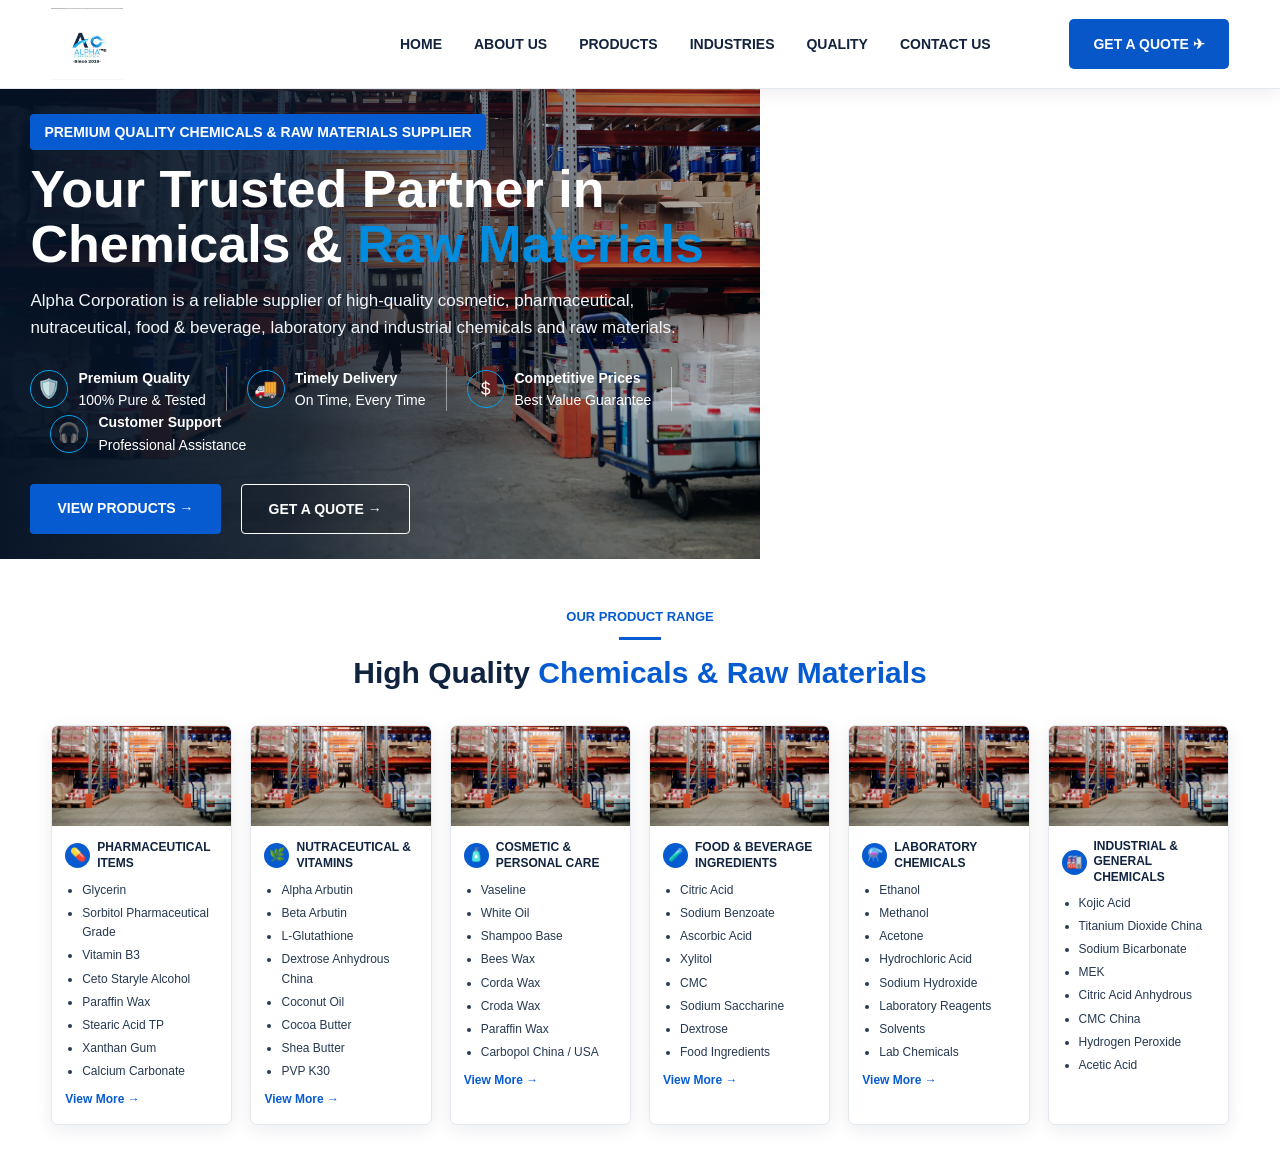
==== index.html @ 0330c271 "Update index.html" ====
<!DOCTYPE html>  
<html lang="en">  
<head>  
  
<meta charset="UTF-8">  
<meta name="viewport" content="width=device-width, initial-scale=1.0">  
  
<title>Alpha Corporation | Chemicals & Raw Materials Supplier</title>  
  
<meta name="description" content="Alpha Corporation is a trusted supplier of Cosmetic, Pharmaceutical, Nutraceutical, Food & Beverage, Laboratory and Industrial Chemicals & Raw Materials in Pakistan.">  
  
<meta name="keywords" content="Alpha Corporation, chemical supplier Pakistan, raw materials supplier, pharmaceutical chemicals, cosmetic chemicals, nutraceutical chemicals, industrial chemicals, Rawalpindi">  
  
<style>  
  
/* =====================================================  
   GLOBAL  
===================================================== */  
  
*{  
    margin:0;  
    padding:0;  
    box-sizing:border-box;  
}  
  
html{  
    scroll-behavior:smooth;  
}  
  
body{  
    font-family:Arial, Helvetica, sans-serif;  
    background:#ffffff;  
    color:#10233f;  
    line-height:1.6;  
}  
  
a{  
    text-decoration:none;  
    color:inherit;  
}  
  
.container{  
    width:92%;  
    max-width:1400px;  
    margin:auto;  
}  
  
  
/* =====================================================  
   HEADER  
===================================================== */  
  
header{  
    position:sticky;  
    top:0;  
    z-index:9999;  
    background:#ffffff;  
    border-bottom:1px solid #e5eaf0;  
    box-shadow:0 3px 18px rgba(0,0,0,0.08);  
}  
  
.navbar{  
    min-height:88px;  
    display:flex;  
    align-items:center;  
    justify-content:space-between;  
    gap:25px;  
}  
  
.logo{  
    display:flex;  
    align-items:center;  
}  
  
.logo img{  
    width:270px;  
    max-width:100%;  
    height:72px;  
    object-fit:contain;  
    object-position:left center;  
}  
  
nav{  
    display:flex;  
    align-items:center;  
    gap:32px;  
}  
  
nav a{  
    font-size:14px;  
    font-weight:700;  
    color:#13233d;  
    transition:0.3s;  
}  
  
nav a:hover{  
    color:#087bd1;  
}  
  
.quote-btn{  
    background:#0757c9;  
    color:#ffffff;  
    padding:14px 24px;  
    border-radius:5px;  
    font-size:14px;  
    font-weight:700;  
    transition:0.3s;  
}  
  
.quote-btn:hover{  
    background:#003e99;  
    transform:translateY(-2px);  
}  
  
  
/* =====================================================  
   HERO  
===================================================== */  
  
.hero{  
  
    min-height:470px;  
  
    display:flex;  
    align-items:center;  
  
    background:  
        linear-gradient(  
            90deg,  
            rgba(4,19,38,0.96) 0%,  
            rgba(4,19,38,0.82) 38%,  
            rgba(4,19,38,0.35) 72%,  
            rgba(4,19,38,0.18) 100%  
        ),  
        url("pexels-tiger-lily-4483774.jpg");  
  
    background-size:cover;  
    background-position:center;  
    <div class="header-premium">  
    PREMIUM QUALITY CHEMICALS & RAW MATERIALS SUPPLIER  
</div>  
    padding:65px 0;  
    max-width:760px;  
    color:#ffffff;  
}  
  
.hero-label{  
    display:inline-block;  
    background:#075bd0;  
    color:#ffffff;  
    padding:7px 14px;  
    border-radius:4px;  
    font-size:14px;  
    font-weight:700;  
    margin-bottom:12px;  
}  
  
.hero h1{  
    font-size:52px;  
    line-height:1.05;  
    font-weight:800;  
    margin-bottom:16px;  
}  
  
.hero h1 span{  
    color:#008de0;  
}  
  
.hero-description{  
    font-size:17px;  
    max-width:700px;  
    margin-bottom:25px;  
    color:#f2f5f8;  
}  
  
.hero-features{  
    display:flex;  
    flex-wrap:wrap;  
    gap:0;  
    margin-bottom:28px;  
}  
  
.hero-feature{  
    display:flex;  
    align-items:center;  
    gap:10px;  
    padding:0 20px;  
    border-right:1px solid rgba(255,255,255,0.45);  
    font-size:14px;  
}  
  
.hero-feature:first-child{  
    padding-left:0;  
}  
  
.hero-feature:last-child{  
    border-right:none;  
}  
  
.feature-icon{  
    width:38px;  
    height:38px;  
    border:1px solid #00a5ed;  
    border-radius:50%;  
    display:flex;  
    align-items:center;  
    justify-content:center;  
    font-size:19px;  
}  
  
.hero-buttons{  
    display:flex;  
    gap:20px;  
}  
  
.btn{  
    display:inline-block;  
    padding:13px 27px;  
    border-radius:4px;  
    font-size:14px;  
    font-weight:700;  
    transition:0.3s;  
}  
  
.btn-primary{  
    background:#075bd0;  
    color:white;  
}  
  
.btn-primary:hover{  
    background:#00439d;  
}  
  
.btn-secondary{  
    border:1px solid white;  
    color:white;  
    background:rgba(0,0,0,0.15);  
}  
  
.btn-secondary:hover{  
    background:#ffffff;  
    color:#075bd0;  
}  
  
  
/* =====================================================  
   PRODUCT SECTION  
===================================================== */  
  
.products{  
    padding:48px 0 25px;  
    background:#ffffff;  
}  
  
.section-heading{  
    text-align:center;  
    margin-bottom:28px;  
}  
  
.section-small{  
    color:#075bd0;  
    font-size:13px;  
    font-weight:800;  
    text-transform:uppercase;  
    margin-bottom:5px;  
}  
  
.section-heading h2{  
    font-size:30px;  
    color:#10233f;  
}  
  
.section-heading h2 span{  
    color:#075bd0;  
}  
  
.heading-line{  
    width:42px;  
    height:3px;  
    background:#075bd0;  
    margin:9px auto;  
}  
  
  
/* =====================================================  
   PRODUCT GRID  
===================================================== */  
  
.product-grid{  
    display:grid;  
    grid-template-columns:repeat(6,1fr);  
    gap:18px;  
}  
  
.product-card{  
    background:#ffffff;  
    border:1px solid #e4e9ef;  
    border-radius:7px;  
    overflow:hidden;  
    box-shadow:0 5px 18px rgba(0,30,70,0.08);  
    transition:0.3s;  
}  
  
.product-card:hover{  
    transform:translateY(-5px);  
    box-shadow:0 12px 28px rgba(0,40,100,0.15);  
}  
  
.product-image{  
    height:100px;  
    overflow:hidden;  
    background:#edf3f8;  
}  
  
.product-image img{  
    width:100%;  
    height:100%;  
    object-fit:cover;  
    display:block;  
}  
  
.product-content{  
    padding:13px;  
}  
  
.product-title{  
    display:flex;  
    align-items:center;  
    gap:7px;  
    color:#10233f;  
    font-size:12px;  
    font-weight:800;  
    line-height:1.3;  
    min-height:34px;  
    margin-bottom:8px;  
}  
  
.product-icon{  
    width:25px;  
    height:25px;  
    min-width:25px;  
    border-radius:50%;  
    background:#075bd0;  
    color:#ffffff;  
    display:flex;  
    align-items:center;  
    justify-content:center;  
    font-size:13px;  
}  
  
.product-card ul{  
    padding-left:17px;  
    min-height:105px;  
}  
  
.product-card li{  
    font-size:12px;  
    color:#263952;  
    margin-bottom:4px;  
}  
  
.view-more{  
    color:#075bd0;  
    font-size:12px;  
    font-weight:800;  
}  
  
  
/* =====================================================  
   STATS  
===================================================== */  
  
.stats{  
    margin:10px 0 0;  
    background:#f4f7fc;  
    border-radius:8px;  
    padding:16px 20px;  
}  
  
.stats-grid{  
    display:grid;  
    grid-template-columns:repeat(5,1fr);  
}  
  
.stat{  
    display:flex;  
    align-items:center;  
    justify-content:center;  
    gap:12px;  
    border-right:1px solid #aebbd0;  
}  
  
.stat:last-child{  
    border-right:none;  
}  
  
.stat-icon{  
    font-size:27px;  
    color:#075bd0;  
}  
  
.stat-number{  
    color:#075bd0;  
    font-size:21px;  
    font-weight:800;  
}  
  
.stat-text{  
    font-size:11px;  
    color:#1b2e48;  
    font-weight:600;  
}  
  
  
/* =====================================================  
   ABOUT  
===================================================== */  
  
.about{  
    padding:65px 0;  
    background:#ffffff;  
}  
  
.about-grid{  
    display:grid;  
    grid-template-columns:1fr 1fr;  
    gap:50px;  
    align-items:center;  
}  
  
.about h2{  
    font-size:36px;  
    color:#10233f;  
    margin-bottom:18px;  
}  
  
.about h2 span{  
    color:#075bd0;  
}  
  
.about p{  
    color:#596b80;  
    font-size:16px;  
    margin-bottom:15px;  
}  
  
.about-box{  
    background:#f5f8fc;  
    border-left:5px solid #075bd0;  
    padding:32px;  
    border-radius:7px;  
}  
  
.about-box h3{  
    color:#075bd0;  
    font-size:23px;  
    margin-bottom:12px;  
}  
  
  
/* =====================================================  
   INDUSTRIES  
===================================================== */  
  
.industries{  
    padding:55px 0;  
    background:#f5f8fc;  
}  
  
.industry-grid{  
    display:grid;  
    grid-template-columns:repeat(3,1fr);  
    gap:20px;  
}  
  
.industry-card{  
    background:#ffffff;  
    padding:25px;  
    border-radius:8px;  
    border:1px solid #e1e8f0;  
    box-shadow:0 5px 18px rgba(0,40,80,0.07);  
}  
  
.industry-card h3{  
    color:#075bd0;  
    font-size:18px;  
    margin-bottom:8px;  
}  
  
.industry-card p{  
    color:#617286;  
    font-size:14px;  
}  
  
  
/* =====================================================  
   CONTACT  
===================================================== */  
  
.contact{  
    background:linear-gradient(90deg,#031d3b,#052b56);  
    color:#ffffff;  
    padding:27px 0 16px;  
}  
  
.contact-grid{  
    display:grid;  
    grid-template-columns:repeat(3,1fr);  
    gap:25px;  
}  
  
.contact-item{  
    display:flex;  
    align-items:center;  
    gap:15px;  
    padding:8px 25px;  
    border-right:1px solid rgba(255,255,255,0.35);  
}  
  
.contact-item:last-child{  
    border-right:none;  
}  
  
.contact-icon{  
    width:47px;  
    height:47px;  
    min-width:47px;  
    border-radius:50%;  
    background:#075bd0;  
    display:flex;  
    align-items:center;  
    justify-content:center;  
    font-size:22px;  
}  
  
.contact-item h4{  
    font-size:12px;  
    color:#bcd0e8;  
    margin-bottom:2px;  
}  
  
.contact-item p,  
.contact-item a{  
    font-size:16px;  
    color:#ffffff;  
}  
  
.whatsapp-icon{  
    background:#20b85a;  
}  
  
  
/* =====================================================  
   FOOTER  
===================================================== */  
  
footer{  
    background:#03172d;  
    color:#ffffff;  
    text-align:center;  
    padding:14px 0;  
}  
  
footer p{  
    font-size:12px;  
    color:#d5e0ec;  
    margin:2px 0;  
}  
  
  
/* =====================================================  
   MOBILE  
===================================================== */  
  
@media(max-width:1100px){  
  
    nav{  
        display:none;  
    }  
  
    .product-grid{  
        grid-template-columns:repeat(3,1fr);  
    }  
  
    .stats-grid{  
        grid-template-columns:repeat(3,1fr);  
        gap:15px;  
    }  
  
    .stat{  
        border-right:none;  
    }  
}  
  
  
@media(max-width:750px){  
  
    .navbar{  
        min-height:75px;  
    }  
  
    .logo img{  
        width:190px;  
        height:60px;  
    }  
  
    .quote-btn{  
        padding:10px 13px;  
        font-size:11px;  
    }  
  
    .hero{  
        min-height:560px;  
        background-position:center;  
    }  
  
    .hero-content{  
        padding:50px 0;  
    }  
  
    .hero h1{  
        font-size:40px;  
    }  
  
    .hero-description{  
        font-size:15px;  
    }  
  
    .hero-features{  
        display:grid;  
        grid-template-columns:1fr 1fr;  
        gap:12px;  
    }  
  
    .hero-feature{  
        border-right:none;  
        padding:0;  
        font-size:12px;  
    }  
  
    .hero-feature:first-child{  
        padding-left:0;  
    }  
  
    .hero-buttons{  
        flex-direction:column;  
        align-items:flex-start;  
    }  
  
    .btn{  
        width:100%;  
        text-align:center;  
    }  
  
    .product-grid{  
        grid-template-columns:1fr 1fr;  
    }  
  
    .stats-grid{  
        grid-template-columns:1fr 1fr;  
    }  
  
    .about-grid{  
        grid-template-columns:1fr;  
    }  
  
    .industry-grid{  
        grid-template-columns:1fr;  
    }  
  
    .contact-grid{  
        grid-template-columns:1fr;  
    }  
  
    .contact-item{  
        border-right:none;  
        border-bottom:1px solid rgba(255,255,255,0.2);  
        padding:15px 5px;  
    }  
  
    .contact-item:last-child{  
        border-bottom:none;  
    }  
}  
  
  
@media(max-width:480px){  
  
    .logo img{  
        width:165px;  
        height:55px;  
    }  
  
    .quote-btn{  
        padding:9px 10px;  
        font-size:10px;  
    }  
  
    .hero h1{  
        font-size:34px;  
    }  
  
    .hero-label{  
        font-size:11px;  
    }  
  
    .product-grid{  
        grid-template-columns:1fr;  
    }  
  
    .stats-grid{  
        grid-template-columns:1fr;  
    }  
  
    .stat{  
        justify-content:flex-start;  
    }  
  
    .section-heading h2{  
        font-size:25px;  
    }  
  
    .about h2{  
        font-size:29px;  
    }  
}  
  
</style>  
</head>  
  
  
<body>  
  
  
<!-- =====================================================  
     HEADER  
===================================================== -->  
  
<header>  
  
<div class="container navbar">  
  
<a href="#home" class="logo">  
  
<img  
src="IMG-20250917-WA1735.jpg"  
alt="Alpha Corporation Logo">  
  
</a>  
  
  
<nav>  
  
<a href="#home">HOME</a>  
  
<a href="#about">ABOUT US</a>  
  
<a href="#products">PRODUCTS</a>  
  
<a href="#industries">INDUSTRIES</a>  
  
<a href="#quality">QUALITY</a>  
  
<a href="#contact">CONTACT US</a>  
  
</nav>  
  
  
<a  
class="quote-btn"  
href="https://wa.me/923129336471?text=Hello%20Alpha%20Corporation%2C%20I%20need%20a%20quotation."  
target="_blank">  
  
GET A QUOTE ✈  
  
</a>  
  
</div>  
  
</header>  
  
  
  
<!-- =====================================================  
     HERO  
===================================================== -->  
  
<section id="home" class="hero">  
  
<div class="container hero-content">  
  
  
<div class="hero-label">  
  
PREMIUM QUALITY CHEMICALS & RAW MATERIALS SUPPLIER  
  
</div>  
  
  
<h1>  
  
Your Trusted Partner in  
<br>  
  
Chemicals & <span>Raw Materials</span>  
  
</h1>  
  
  
<p class="hero-description">  
  
Alpha Corporation is a reliable supplier of high-quality  
cosmetic, pharmaceutical, nutraceutical, food & beverage,  
laboratory and industrial chemicals and raw materials.  
  
</p>  
  
  
<div class="hero-features">  
  
  
<div class="hero-feature">  
  
<span class="feature-icon">🛡️</span>  
  
<div>  
<strong>Premium Quality</strong><br>  
100% Pure & Tested  
</div>  
  
</div>  
  
  
<div class="hero-feature">  
  
<span class="feature-icon">🚚</span>  
  
<div>  
<strong>Timely Delivery</strong><br>  
On Time, Every Time  
</div>  
  
</div>  
  
  
<div class="hero-feature">  
  
<span class="feature-icon">＄</span>  
  
<div>  
<strong>Competitive Prices</strong><br>  
Best Value Guarantee  
</div>  
  
</div>  
  
  
<div class="hero-feature">  
  
<span class="feature-icon">🎧</span>  
  
<div>  
<strong>Customer Support</strong><br>  
Professional Assistance  
</div>  
  
</div>  
  
  
</div>  
  
  
<div class="hero-buttons">  
  
<a  
href="#products"  
class="btn btn-primary">  
  
VIEW PRODUCTS →  
  
</a>  
  
  
<a  
href="https://wa.me/923129336471?text=Hello%20Alpha%20Corporation%2C%20I%20need%20a%20quotation."  
target="_blank"  
class="btn btn-secondary">  
  
GET A QUOTE →  
  
</a>  
  
</div>  
  
  
</div>  
  
</section>  
  
  
  
<!-- =====================================================  
     PRODUCTS  
===================================================== -->  
  
<section id="products" class="products">  
  
<div class="container">  
  
  
<div class="section-heading">  
  
<div class="section-small">  
OUR PRODUCT RANGE  
</div>  
  
<div class="heading-line"></div>  
  
<h2>  
High Quality <span>Chemicals & Raw Materials</span>  
</h2>  
  
</div>  
  
  
  
<div class="product-grid">  
  
  
<!-- PHARMACEUTICAL -->  
  
<div class="product-card">  
  
<div class="product-image">  
  
<img  
src="pexels-tiger-lily-4483774.jpg"  
alt="Pharmaceutical Chemicals">  
  
</div>  
  
<div class="product-content">  
  
<div class="product-title">  
  
<span class="product-icon">💊</span>  
  
PHARMACEUTICAL ITEMS  
  
</div>  
  
<ul>  
  
<li>Glycerin</li>  
<li>Sorbitol Pharmaceutical Grade</li>  
<li>Vitamin B3</li>  
<li>Ceto Staryle Alcohol</li>  
<li>Paraffin Wax</li>  
<li>Stearic Acid TP</li>  
<li>Xanthan Gum</li>  
<li>Calcium Carbonate</li>  
  
</ul>  
  
<a href="#contact" class="view-more">  
View More →  
</a>  
  
</div>  
  
</div>  
  
  
  
<!-- NUTRACEUTICAL -->  
  
<div class="product-card">  
  
<div class="product-image">  
  
<img  
src="pexels-tiger-lily-4483774.jpg"  
alt="Nutraceutical Raw Materials">  
  
</div>  
  
<div class="product-content">  
  
<div class="product-title">  
  
<span class="product-icon">🌿</span>  
  
NUTRACEUTICAL & VITAMINS  
  
</div>  
  
<ul>  
  
<li>Alpha Arbutin</li>  
<li>Beta Arbutin</li>  
<li>L-Glutathione</li>  
<li>Dextrose Anhydrous China</li>  
<li>Coconut Oil</li>  
<li>Cocoa Butter</li>  
<li>Shea Butter</li>  
<li>PVP K30</li>  
  
</ul>  
  
<a href="#contact" class="view-more">  
View More →  
</a>  
  
</div>  
  
</div>  
  
  
  
<!-- COSMETIC -->  
  
<div class="product-card">  
  
<div class="product-image">  
  
<img  
src="pexels-tiger-lily-4483774.jpg"  
alt="Cosmetic Raw Materials">  
  
</div>  
  
<div class="product-content">  
  
<div class="product-title">  
  
<span class="product-icon">🧴</span>  
  
COSMETIC & PERSONAL CARE  
  
</div>  
  
<ul>  
  
<li>Vaseline</li>  
<li>White Oil</li>  
<li>Shampoo Base</li>  
<li>Bees Wax</li>  
<li>Corda Wax</li>  
<li>Croda Wax</li>  
<li>Paraffin Wax</li>  
<li>Carbopol China / USA</li>  
  
</ul>  
  
<a href="#contact" class="view-more">  
View More →  
</a>  
  
</div>  
  
</div>  
  
  
  
<!-- FOOD -->  
  
<div class="product-card">  
  
<div class="product-image">  
  
<img  
src="pexels-tiger-lily-4483774.jpg"  
alt="Food Beverage Ingredients">  
  
</div>  
  
<div class="product-content">  
  
<div class="product-title">  
  
<span class="product-icon">🧪</span>  
  
FOOD & BEVERAGE INGREDIENTS  
  
</div>  
  
<ul>  
  
<li>Citric Acid</li>  
<li>Sodium Benzoate</li>  
<li>Ascorbic Acid</li>  
<li>Xylitol</li>  
<li>CMC</li>  
<li>Sodium Saccharine</li>  
<li>Dextrose</li>  
<li>Food Ingredients</li>  
  
</ul>  
  
<a href="#contact" class="view-more">  
View More →  
</a>  
  
</div>  
  
</div>  
  
  
  
<!-- LABORATORY -->  
  
<div class="product-card">  
  
<div class="product-image">  
  
<img  
src="pexels-tiger-lily-4483774.jpg"  
alt="Laboratory Chemicals">  
  
</div>  
  
<div class="product-content">  
  
<div class="product-title">  
  
<span class="product-icon">⚗️</span>  
  
LABORATORY CHEMICALS  
  
</div>  
  
<ul>  
  
<li>Ethanol</li>  
<li>Methanol</li>  
<li>Acetone</li>  
<li>Hydrochloric Acid</li>  
<li>Sodium Hydroxide</li>  
<li>Laboratory Reagents</li>  
<li>Solvents</li>  
<li>Lab Chemicals</li>  
  
</ul>  
  
<a href="#contact" class="view-more">  
View More →  
</a>  
  
</div>  
  
</div>  
  
  
  
<!-- INDUSTRIAL -->  
  
<div class="product-card">  
  
<div class="product-image">  
  
<img  
src="pexels-tiger-lily-4483774.jpg"  
alt="Industrial Chemicals">  
  
</div>  
  
<div class="product-content">  
  
<div class="product-title">  
  
<span class="product-icon">🏭</span>  
  
INDUSTRIAL & GENERAL CHEMICALS  
  
</div>  
  
<ul>  
  
<li>Kojic Acid</li>  
<li>Titanium Dioxide China</li>  
<li>Sodium Bicarbonate</li>  
<li>MEK</li>  
<li>Citric Acid Anhydrous</li>  
<li>CMC China</li>  
<li>Hydrogen Peroxide</li>  
<li>Acetic Acid</li>  
  
</ul>  
  
<a href="#
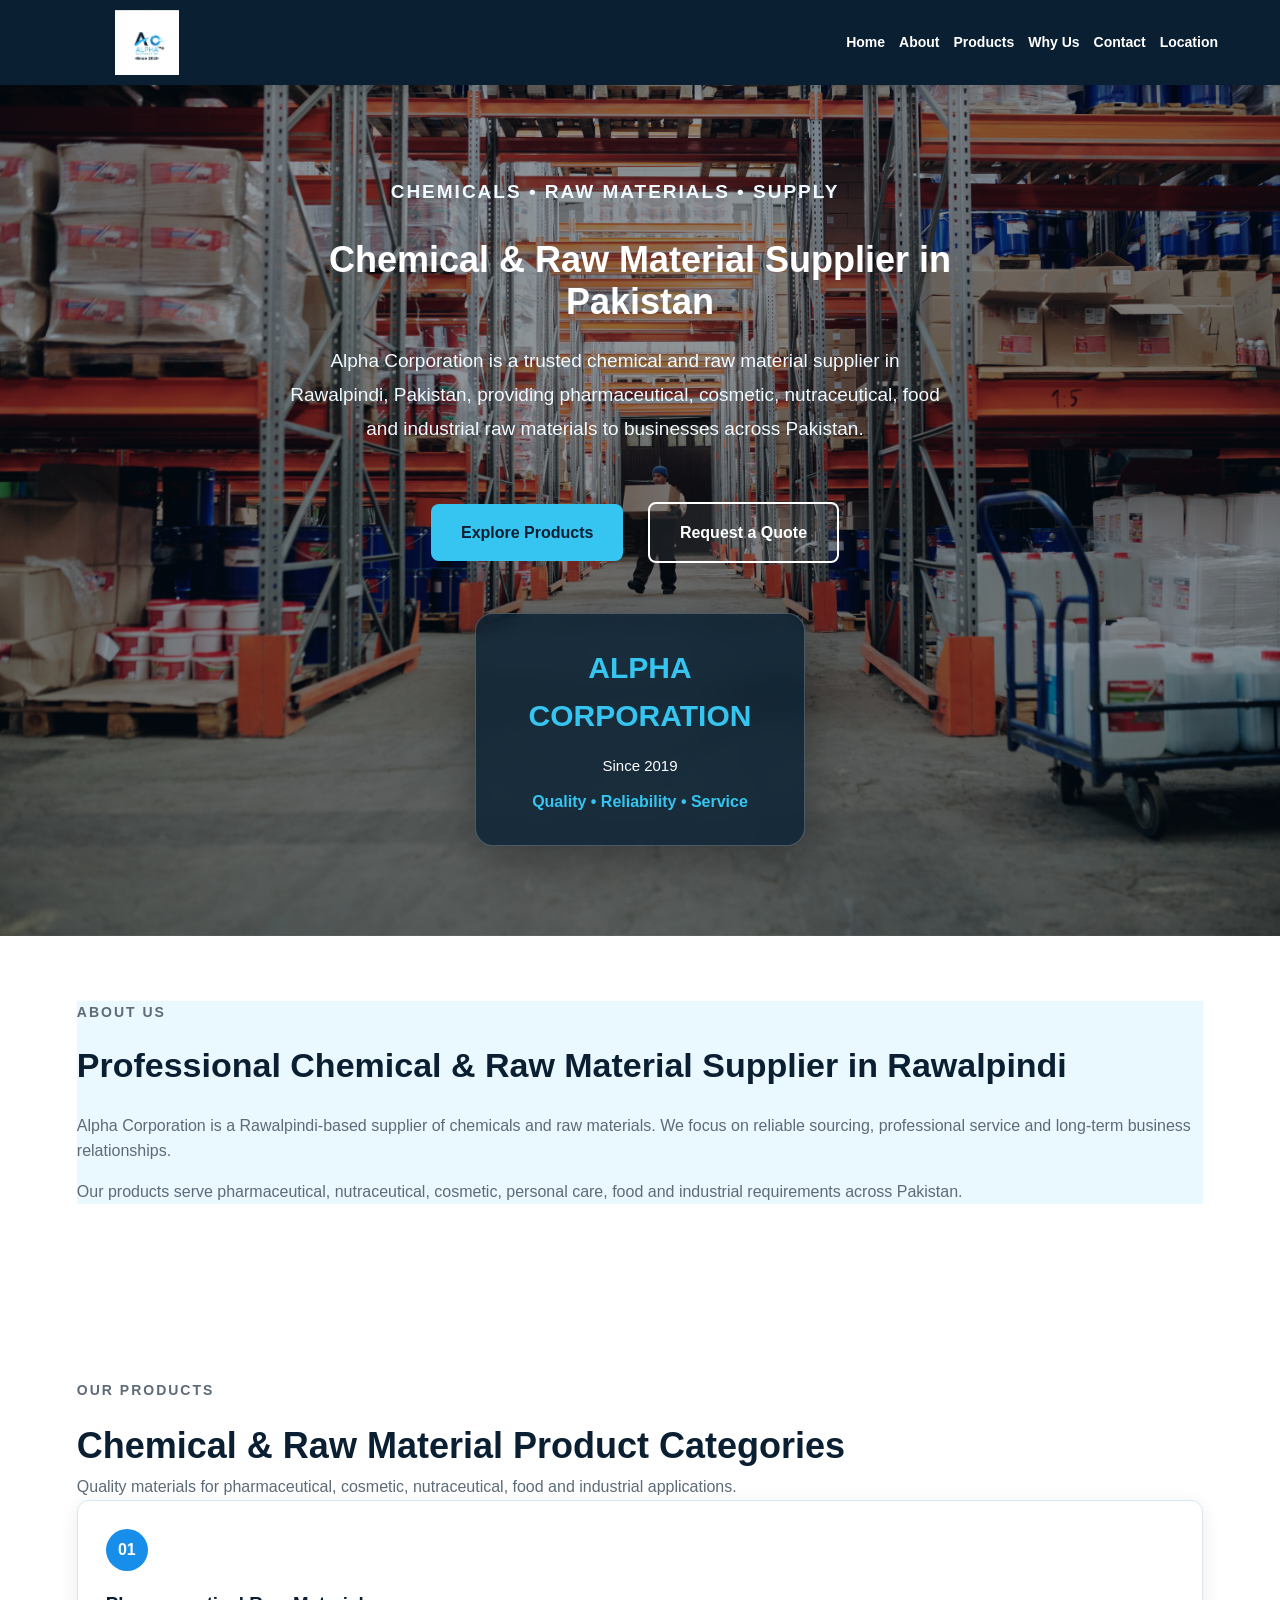
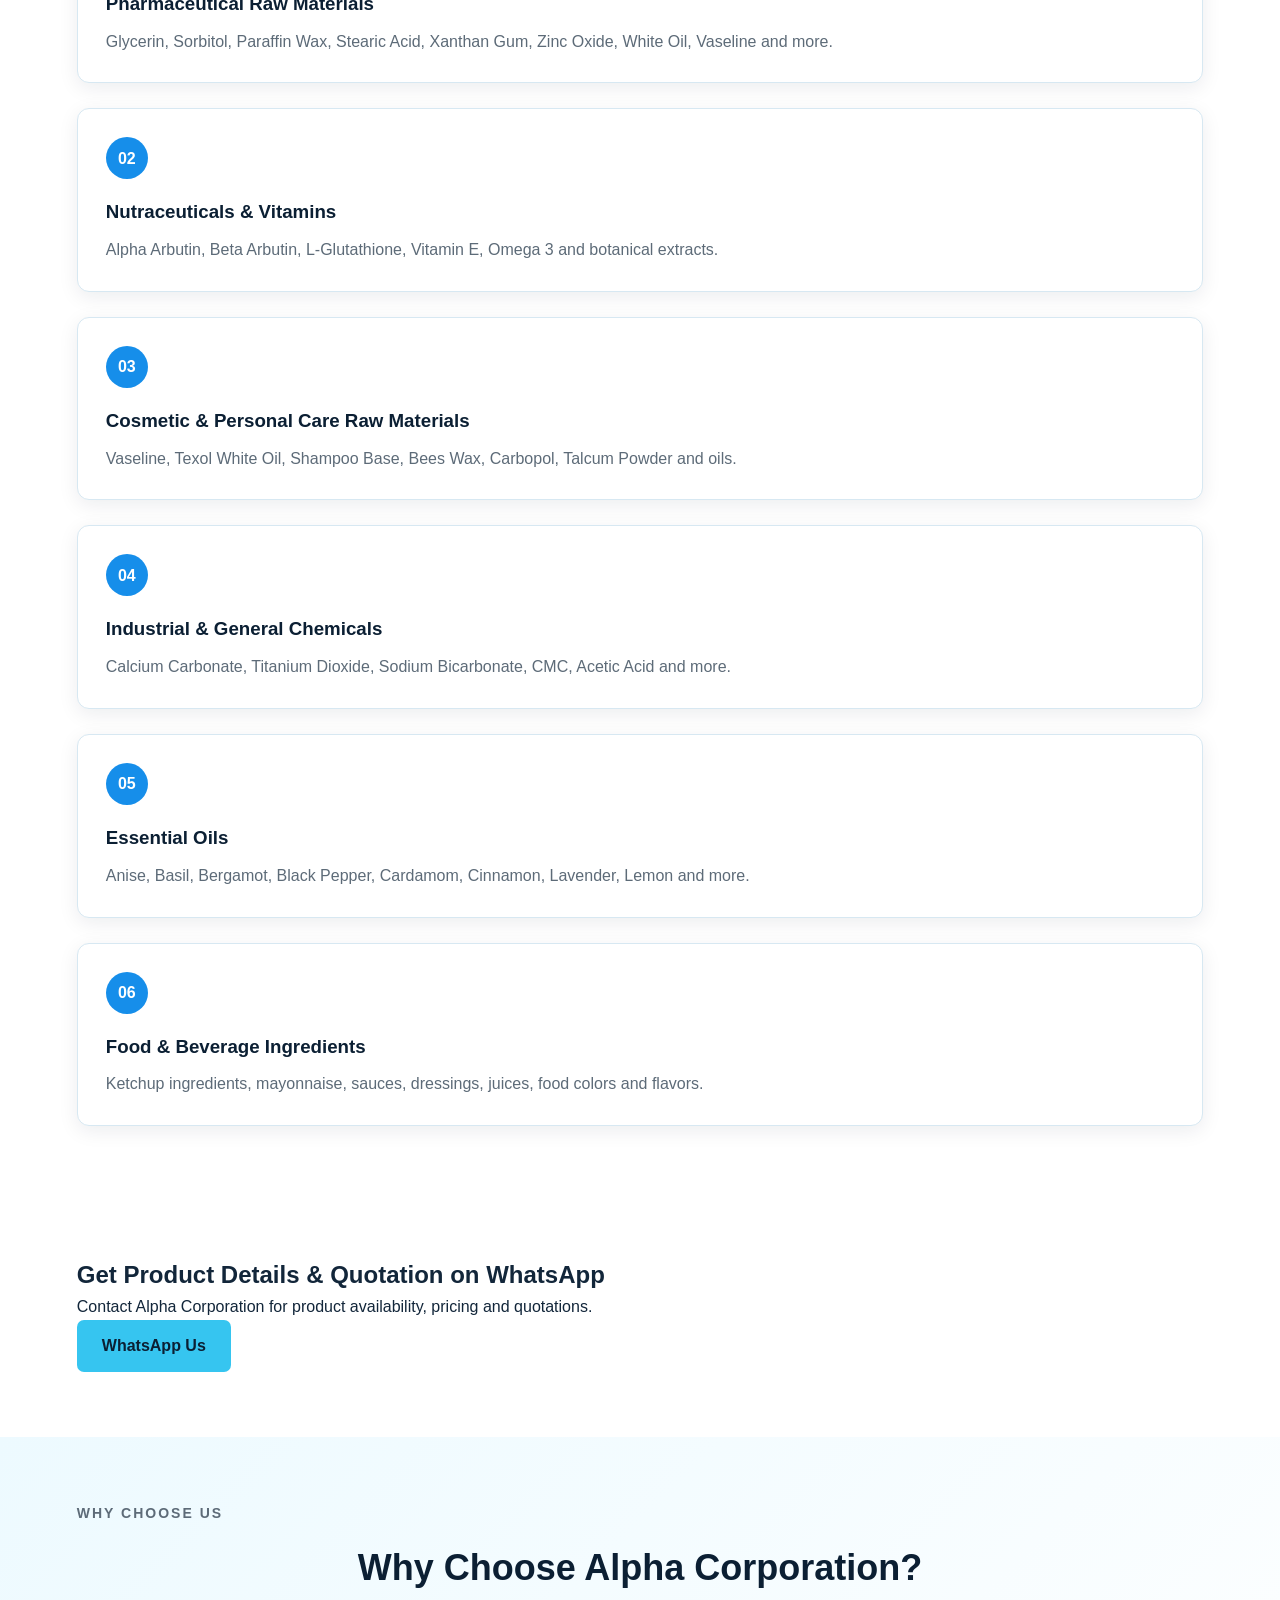
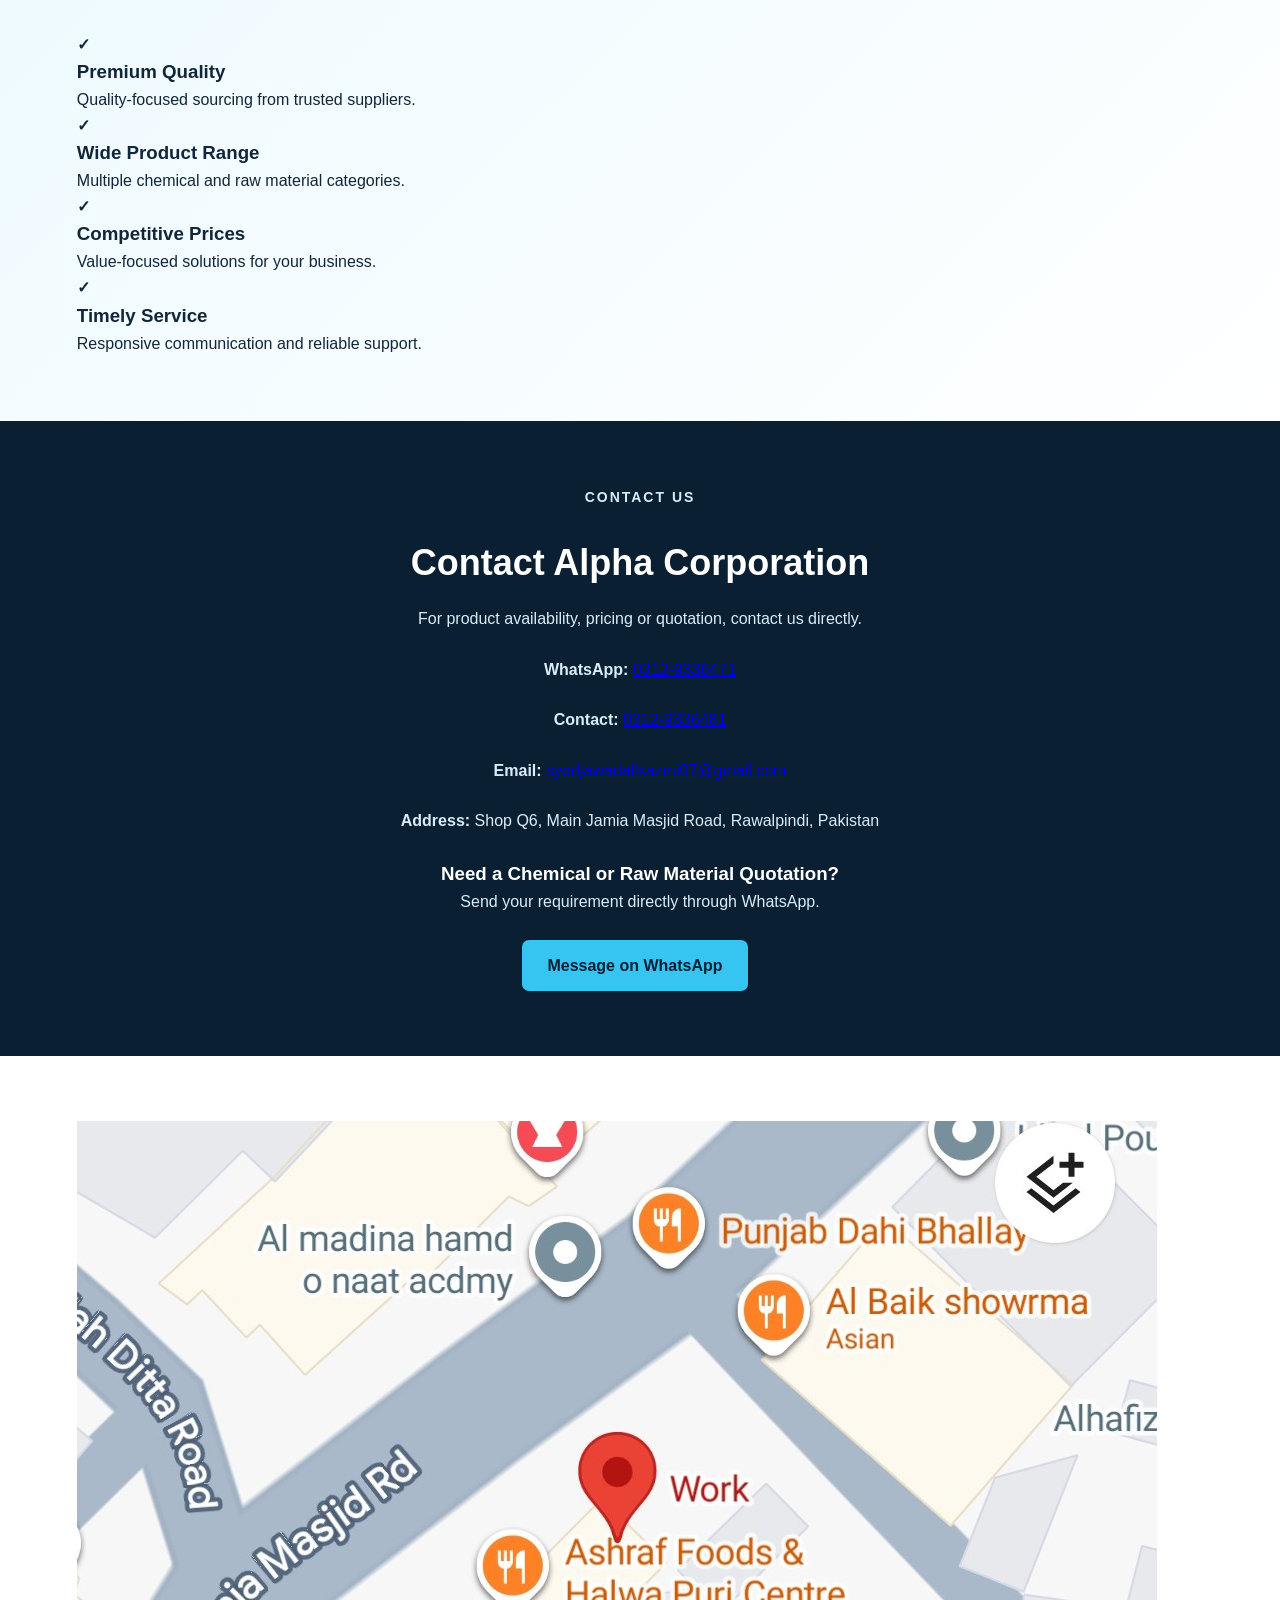
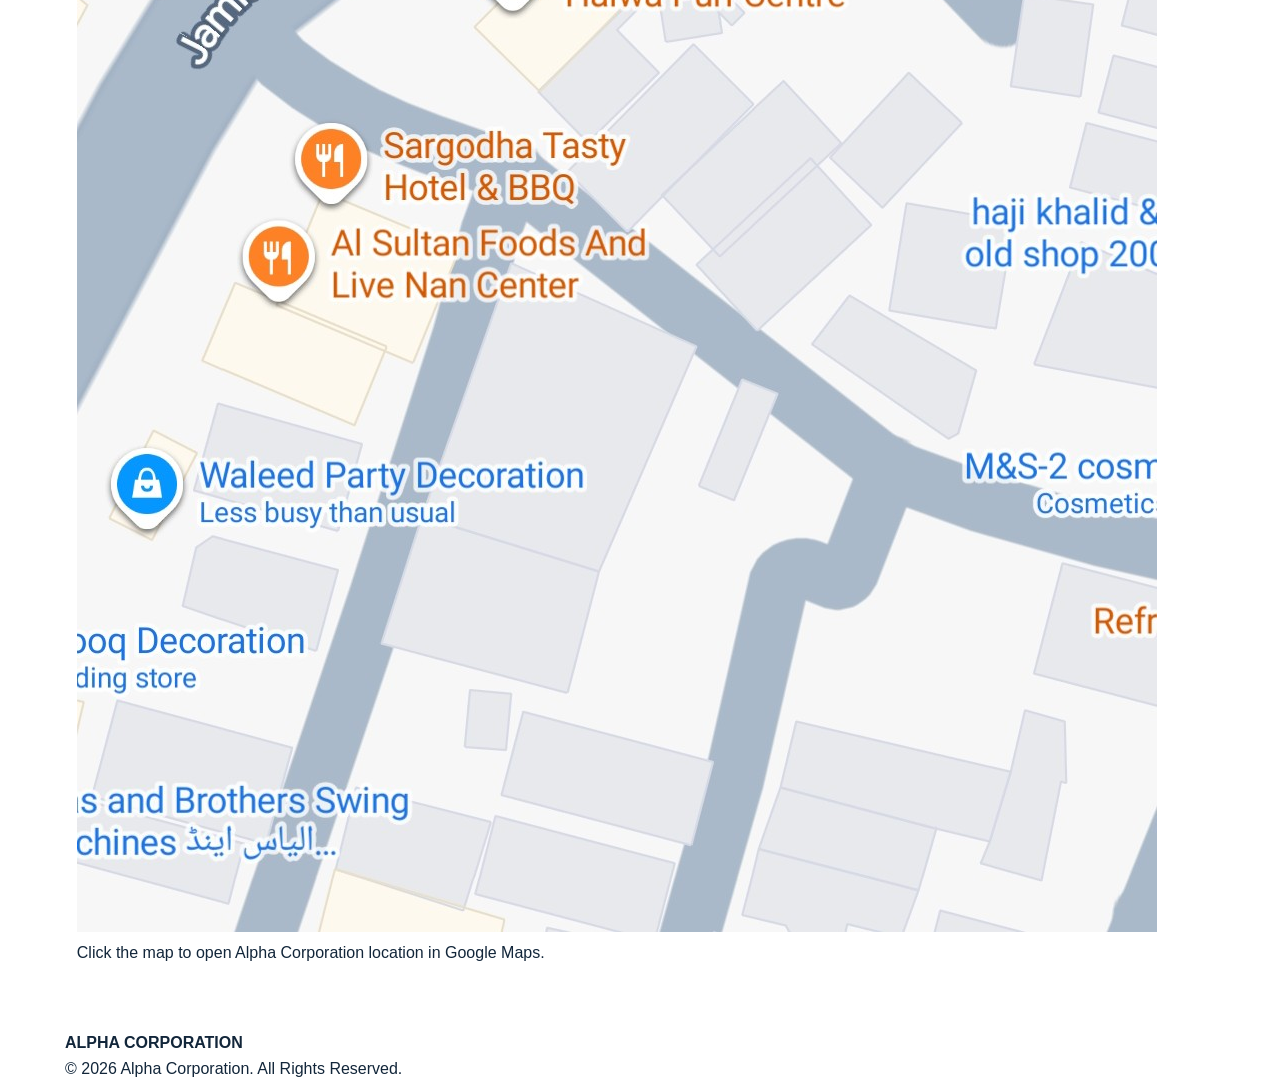
==== commit 3d381687: "Update index.html" ====
--- a/index.html
+++ b/index.html
@@ -1,1190 +1,521 @@
-<!DOCTYPE html>  
-<html lang="en">  
-<head>  
-  
-<meta charset="UTF-8">  
-<meta name="viewport" content="width=device-width, initial-scale=1.0">  
-  
-<title>Alpha Corporation | Chemicals & Raw Materials Supplier</title>  
-  
-<meta name="description" content="Alpha Corporation is a trusted supplier of Cosmetic, Pharmaceutical, Nutraceutical, Food & Beverage, Laboratory and Industrial Chemicals & Raw Materials in Pakistan.">  
-  
-<meta name="keywords" content="Alpha Corporation, chemical supplier Pakistan, raw materials supplier, pharmaceutical chemicals, cosmetic chemicals, nutraceutical chemicals, industrial chemicals, Rawalpindi">  
-  
-<style>  
-  
-/* =====================================================  
-   GLOBAL  
-===================================================== */  
-  
-*{  
-    margin:0;  
-    padding:0;  
-    box-sizing:border-box;  
-}  
-  
-html{  
-    scroll-behavior:smooth;  
-}  
-  
-body{  
-    font-family:Arial, Helvetica, sans-serif;  
-    background:#ffffff;  
-    color:#10233f;  
-    line-height:1.6;  
-}  
-  
-a{  
-    text-decoration:none;  
-    color:inherit;  
-}  
-  
-.container{  
-    width:92%;  
-    max-width:1400px;  
-    margin:auto;  
-}  
-  
-  
-/* =====================================================  
-   HEADER  
-===================================================== */  
-  
-header{  
-    position:sticky;  
-    top:0;  
-    z-index:9999;  
-    background:#ffffff;  
-    border-bottom:1px solid #e5eaf0;  
-    box-shadow:0 3px 18px rgba(0,0,0,0.08);  
-}  
-  
-.navbar{  
-    min-height:88px;  
-    display:flex;  
-    align-items:center;  
-    justify-content:space-between;  
-    gap:25px;  
-}  
-  
-.logo{  
-    display:flex;  
-    align-items:center;  
-}  
-  
-.logo img{  
-    width:270px;  
-    max-width:100%;  
-    height:72px;  
-    object-fit:contain;  
-    object-position:left center;  
-}  
-  
-nav{  
-    display:flex;  
-    align-items:center;  
-    gap:32px;  
-}  
-  
-nav a{  
-    font-size:14px;  
-    font-weight:700;  
-    color:#13233d;  
-    transition:0.3s;  
-}  
-  
-nav a:hover{  
-    color:#087bd1;  
-}  
-  
-.quote-btn{  
-    background:#0757c9;  
-    color:#ffffff;  
-    padding:14px 24px;  
-    border-radius:5px;  
-    font-size:14px;  
-    font-weight:700;  
-    transition:0.3s;  
-}  
-  
-.quote-btn:hover{  
-    background:#003e99;  
-    transform:translateY(-2px);  
-}  
-  
-  
-/* =====================================================  
-   HERO  
-===================================================== */  
-  
-.hero{  
-  
-    min-height:470px;  
-  
-    display:flex;  
-    align-items:center;  
-  
-    background:  
-        linear-gradient(  
-            90deg,  
-            rgba(4,19,38,0.96) 0%,  
-            rgba(4,19,38,0.82) 38%,  
-            rgba(4,19,38,0.35) 72%,  
-            rgba(4,19,38,0.18) 100%  
-        ),  
-        url("pexels-tiger-lily-4483774.jpg");  
-  
-    background-size:cover;  
-    background-position:center;  
-    <div class="header-premium">  
-    PREMIUM QUALITY CHEMICALS & RAW MATERIALS SUPPLIER  
-</div>  
-    padding:65px 0;  
-    max-width:760px;  
-    color:#ffffff;  
-}  
-  
-.hero-label{  
-    display:inline-block;  
-    background:#075bd0;  
-    color:#ffffff;  
-    padding:7px 14px;  
-    border-radius:4px;  
-    font-size:14px;  
-    font-weight:700;  
-    margin-bottom:12px;  
-}  
-  
-.hero h1{  
-    font-size:52px;  
-    line-height:1.05;  
-    font-weight:800;  
-    margin-bottom:16px;  
-}  
-  
-.hero h1 span{  
-    color:#008de0;  
-}  
-  
-.hero-description{  
-    font-size:17px;  
-    max-width:700px;  
-    margin-bottom:25px;  
-    color:#f2f5f8;  
-}  
-  
-.hero-features{  
-    display:flex;  
-    flex-wrap:wrap;  
-    gap:0;  
-    margin-bottom:28px;  
-}  
-  
-.hero-feature{  
-    display:flex;  
-    align-items:center;  
-    gap:10px;  
-    padding:0 20px;  
-    border-right:1px solid rgba(255,255,255,0.45);  
-    font-size:14px;  
-}  
-  
-.hero-feature:first-child{  
-    padding-left:0;  
-}  
-  
-.hero-feature:last-child{  
-    border-right:none;  
-}  
-  
-.feature-icon{  
-    width:38px;  
-    height:38px;  
-    border:1px solid #00a5ed;  
-    border-radius:50%;  
-    display:flex;  
-    align-items:center;  
-    justify-content:center;  
-    font-size:19px;  
-}  
-  
-.hero-buttons{  
-    display:flex;  
-    gap:20px;  
-}  
-  
-.btn{  
-    display:inline-block;  
-    padding:13px 27px;  
-    border-radius:4px;  
-    font-size:14px;  
-    font-weight:700;  
-    transition:0.3s;  
-}  
-  
-.btn-primary{  
-    background:#075bd0;  
-    color:white;  
-}  
-  
-.btn-primary:hover{  
-    background:#00439d;  
-}  
-  
-.btn-secondary{  
-    border:1px solid white;  
-    color:white;  
-    background:rgba(0,0,0,0.15);  
-}  
-  
-.btn-secondary:hover{  
-    background:#ffffff;  
-    color:#075bd0;  
-}  
-  
-  
-/* =====================================================  
-   PRODUCT SECTION  
-===================================================== */  
-  
-.products{  
-    padding:48px 0 25px;  
-    background:#ffffff;  
-}  
-  
-.section-heading{  
-    text-align:center;  
-    margin-bottom:28px;  
-}  
-  
-.section-small{  
-    color:#075bd0;  
-    font-size:13px;  
-    font-weight:800;  
-    text-transform:uppercase;  
-    margin-bottom:5px;  
-}  
-  
-.section-heading h2{  
-    font-size:30px;  
-    color:#10233f;  
-}  
-  
-.section-heading h2 span{  
-    color:#075bd0;  
-}  
-  
-.heading-line{  
-    width:42px;  
-    height:3px;  
-    background:#075bd0;  
-    margin:9px auto;  
-}  
-  
-  
-/* =====================================================  
-   PRODUCT GRID  
-===================================================== */  
-  
-.product-grid{  
-    display:grid;  
-    grid-template-columns:repeat(6,1fr);  
-    gap:18px;  
-}  
-  
-.product-card{  
-    background:#ffffff;  
-    border:1px solid #e4e9ef;  
-    border-radius:7px;  
-    overflow:hidden;  
-    box-shadow:0 5px 18px rgba(0,30,70,0.08);  
-    transition:0.3s;  
-}  
-  
-.product-card:hover{  
-    transform:translateY(-5px);  
-    box-shadow:0 12px 28px rgba(0,40,100,0.15);  
-}  
-  
-.product-image{  
-    height:100px;  
-    overflow:hidden;  
-    background:#edf3f8;  
-}  
-  
-.product-image img{  
-    width:100%;  
-    height:100%;  
-    object-fit:cover;  
-    display:block;  
-}  
-  
-.product-content{  
-    padding:13px;  
-}  
-  
-.product-title{  
-    display:flex;  
-    align-items:center;  
-    gap:7px;  
-    color:#10233f;  
-    font-size:12px;  
-    font-weight:800;  
-    line-height:1.3;  
-    min-height:34px;  
-    margin-bottom:8px;  
-}  
-  
-.product-icon{  
-    width:25px;  
-    height:25px;  
-    min-width:25px;  
-    border-radius:50%;  
-    background:#075bd0;  
-    color:#ffffff;  
-    display:flex;  
-    align-items:center;  
-    justify-content:center;  
-    font-size:13px;  
-}  
-  
-.product-card ul{  
-    padding-left:17px;  
-    min-height:105px;  
-}  
-  
-.product-card li{  
-    font-size:12px;  
-    color:#263952;  
-    margin-bottom:4px;  
-}  
-  
-.view-more{  
-    color:#075bd0;  
-    font-size:12px;  
-    font-weight:800;  
-}  
-  
-  
-/* =====================================================  
-   STATS  
-===================================================== */  
-  
-.stats{  
-    margin:10px 0 0;  
-    background:#f4f7fc;  
-    border-radius:8px;  
-    padding:16px 20px;  
-}  
-  
-.stats-grid{  
-    display:grid;  
-    grid-template-columns:repeat(5,1fr);  
-}  
-  
-.stat{  
-    display:flex;  
-    align-items:center;  
-    justify-content:center;  
-    gap:12px;  
-    border-right:1px solid #aebbd0;  
-}  
-  
-.stat:last-child{  
-    border-right:none;  
-}  
-  
-.stat-icon{  
-    font-size:27px;  
-    color:#075bd0;  
-}  
-  
-.stat-number{  
-    color:#075bd0;  
-    font-size:21px;  
-    font-weight:800;  
-}  
-  
-.stat-text{  
-    font-size:11px;  
-    color:#1b2e48;  
-    font-weight:600;  
-}  
-  
-  
-/* =====================================================  
-   ABOUT  
-===================================================== */  
-  
-.about{  
-    padding:65px 0;  
-    background:#ffffff;  
-}  
-  
-.about-grid{  
-    display:grid;  
-    grid-template-columns:1fr 1fr;  
-    gap:50px;  
-    align-items:center;  
-}  
-  
-.about h2{  
-    font-size:36px;  
-    color:#10233f;  
-    margin-bottom:18px;  
-}  
-  
-.about h2 span{  
-    color:#075bd0;  
-}  
-  
-.about p{  
-    color:#596b80;  
-    font-size:16px;  
-    margin-bottom:15px;  
-}  
-  
-.about-box{  
-    background:#f5f8fc;  
-    border-left:5px solid #075bd0;  
-    padding:32px;  
-    border-radius:7px;  
-}  
-  
-.about-box h3{  
-    color:#075bd0;  
-    font-size:23px;  
-    margin-bottom:12px;  
-}  
-  
-  
-/* =====================================================  
-   INDUSTRIES  
-===================================================== */  
-  
-.industries{  
-    padding:55px 0;  
-    background:#f5f8fc;  
-}  
-  
-.industry-grid{  
-    display:grid;  
-    grid-template-columns:repeat(3,1fr);  
-    gap:20px;  
-}  
-  
-.industry-card{  
-    background:#ffffff;  
-    padding:25px;  
-    border-radius:8px;  
-    border:1px solid #e1e8f0;  
-    box-shadow:0 5px 18px rgba(0,40,80,0.07);  
-}  
-  
-.industry-card h3{  
-    color:#075bd0;  
-    font-size:18px;  
-    margin-bottom:8px;  
-}  
-  
-.industry-card p{  
-    color:#617286;  
-    font-size:14px;  
-}  
-  
-  
-/* =====================================================  
-   CONTACT  
-===================================================== */  
-  
-.contact{  
-    background:linear-gradient(90deg,#031d3b,#052b56);  
-    color:#ffffff;  
-    padding:27px 0 16px;  
-}  
-  
-.contact-grid{  
-    display:grid;  
-    grid-template-columns:repeat(3,1fr);  
-    gap:25px;  
-}  
-  
-.contact-item{  
-    display:flex;  
-    align-items:center;  
-    gap:15px;  
-    padding:8px 25px;  
-    border-right:1px solid rgba(255,255,255,0.35);  
-}  
-  
-.contact-item:last-child{  
-    border-right:none;  
-}  
-  
-.contact-icon{  
-    width:47px;  
-    height:47px;  
-    min-width:47px;  
-    border-radius:50%;  
-    background:#075bd0;  
-    display:flex;  
-    align-items:center;  
-    justify-content:center;  
-    font-size:22px;  
-}  
-  
-.contact-item h4{  
-    font-size:12px;  
-    color:#bcd0e8;  
-    margin-bottom:2px;  
-}  
-  
-.contact-item p,  
-.contact-item a{  
-    font-size:16px;  
-    color:#ffffff;  
-}  
-  
-.whatsapp-icon{  
-    background:#20b85a;  
-}  
-  
-  
-/* =====================================================  
-   FOOTER  
-===================================================== */  
-  
-footer{  
-    background:#03172d;  
-    color:#ffffff;  
-    text-align:center;  
-    padding:14px 0;  
-}  
-  
-footer p{  
-    font-size:12px;  
-    color:#d5e0ec;  
-    margin:2px 0;  
-}  
-  
-  
-/* =====================================================  
-   MOBILE  
-===================================================== */  
-  
-@media(max-width:1100px){  
-  
-    nav{  
-        display:none;  
-    }  
-  
-    .product-grid{  
-        grid-template-columns:repeat(3,1fr);  
-    }  
-  
-    .stats-grid{  
-        grid-template-columns:repeat(3,1fr);  
-        gap:15px;  
-    }  
-  
-    .stat{  
-        border-right:none;  
-    }  
-}  
-  
-  
-@media(max-width:750px){  
-  
-    .navbar{  
-        min-height:75px;  
-    }  
-  
-    .logo img{  
-        width:190px;  
-        height:60px;  
-    }  
-  
-    .quote-btn{  
-        padding:10px 13px;  
-        font-size:11px;  
-    }  
-  
-    .hero{  
-        min-height:560px;  
-        background-position:center;  
-    }  
-  
-    .hero-content{  
-        padding:50px 0;  
-    }  
-  
-    .hero h1{  
-        font-size:40px;  
-    }  
-  
-    .hero-description{  
-        font-size:15px;  
-    }  
-  
-    .hero-features{  
-        display:grid;  
-        grid-template-columns:1fr 1fr;  
-        gap:12px;  
-    }  
-  
-    .hero-feature{  
-        border-right:none;  
-        padding:0;  
-        font-size:12px;  
-    }  
-  
-    .hero-feature:first-child{  
-        padding-left:0;  
-    }  
-  
-    .hero-buttons{  
-        flex-direction:column;  
-        align-items:flex-start;  
-    }  
-  
-    .btn{  
-        width:100%;  
-        text-align:center;  
-    }  
-  
-    .product-grid{  
-        grid-template-columns:1fr 1fr;  
-    }  
-  
-    .stats-grid{  
-        grid-template-columns:1fr 1fr;  
-    }  
-  
-    .about-grid{  
-        grid-template-columns:1fr;  
-    }  
-  
-    .industry-grid{  
-        grid-template-columns:1fr;  
-    }  
-  
-    .contact-grid{  
-        grid-template-columns:1fr;  
-    }  
-  
-    .contact-item{  
-        border-right:none;  
-        border-bottom:1px solid rgba(255,255,255,0.2);  
-        padding:15px 5px;  
-    }  
-  
-    .contact-item:last-child{  
-        border-bottom:none;  
-    }  
-}  
-  
-  
-@media(max-width:480px){  
-  
-    .logo img{  
-        width:165px;  
-        height:55px;  
-    }  
-  
-    .quote-btn{  
-        padding:9px 10px;  
-        font-size:10px;  
-    }  
-  
-    .hero h1{  
-        font-size:34px;  
-    }  
-  
-    .hero-label{  
-        font-size:11px;  
-    }  
-  
-    .product-grid{  
-        grid-template-columns:1fr;  
-    }  
-  
-    .stats-grid{  
-        grid-template-columns:1fr;  
-    }  
-  
-    .stat{  
-        justify-content:flex-start;  
-    }  
-  
-    .section-heading h2{  
-        font-size:25px;  
-    }  
-  
-    .about h2{  
-        font-size:29px;  
-    }  
-}  
-  
-</style>  
-</head>  
-  
-  
-<body>  
-  
-  
-<!-- =====================================================  
-     HEADER  
-===================================================== -->  
-  
-<header>  
-  
-<div class="container navbar">  
-  
-<a href="#home" class="logo">  
-  
-<img  
-src="IMG-20250917-WA1735.jpg"  
-alt="Alpha Corporation Logo">  
-  
-</a>  
-  
-  
-<nav>  
-  
-<a href="#home">HOME</a>  
-  
-<a href="#about">ABOUT US</a>  
-  
-<a href="#products">PRODUCTS</a>  
-  
-<a href="#industries">INDUSTRIES</a>  
-  
-<a href="#quality">QUALITY</a>  
-  
-<a href="#contact">CONTACT US</a>  
-  
-</nav>  
-  
-  
-<a  
-class="quote-btn"  
-href="https://wa.me/923129336471?text=Hello%20Alpha%20Corporation%2C%20I%20need%20a%20quotation."  
-target="_blank">  
-  
-GET A QUOTE ✈  
-  
-</a>  
-  
-</div>  
-  
-</header>  
-  
-  
-  
-<!-- =====================================================  
-     HERO  
-===================================================== -->  
-  
-<section id="home" class="hero">  
-  
-<div class="container hero-content">  
-  
-  
-<div class="hero-label">  
-  
-PREMIUM QUALITY CHEMICALS & RAW MATERIALS SUPPLIER  
-  
-</div>  
-  
-  
-<h1>  
-  
-Your Trusted Partner in  
-<br>  
-  
-Chemicals & <span>Raw Materials</span>  
-  
-</h1>  
-  
-  
-<p class="hero-description">  
-  
-Alpha Corporation is a reliable supplier of high-quality  
-cosmetic, pharmaceutical, nutraceutical, food & beverage,  
-laboratory and industrial chemicals and raw materials.  
-  
-</p>  
-  
-  
-<div class="hero-features">  
-  
-  
-<div class="hero-feature">  
-  
-<span class="feature-icon">🛡️</span>  
-  
-<div>  
-<strong>Premium Quality</strong><br>  
-100% Pure & Tested  
-</div>  
-  
-</div>  
-  
-  
-<div class="hero-feature">  
-  
-<span class="feature-icon">🚚</span>  
-  
-<div>  
-<strong>Timely Delivery</strong><br>  
-On Time, Every Time  
-</div>  
-  
-</div>  
-  
-  
-<div class="hero-feature">  
-  
-<span class="feature-icon">＄</span>  
-  
-<div>  
-<strong>Competitive Prices</strong><br>  
-Best Value Guarantee  
-</div>  
-  
-</div>  
-  
-  
-<div class="hero-feature">  
-  
-<span class="feature-icon">🎧</span>  
-  
-<div>  
-<strong>Customer Support</strong><br>  
-Professional Assistance  
-</div>  
-  
-</div>  
-  
-  
-</div>  
-  
-  
-<div class="hero-buttons">  
-  
-<a  
-href="#products"  
-class="btn btn-primary">  
-  
-VIEW PRODUCTS →  
-  
-</a>  
-  
-  
-<a  
-href="https://wa.me/923129336471?text=Hello%20Alpha%20Corporation%2C%20I%20need%20a%20quotation."  
-target="_blank"  
-class="btn btn-secondary">  
-  
-GET A QUOTE →  
-  
-</a>  
-  
-</div>  
-  
-  
-</div>  
-  
-</section>  
-  
-  
-  
-<!-- =====================================================  
-     PRODUCTS  
-===================================================== -->  
-  
-<section id="products" class="products">  
-  
-<div class="container">  
-  
-  
-<div class="section-heading">  
-  
-<div class="section-small">  
-OUR PRODUCT RANGE  
-</div>  
-  
-<div class="heading-line"></div>  
-  
-<h2>  
-High Quality <span>Chemicals & Raw Materials</span>  
-</h2>  
-  
-</div>  
-  
-  
-  
-<div class="product-grid">  
-  
-  
-<!-- PHARMACEUTICAL -->  
-  
-<div class="product-card">  
-  
-<div class="product-image">  
-  
-<img  
-src="pexels-tiger-lily-4483774.jpg"  
-alt="Pharmaceutical Chemicals">  
-  
-</div>  
-  
-<div class="product-content">  
-  
-<div class="product-title">  
-  
-<span class="product-icon">💊</span>  
-  
-PHARMACEUTICAL ITEMS  
-  
-</div>  
-  
-<ul>  
-  
-<li>Glycerin</li>  
-<li>Sorbitol Pharmaceutical Grade</li>  
-<li>Vitamin B3</li>  
-<li>Ceto Staryle Alcohol</li>  
-<li>Paraffin Wax</li>  
-<li>Stearic Acid TP</li>  
-<li>Xanthan Gum</li>  
-<li>Calcium Carbonate</li>  
-  
-</ul>  
-  
-<a href="#contact" class="view-more">  
-View More →  
-</a>  
-  
-</div>  
-  
-</div>  
-  
-  
-  
-<!-- NUTRACEUTICAL -->  
-  
-<div class="product-card">  
-  
-<div class="product-image">  
-  
-<img  
-src="pexels-tiger-lily-4483774.jpg"  
-alt="Nutraceutical Raw Materials">  
-  
-</div>  
-  
-<div class="product-content">  
-  
-<div class="product-title">  
-  
-<span class="product-icon">🌿</span>  
-  
-NUTRACEUTICAL & VITAMINS  
-  
-</div>  
-  
-<ul>  
-  
-<li>Alpha Arbutin</li>  
-<li>Beta Arbutin</li>  
-<li>L-Glutathione</li>  
-<li>Dextrose Anhydrous China</li>  
-<li>Coconut Oil</li>  
-<li>Cocoa Butter</li>  
-<li>Shea Butter</li>  
-<li>PVP K30</li>  
-  
-</ul>  
-  
-<a href="#contact" class="view-more">  
-View More →  
-</a>  
-  
-</div>  
-  
-</div>  
-  
-  
-  
-<!-- COSMETIC -->  
-  
-<div class="product-card">  
-  
-<div class="product-image">  
-  
-<img  
-src="pexels-tiger-lily-4483774.jpg"  
-alt="Cosmetic Raw Materials">  
-  
-</div>  
-  
-<div class="product-content">  
-  
-<div class="product-title">  
-  
-<span class="product-icon">🧴</span>  
-  
-COSMETIC & PERSONAL CARE  
-  
-</div>  
-  
-<ul>  
-  
-<li>Vaseline</li>  
-<li>White Oil</li>  
-<li>Shampoo Base</li>  
-<li>Bees Wax</li>  
-<li>Corda Wax</li>  
-<li>Croda Wax</li>  
-<li>Paraffin Wax</li>  
-<li>Carbopol China / USA</li>  
-  
-</ul>  
-  
-<a href="#contact" class="view-more">  
-View More →  
-</a>  
-  
-</div>  
-  
-</div>  
-  
-  
-  
-<!-- FOOD -->  
-  
-<div class="product-card">  
-  
-<div class="product-image">  
-  
-<img  
-src="pexels-tiger-lily-4483774.jpg"  
-alt="Food Beverage Ingredients">  
-  
-</div>  
-  
-<div class="product-content">  
-  
-<div class="product-title">  
-  
-<span class="product-icon">🧪</span>  
-  
-FOOD & BEVERAGE INGREDIENTS  
-  
-</div>  
-  
-<ul>  
-  
-<li>Citric Acid</li>  
-<li>Sodium Benzoate</li>  
-<li>Ascorbic Acid</li>  
-<li>Xylitol</li>  
-<li>CMC</li>  
-<li>Sodium Saccharine</li>  
-<li>Dextrose</li>  
-<li>Food Ingredients</li>  
-  
-</ul>  
-  
-<a href="#contact" class="view-more">  
-View More →  
-</a>  
-  
-</div>  
-  
-</div>  
-  
-  
-  
-<!-- LABORATORY -->  
-  
-<div class="product-card">  
-  
-<div class="product-image">  
-  
-<img  
-src="pexels-tiger-lily-4483774.jpg"  
-alt="Laboratory Chemicals">  
-  
-</div>  
-  
-<div class="product-content">  
-  
-<div class="product-title">  
-  
-<span class="product-icon">⚗️</span>  
-  
-LABORATORY CHEMICALS  
-  
-</div>  
-  
-<ul>  
-  
-<li>Ethanol</li>  
-<li>Methanol</li>  
-<li>Acetone</li>  
-<li>Hydrochloric Acid</li>  
-<li>Sodium Hydroxide</li>  
-<li>Laboratory Reagents</li>  
-<li>Solvents</li>  
-<li>Lab Chemicals</li>  
-  
-</ul>  
-  
-<a href="#contact" class="view-more">  
-View More →  
-</a>  
-  
-</div>  
-  
-</div>  
-  
-  
-  
-<!-- INDUSTRIAL -->  
-  
-<div class="product-card">  
-  
-<div class="product-image">  
-  
-<img  
-src="pexels-tiger-lily-4483774.jpg"  
-alt="Industrial Chemicals">  
-  
-</div>  
-  
-<div class="product-content">  
-  
-<div class="product-title">  
-  
-<span class="product-icon">🏭</span>  
-  
-INDUSTRIAL & GENERAL CHEMICALS  
-  
-</div>  
-  
-<ul>  
-  
-<li>Kojic Acid</li>  
-<li>Titanium Dioxide China</li>  
-<li>Sodium Bicarbonate</li>  
-<li>MEK</li>  
-<li>Citric Acid Anhydrous</li>  
-<li>CMC China</li>  
-<li>Hydrogen Peroxide</li>  
-<li>Acetic Acid</li>  
-  
-</ul>  
-  
-<a href="#
+<!DOCTYPE html>
+<html lang="en">
+
+<head>
+
+<meta charset="UTF-8">
+
+<meta name="viewport" content="width=device-width, initial-scale=1.0">
+
+<title>Alpha Corporation | Chemical & Raw Material Supplier in Pakistan</title>
+
+<meta name="description" content="Alpha Corporation is a chemical and raw material supplier in Rawalpindi, Pakistan, providing pharmaceutical, cosmetic, nutraceutical, food and industrial raw materials.">
+
+<meta name="keywords" content="chemical supplier Pakistan, chemical supplier Rawalpindi, raw material supplier Pakistan, raw material supplier Rawalpindi, pharmaceutical raw materials Pakistan, cosmetic raw materials Pakistan, industrial chemicals Pakistan, Alpha Corporation">
+
+<meta name="robots" content="index, follow">
+
+<link rel="canonical" href="https://syedjawadalikazmi334-arch.github.io/Alpha-Corporation-/">
+
+<meta property="og:title" content="Alpha Corporation | Chemical & Raw Material Supplier in Pakistan">
+
+<meta property="og:description" content="Chemical and raw material supplier in Rawalpindi, Pakistan for pharmaceutical, cosmetic, nutraceutical, food and industrial applications.">
+
+<meta property="og:type" content="website">
+
+<meta property="og:url" content="https://syedjawadalikazmi334-arch.github.io/Alpha-Corporation-/">
+
+<meta property="og:image" content="https://syedjawadalikazmi334-arch.github.io/Alpha-Corporation-/IMG-20250917-WA1735.jpg">
+
+<meta name="twitter:card" content="summary_large_image">
+
+<meta name="twitter:title" content="Alpha Corporation | Chemical & Raw Material Supplier in Pakistan">
+
+<meta name="twitter:description" content="Chemical and raw material supplier in Rawalpindi, Pakistan.">
+
+<meta name="twitter:image" content="https://syedjawadalikazmi334-arch.github.io/Alpha-Corporation-/IMG-20250917-WA1735.jpg">
+
+<link rel="stylesheet" href="style.css">
+
+
+<script type="application/ld+json">
+{
+  "@context": "https://schema.org",
+  "@type": "Organization",
+  "name": "Alpha Corporation",
+  "url": "https://syedjawadalikazmi334-arch.github.io/Alpha-Corporation-/",
+  "logo": "https://syedjawadalikazmi334-arch.github.io/Alpha-Corporation-/IMG-20250917-WA1735.jpg",
+  "email": "mailto:syedjawadalikazmi07@gmail.com",
+  "telephone": "+923129336471",
+  "address": {
+    "@type": "PostalAddress",
+    "streetAddress": "Shop Q6, Main Jamia Masjid Road",
+    "addressLocality": "Rawalpindi",
+    "addressCountry": "PK"
+  },
+  "areaServed": "Pakistan"
+}
+</script>
+
+</head>
+
+
+<body>
+
+<header>
+
+  <div class="nav">
+
+    <div class="logo">
+
+      <a href="#home" aria-label="Alpha Corporation Home">
+
+        <img
+          src="IMG-20250917-WA1735.jpg"
+          alt="Alpha Corporation chemical and raw material supplier logo"
+        >
+
+      </a>
+
+    </div>
+
+
+    <nav aria-label="Main navigation">
+
+      <a href="#home">Home</a>
+
+      <a href="#about">About</a>
+
+      <a href="#products">Products</a>
+
+      <a href="#why">Why Us</a>
+
+      <a href="#contact">Contact</a>
+
+      <a
+        href="https://maps.app.goo.gl/xp9v2DKht1eU6k8r5"
+        target="_blank"
+        rel="noopener"
+      >
+        Location
+      </a>
+
+    </nav>
+
+  </div>
+
+</header>
+
+
+<main>
+
+
+<section id="home" class="hero">
+
+  <div class="hero-text">
+
+    <p class="tag">CHEMICALS • RAW MATERIALS • SUPPLY</p>
+
+    <h1>Chemical & Raw Material Supplier in Pakistan</h1>
+
+    <p>
+      Alpha Corporation is a trusted chemical and raw material supplier
+      in Rawalpindi, Pakistan, providing pharmaceutical, cosmetic,
+      nutraceutical, food and industrial raw materials to businesses
+      across Pakistan.
+    </p>
+
+    <a class="btn" href="#products">
+      Explore Products
+    </a>
+
+    <a class="btn outline" href="https://wa.me/923129336471">
+      Request a Quote
+    </a>
+
+  </div>
+
+
+  <div class="hero-card">
+
+    <h2>ALPHA<br>CORPORATION</h2>
+
+    <p>Since 2019</p>
+
+    <strong>Quality • Reliability • Service</strong>
+
+  </div>
+
+</section>
+
+
+
+<section id="about">
+
+  <div class="container about">
+
+    <div>
+
+      <p class="tag">ABOUT US</p>
+
+      <h2>Professional Chemical & Raw Material Supplier in Rawalpindi</h2>
+
+    </div>
+
+
+    <div>
+
+      <p>
+        Alpha Corporation is a Rawalpindi-based supplier of chemicals
+        and raw materials. We focus on reliable sourcing, professional
+        service and long-term business relationships.
+      </p>
+
+      <p>
+        Our products serve pharmaceutical, nutraceutical, cosmetic,
+        personal care, food and industrial requirements across Pakistan.
+      </p>
+
+    </div>
+
+  </div>
+
+</section>
+
+
+
+<section id="products" class="products">
+
+  <div class="container">
+
+    <div class="heading">
+
+      <p class="tag">OUR PRODUCTS</p>
+
+      <h2>Chemical & Raw Material Product Categories</h2>
+
+      <p>
+        Quality materials for pharmaceutical, cosmetic, nutraceutical,
+        food and industrial applications.
+      </p>
+
+    </div>
+
+
+    <div class="cards">
+
+
+      <div class="card">
+
+        <div class="number">01</div>
+
+        <h3>Pharmaceutical Raw Materials</h3>
+
+        <p>
+          Glycerin, Sorbitol, Paraffin Wax, Stearic Acid,
+          Xanthan Gum, Zinc Oxide, White Oil, Vaseline and more.
+        </p>
+
+      </div>
+
+
+      <div class="card">
+
+        <div class="number">02</div>
+
+        <h3>Nutraceuticals & Vitamins</h3>
+
+        <p>
+          Alpha Arbutin, Beta Arbutin, L-Glutathione,
+          Vitamin E, Omega 3 and botanical extracts.
+        </p>
+
+      </div>
+
+
+      <div class="card">
+
+        <div class="number">03</div>
+
+        <h3>Cosmetic & Personal Care Raw Materials</h3>
+
+        <p>
+          Vaseline, Texol White Oil, Shampoo Base, Bees Wax,
+          Carbopol, Talcum Powder and oils.
+        </p>
+
+      </div>
+
+
+      <div class="card">
+
+        <div class="number">04</div>
+
+        <h3>Industrial & General Chemicals</h3>
+
+        <p>
+          Calcium Carbonate, Titanium Dioxide, Sodium Bicarbonate,
+          CMC, Acetic Acid and more.
+        </p>
+
+      </div>
+
+
+      <div class="card">
+
+        <div class="number">05</div>
+
+        <h3>Essential Oils</h3>
+
+        <p>
+          Anise, Basil, Bergamot, Black Pepper, Cardamom,
+          Cinnamon, Lavender, Lemon and more.
+        </p>
+
+      </div>
+
+
+      <div class="card">
+
+        <div class="number">06</div>
+
+        <h3>Food & Beverage Ingredients</h3>
+
+        <p>
+          Ketchup ingredients, mayonnaise, sauces, dressings,
+          juices, food colors and flavors.
+        </p>
+
+      </div>
+
+
+    </div>
+
+  </div>
+
+</section>
+
+
+
+<section id="product-whatsapp" class="product-whatsapp">
+
+  <div class="container">
+
+    <h2>Get Product Details & Quotation on WhatsApp</h2>
+
+    <p>
+      Contact Alpha Corporation for product availability,
+      pricing and quotations.
+    </p>
+
+    <a
+      class="btn"
+      href="https://wa.me/923129336471?text=Hello%20Alpha%20Corporation%2C%20I%20want%20information%20about%20your%20products."
+    >
+      WhatsApp Us
+    </a>
+
+  </div>
+
+</section>
+
+
+
+<section id="why">
+
+  <div class="container">
+
+    <div class="heading">
+
+      <p class="tag">WHY CHOOSE US</p>
+
+      <h2>Why Choose Alpha Corporation?</h2>
+
+    </div>
+
+
+    <div class="features">
+
+
+      <div>
+
+        <b>✓</b>
+
+        <h3>Premium Quality</h3>
+
+        <p>
+          Quality-focused sourcing from trusted suppliers.
+        </p>
+
+      </div>
+
+
+      <div>
+
+        <b>✓</b>
+
+        <h3>Wide Product Range</h3>
+
+        <p>
+          Multiple chemical and raw material categories.
+        </p>
+
+      </div>
+
+
+      <div>
+
+        <b>✓</b>
+
+        <h3>Competitive Prices</h3>
+
+        <p>
+          Value-focused solutions for your business.
+        </p>
+
+      </div>
+
+
+      <div>
+
+        <b>✓</b>
+
+        <h3>Timely Service</h3>
+
+        <p>
+          Responsive communication and reliable support.
+        </p>
+
+      </div>
+
+
+    </div>
+
+  </div>
+
+</section>
+
+
+
+<section id="contact" class="contact">
+
+  <div class="container contact-grid">
+
+
+    <div>
+
+      <p class="tag">CONTACT US</p>
+
+      <h2>Contact Alpha Corporation</h2>
+
+      <p>
+        For product availability, pricing or quotation,
+        contact us directly.
+      </p>
+
+
+      <div class="details">
+
+        <p>
+          <b>WhatsApp:</b>
+          <a href="https://wa.me/923129336471">
+            0312-9336471
+          </a>
+        </p>
+
+
+        <p>
+          <b>Contact:</b>
+          <a href="tel:+923129336481">
+            0312-9336481
+          </a>
+        </p>
+
+
+        <p>
+          <b>Email:</b>
+          <a href="mailto:syedjawadalikazmi07@gmail.com">
+            syedjawadalikazmi07@gmail.com
+          </a>
+        </p>
+
+
+        <p>
+          <b>Address:</b>
+          Shop Q6, Main Jamia Masjid Road,
+          Rawalpindi, Pakistan
+        </p>
+
+
+      </div>
+
+    </div>
+
+
+    <div class="quote">
+
+      <h3>Need a Chemical or Raw Material Quotation?</h3>
+
+      <p>
+        Send your requirement directly through WhatsApp.
+      </p>
+
+      <a
+        class="btn full"
+        href="https://wa.me/923129336471?text=Hello%20Alpha%20Corporation%2C%20I%20would%20like%20to%20request%20a%20quotation."
+      >
+        Message on WhatsApp
+      </a>
+
+    </div>
+
+
+  </div>
+
+</section>
+
+
+
+<section class="location-map-bottom" aria-label="Alpha Corporation Location">
+
+  <a
+    href="https://maps.app.goo.gl/xp9v2DKht1eU6k8r5"
+    target="_blank"
+    rel="noopener"
+  >
+
+    <img
+      src="LocationMap.jpg"
+      alt="Alpha Corporation location map in Rawalpindi Pakistan"
+    >
+
+  </a>
+
+  <p>
+    Click the map to open Alpha Corporation location in Google Maps.
+  </p>
+
+</section>
+
+
+</main>
+
+
+<footer>
+
+  <div class="container">
+
+    <strong>ALPHA CORPORATION</strong>
+
+    <p>
+      © 2026 Alpha Corporation. All Rights Reserved.
+    </p>
+
+  </div>
+
+</footer>
+
+
+</body>
+
+</html>
--- a/style.css
+++ b/style.css
@@ -0,0 +1,610 @@
+* {
+  margin: 0;
+  padding: 0;
+  box-sizing: border-box;
+}
+
+:root {
+  --navy: #0b1f33;
+  --blue: #168eea;
+  --light-blue: #36c5f0;
+  --sky: #eaf8ff;
+  --white: #ffffff;
+  --dark: #12263a;
+  --gray: #5d6b78;
+  --border: #d7e8f2;
+}
+
+html {
+  scroll-behavior: smooth;
+}
+
+body {
+  font-family: Arial, Helvetica, sans-serif;
+  background: #ffffff;
+  color: var(--dark);
+  line-height: 1.6;
+}
+
+/* HEADER */
+header {
+  position: sticky;
+  top: 0;
+  z-index: 1000;
+  background: var(--navy);
+  box-shadow: 0 3px 15px rgba(0, 0, 0, 0.18);
+}
+
+.nav {
+  max-width: 1200px;
+  margin: auto;
+  min-height: 82px;
+  padding: 10px 22px;
+  display: flex;
+  align-items: center;
+  justify-content: space-between;
+  gap: 20px;
+}
+
+/* LOGO */
+.logo {
+  display: flex;
+  align-items: center;
+}
+
+.logo img {
+  width: 170px;
+  height: auto;
+  max-height: 65px;
+  object-fit: contain;
+  display: block;
+}
+
+/* NAVIGATION */
+nav {
+  display: flex;
+  align-items: center;
+  flex-wrap: wrap;
+  gap: 22px;
+}
+
+nav a {
+  color: #ffffff;
+  text-decoration: none;
+  font-size: 15px;
+  font-weight: 600;
+  transition: 0.3s;
+}
+
+nav a:hover {
+  color: var(--light-blue);
+}
+
+/* WHATSAPP */
+.whatsapp {
+  background: var(--blue);
+  color: white;
+  padding: 10px 16px;
+  border-radius: 7px;
+  text-decoration: none;
+  font-weight: bold;
+  transition: 0.3s;
+}
+
+.whatsapp:hover {
+  background: var(--light-blue);
+  color: var(--navy);
+}
+
+/* GENERAL SECTIONS */
+section {
+  padding: 80px 7%;
+}
+
+.container {
+  max-width: 1150px;
+  margin: auto;
+}
+
+/* HERO */
+.hero {
+  min-height: 85vh;
+  display: flex;
+  align-items: center;
+  justify-content: space-between;
+  gap: 50px;
+  background: linear-gradient(
+    135deg,
+    var(--navy) 0%,
+    #123b5d 55%,
+    var(--blue) 100%
+  );
+  color: white;
+}
+
+.hero-text {
+  max-width: 700px;
+}
+
+.tag {
+  color: var(--light-blue);
+  font-size: 14px;
+  font-weight: bold;
+  letter-spacing: 2px;
+  margin-bottom: 15px;
+}
+
+.hero h1 {
+  font-size: 48px;
+  line-height: 1.15;
+  margin-bottom: 22px;
+}
+
+.hero p {
+  font-size: 18px;
+  max-width: 700px;
+  margin-bottom: 30px;
+  color: #e8f7ff;
+}
+
+/* BUTTONS */
+.btn {
+  display: inline-block;
+  background: var(--light-blue);
+  color: var(--navy);
+  padding: 13px 25px;
+  border-radius: 7px;
+  text-decoration: none;
+  font-weight: bold;
+  margin-right: 10px;
+  transition: 0.3s;
+}
+
+.btn:hover {
+  transform: translateY(-2px);
+  background: white;
+}
+
+.btn.outline {
+  background: transparent;
+  color: white;
+  border: 2px solid white;
+}
+
+.btn.outline:hover {
+  background: white;
+  color: var(--navy);
+}
+
+/* HERO CARD */
+.hero-card {
+  min-width: 280px;
+  padding: 35px;
+  border-radius: 15px;
+  background: rgba(255, 255, 255, 0.12);
+  border: 1px solid rgba(255, 255, 255, 0.3);
+  backdrop-filter: blur(8px);
+  text-align: center;
+}
+
+.hero-card h2 {
+  font-size: 30px;
+  margin-bottom: 10px;
+}
+
+.hero-card p {
+  margin-bottom: 10px;
+}
+
+/* ABOUT */
+.about {
+  background: var(--sky);
+}
+
+.about .container {
+  display: grid;
+  grid-template-columns: 1fr 1fr;
+  gap: 50px;
+  align-items: center;
+}
+
+.about h2 {
+  font-size: 34px;
+  color: var(--navy);
+  margin-bottom: 20px;
+}
+
+.about p {
+  color: var(--gray);
+  margin-bottom: 15px;
+}
+
+/* About Section Background */
+.about {
+  
+    background-size: cover;
+    background-position: center;
+    background-repeat: no-repeat;
+    margin-bottom: 45px;
+}
+
+.heading h2 {
+  font-size: 36px;
+  color: var(--navy);
+}
+
+.heading p {
+  color: var(--gray);
+}
+
+/* PRODUCT CARDS */
+.cards {
+  max-width: 1150px;
+  margin: auto;
+  display: grid;
+  grid-template-columns: repeat(3, 1fr);
+  gap: 25px;
+}
+
+.card {
+  background: white;
+  border: 1px solid var(--border);
+  border-radius: 12px;
+  padding: 28px;
+  box-shadow: 0 5px 20px rgba(11, 31, 51, 0.08);
+  transition: 0.3s;
+}
+
+.card:hover {
+  transform: translateY(-6px);
+  box-shadow: 0 12px 30px rgba(11, 31, 51, 0.15);
+}
+
+.number {
+  width: 42px;
+  height: 42px;
+  display: flex;
+  align-items: center;
+  justify-content: center;
+  background: var(--blue);
+  color: white;
+  border-radius: 50%;
+  font-weight: bold;
+  margin-bottom: 18px;
+}
+
+.card h3 {
+  color: var(--navy);
+  margin-bottom: 10px;
+}
+
+.card p {
+  color: var(--gray);
+}
+
+/* WHY US */
+#why {
+  background: linear-gradient(135deg, #edfaff, #ffffff);
+}
+
+#why h2 {
+  text-align: center;
+  color: var(--navy);
+  font-size: 36px;
+  margin-bottom: 35px;
+}
+
+/* CONTACT */
+#contact {
+  background: var(--navy);
+  color: white;
+  text-align: center;
+}
+
+#contact h2 {
+  font-size: 36px;
+  margin-bottom: 15px;
+}
+
+#contact p {
+  color: #d8edf8;
+  margin-bottom: 25px;
+}
+.hero {
+  position: relative;
+  min-height: 620px;
+  padding: 90px 6%;
+  display: flex;
+  align-items: center;
+  justify-content: space-between;
+  gap: 50px;
+  overflow: hidden;
+
+  background-image:
+    linear-gradient(rgba(4, 18, 30, 0.58), rgba(4, 18, 30, 0.72)),
+    url("https://images.unsplash.com/photo-1586528116311-ad8dd3c8310d?auto=format&fit=crop&w=2000&q=85");
+
+  background-size: cover;
+  background-position: center;
+  background-repeat: no-repeat;
+}
+    padding: 15px;
+  }
+
+  .logo img {
+    width: 155px;
+  }
+
+  nav {
+    justify-content: center;
+    gap: 14px;
+  }
+
+  nav a {
+    font-size: 14px;
+  }
+
+  .whatsapp {
+    display: none;
+  }
+
+  .hero {
+    min-height: auto;
+    padding-top: 80px;
+    padding-bottom: 80px;
+    flex-direction: column;
+    text-align: center;
+  }
+
+  .hero h1 {
+    font-size: 36px;
+  }
+
+  .hero p {
+    font-size: 16px;
+  }
+
+  .hero-card {
+    width: 100%;
+    max-width: 350px;
+  }
+
+  .about .container {
+    grid-template-columns: 1fr;
+    gap: 25px;
+  }
+
+  .cards {
+    grid-template-columns: 1fr;
+  }
+
+  section {
+    padding: 65px 6%;
+  }
+}
+
+@media (max-width: 500px) {
+  .hero h1 {
+    font-size: 30px;
+  }
+
+  .hero-card h2 {
+    font-size: 25px;
+  }
+
+  .btn {
+    display: block;
+    margin: 10px auto;
+    max-width: 250px;
+  }
+
+  .heading h2,
+  #why h2,
+  #contact h2 {
+    font-size: 29px;
+  }
+    }
+/* =========================================
+   MODERN CHEMICAL WAREHOUSE HERO
+   ========================================= */
+
+/* MODERN CHEMICAL WAREHOUSE HERO */
+
+.hero {
+    position: relative;
+    min-height: 620px;
+    padding: 90px 6%;
+    display: flex;
+    align-items: center;
+    justify-content: space-between;
+    gap: 50px;
+    overflow: hidden;
+
+  background-image: linear-gradient(rgba(4, 18, 30, 0.45), rgba(4, 18, 30, 0.45)), url("./pexels-tiger-lily-4483774.jpg");
+background-size: cover;
+background-position: center center;
+background-repeat: no-repeat;
+
+.hero > * {
+    position: relative;
+    z-index: 1;
+}
+}
+
+.hero > * {
+    position: relative;
+    z-index: 1;
+}
+    z-index: 0;
+}
+
+.hero > * {
+    position: relative;
+    z-index: 1;
+}
+  color: #36c5f0;
+  text-transform: uppercase;
+}
+
+.hero h1 {
+  font-size: clamp(40px, 5vw, 68px);
+  line-height: 1.08;
+  margin-bottom: 25px;
+  color: #ffffff;
+  text-shadow: 0 3px 20px rgba(0, 0, 0, 0.35);
+}
+
+.hero p {
+  font-size: 19px;
+  line-height: 1.8;
+  color: #eef8ff;
+  max-width: 650px;
+}
+
+/* Modern buttons */
+.hero .btn {
+  display: inline-block;
+  margin-top: 25px;
+  padding: 16px 30px;
+  border-radius: 8px;
+  font-size: 16px;
+  font-weight: 700;
+  text-decoration: none;
+  transition: all 0.3s ease;
+}
+
+.hero .btn:hover {
+  transform: translateY(-3px);
+  box-shadow: 0 10px 25px rgba(0, 0, 0, 0.25);
+}
+
+.hero .btn.outline {
+  margin-left: 10px;
+  border: 2px solid #ffffff;
+  color: #ffffff;
+  background: rgba(255, 255, 255, 0.08);
+}
+
+.hero .btn.outline:hover {
+  background: rgba(255, 255, 255, 0.18);
+}
+
+/* Hero information card */
+.hero-card {
+  position: relative;
+  width: 330px;
+  padding: 30px;
+  border-radius: 18px;
+
+  background: rgba(7, 31, 51, 0.78);
+  border: 1px solid rgba(255, 255, 255, 0.22);
+
+  box-shadow: 0 20px 50px rgba(0, 0, 0, 0.35);
+  backdrop-filter: blur(8px);
+  -webkit-backdrop-filter: blur(8px);
+}
+
+.hero-card h2 {
+  color: #36c5f0;
+  margin-bottom: 12px;
+}
+
+.hero-card p {
+  color: #ffffff;
+  font-size: 15px;
+}
+
+.hero-card strong {
+  color: #36c5f0;
+}
+
+/* Mobile */
+@media (max-width: 850px) {
+
+  .hero {
+    min-height: 720px;
+    padding: 90px 20px 70px;
+    flex-direction: column;
+    justify-content: center;
+    text-align: center;
+
+    background-position: center;
+  }
+
+  .hero-text {
+    max-width: 100%;
+  }
+
+  .hero h1 {
+  font-size: 36px;
+  line-height: 1.15;
+  margin-bottom: 15px;
+  .hero p {
+  font-size: 16px;
+  line-height: 1.6;
+  max-width: 650px;
+  margin: 0 auto 20px;
+}
+
+.hero .btn {
+  display: inline-block;
+  width: auto;
+  min-width: 150px;
+  margin: 8px 5px;
+  padding: 13px 22px;
+  border-radius: 8px;
+  }
+.hero .btn:hover {
+    transform: translateY(-2px);
+    box-shadow: 0 8px 20px rgba(0, 0, 0, 0.18);
+}
+  .hero .btn.outline {
+    margin: 15px auto 0;
+  }
+
+  .hero-card {
+  padding: 20px;
+  width: 260px;
+  max-width: 85%;
+  margin-top: 12px;
+  border-radius: 14px;
+  }
+  .hero {
+    min-height: 760px;
+    padding: 75px 18px 55px;
+  }
+
+  .hero h1 {
+    font-size: 30px;
+  }
+
+  .hero .tag {
+    font-size: 12px;
+    letter-spacing: 2px;
+  }
+
+  .hero-card {
+    padding: 24px;
+  }
+}
+.location-map-bottom {
+    text-align: center;
+    padding: 15px 10px;
+}
+
+.location-map-bottom img {
+    width: 200px;
+    max-width: 80%;
+    height: auto;
+    display: block;
+    margin: 0 auto;
+    border-radius: 8px;
+    cursor: pointer;
+}
+.location-map-bottom p {
+    margin-top: 12px;
+    font-size: 14px;
+    color: #5b6770;
+    line-height: 1.6;
+}
+}
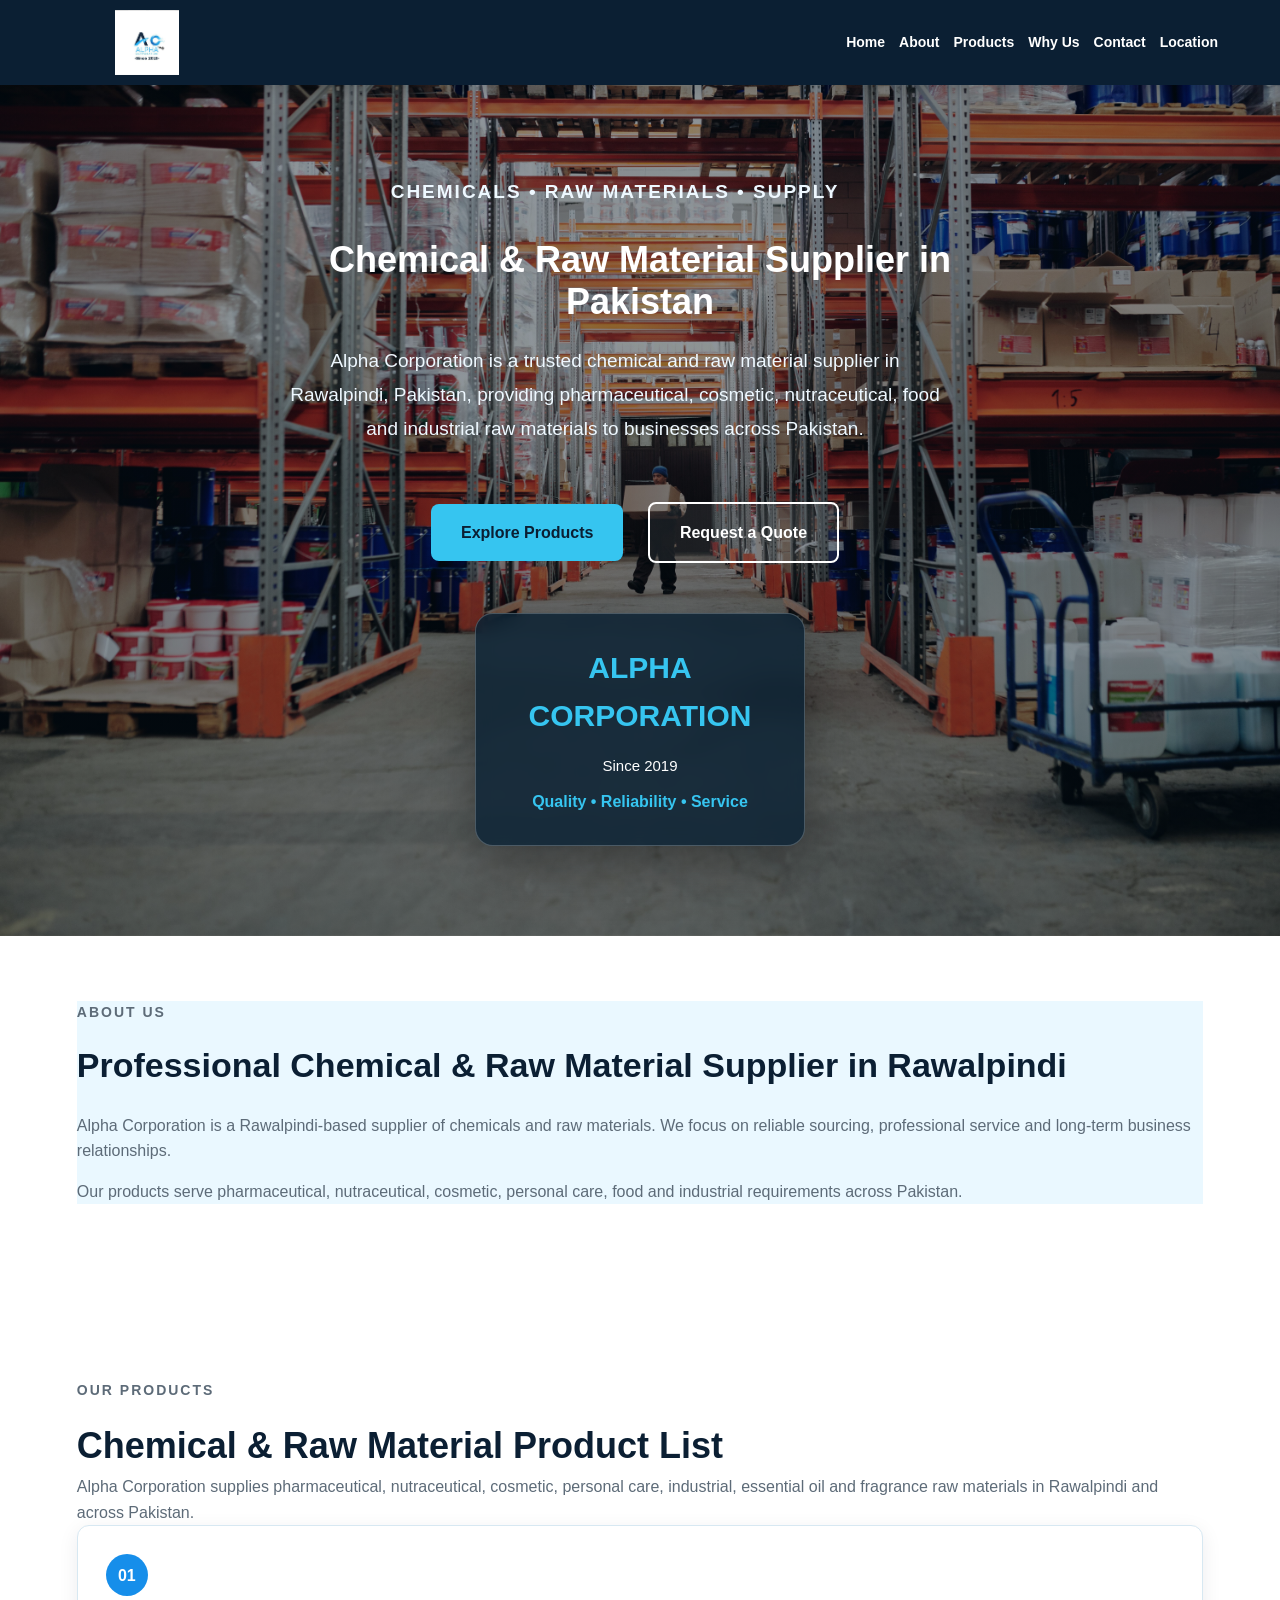
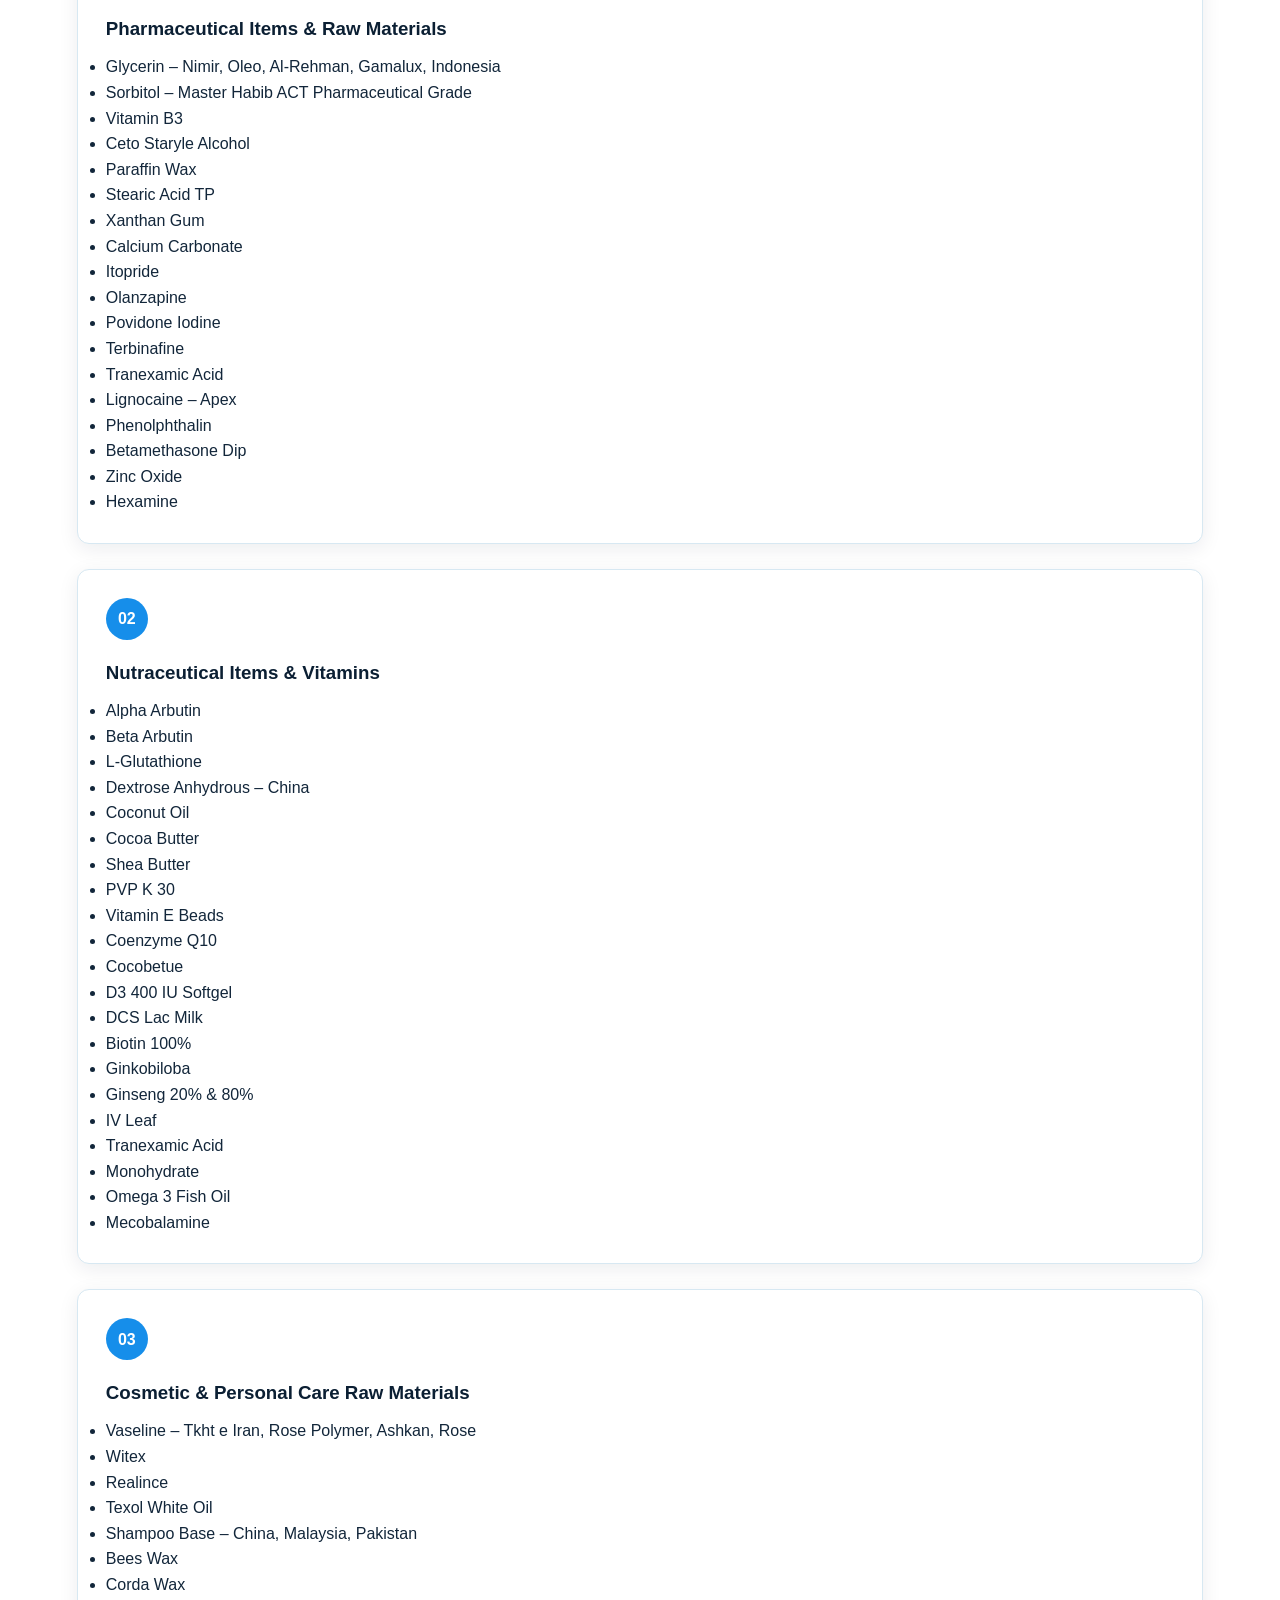
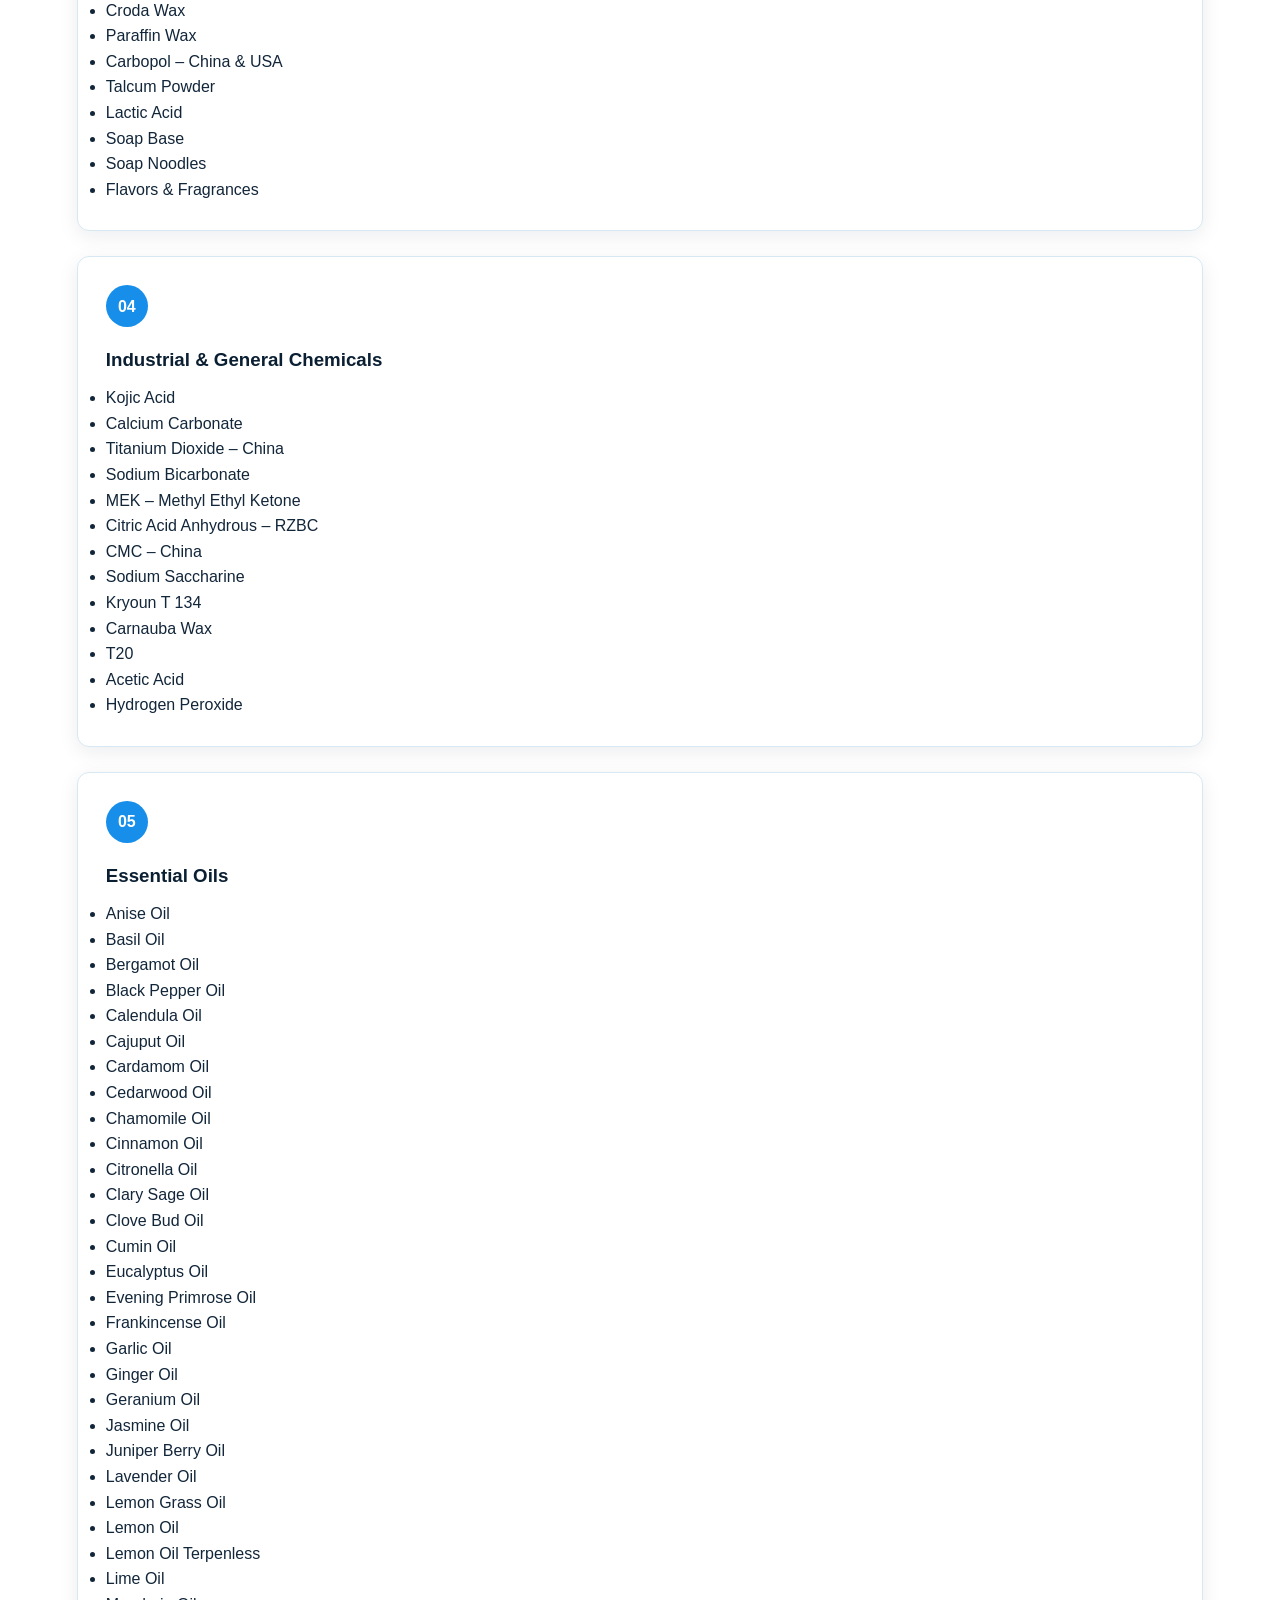
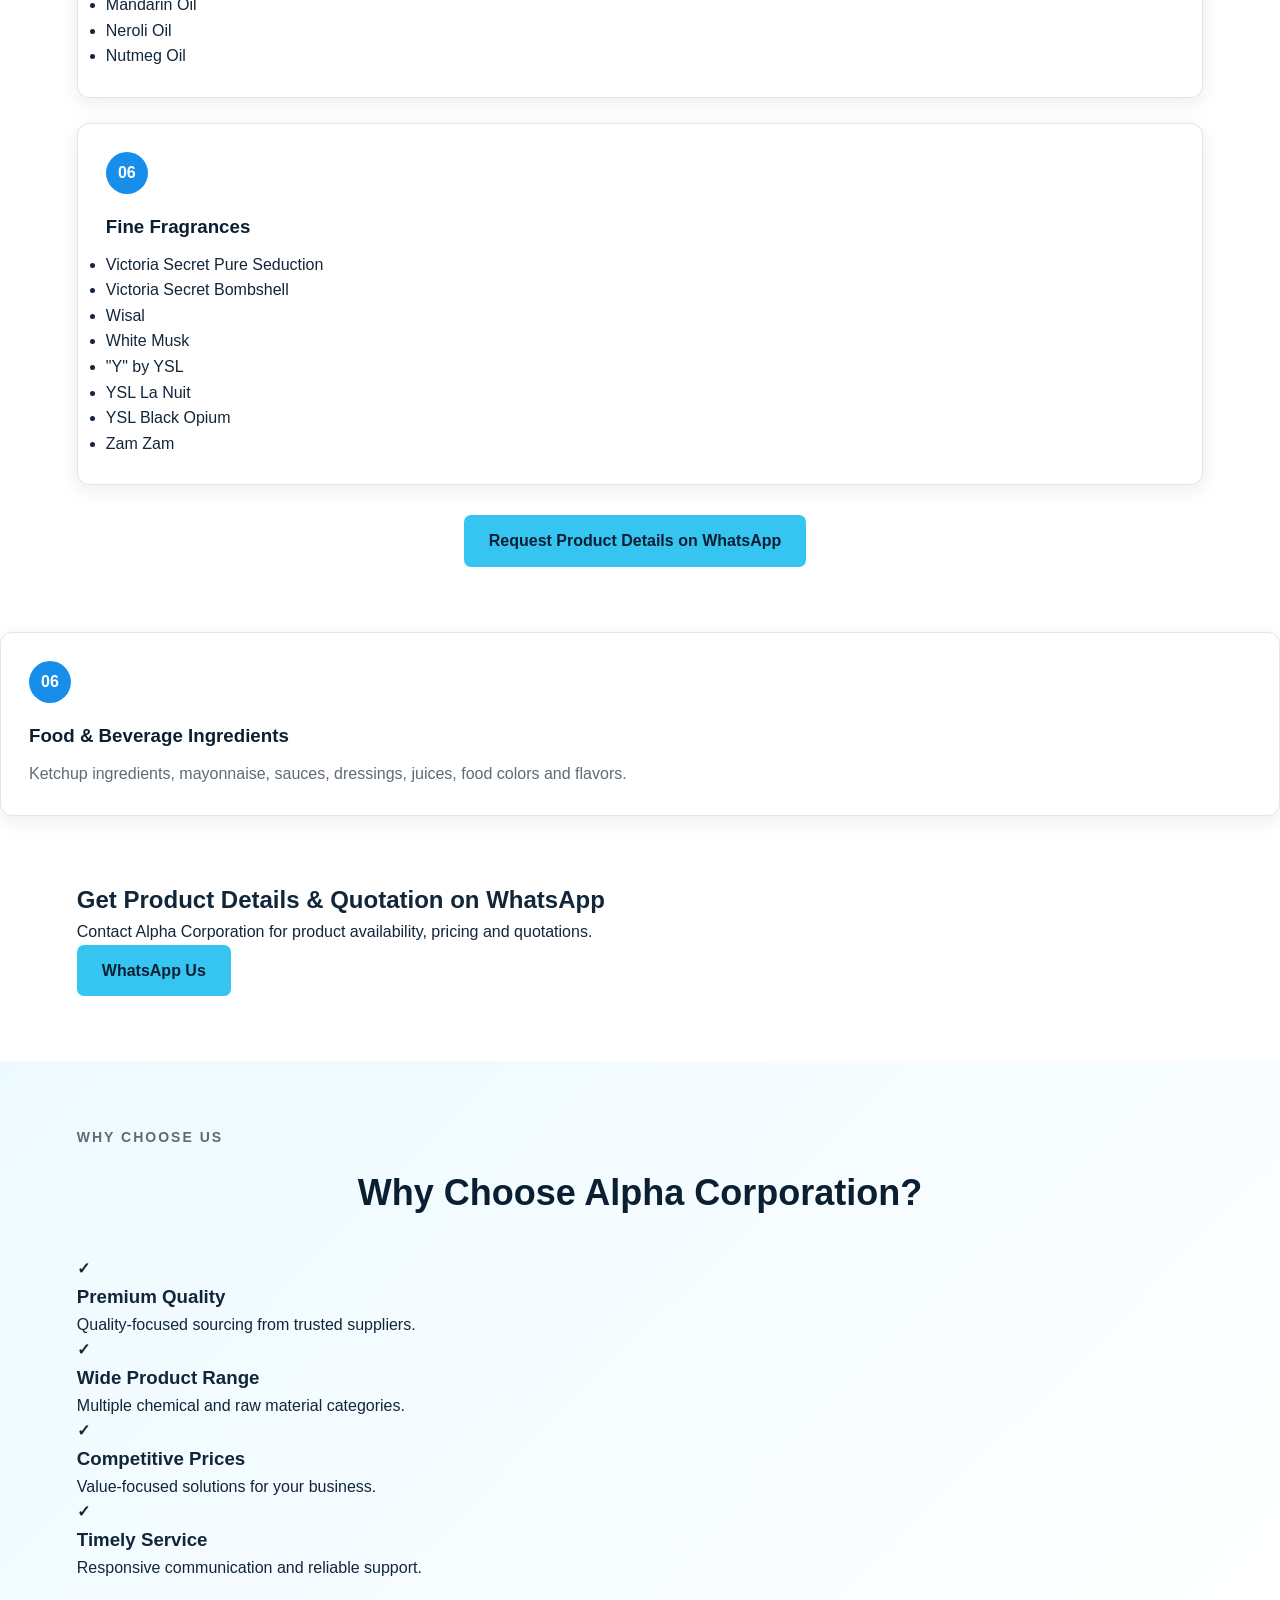
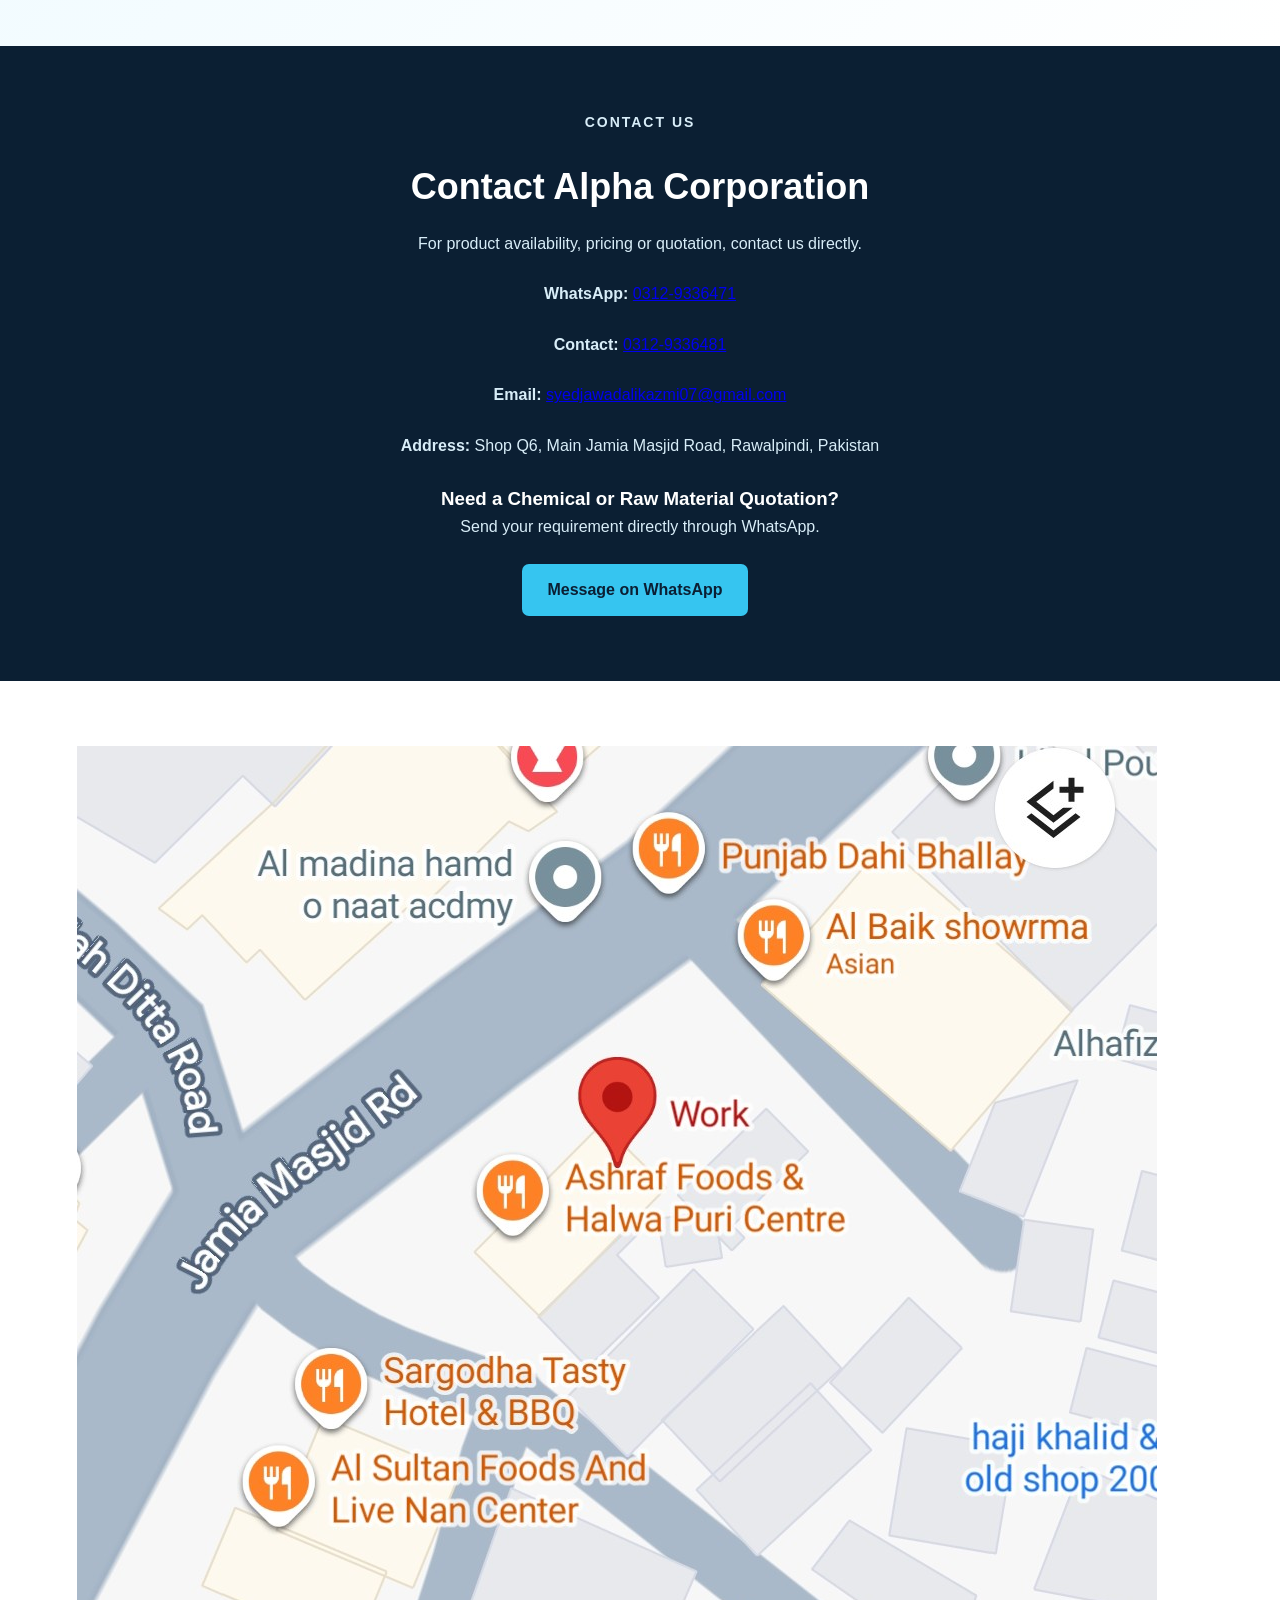
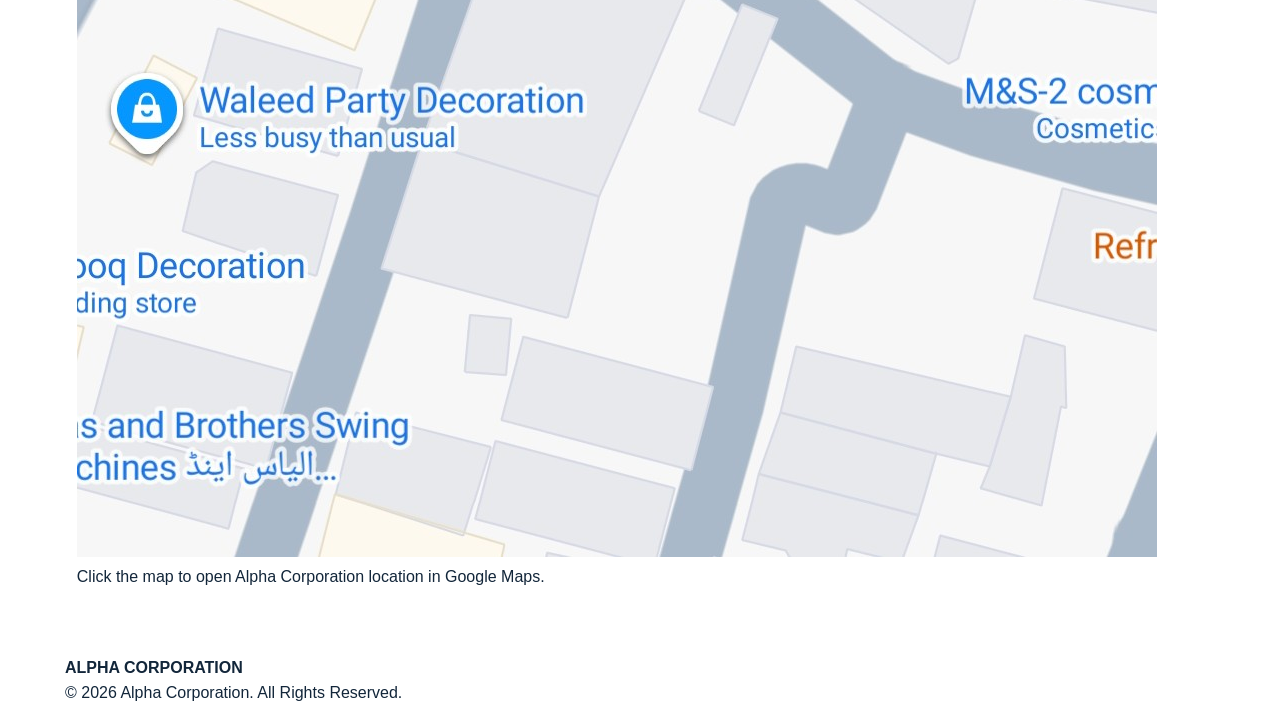
==== commit 308dd141: "Update index.html" ====
--- a/index.html
+++ b/index.html
@@ -15,6 +15,14 @@
 
 <meta name="robots" content="index, follow">
 
+<meta name="author" content="Alpha Corporation">
+
+<meta name="language" content="English">
+
+<meta name="geo.region" content="PK-PB">
+
+<meta name="geo.placename" content="Rawalpindi, Pakistan">
+
 <link rel="canonical" href="https://syedjawadalikazmi334-arch.github.io/Alpha-Corporation-/">
 
 <meta property="og:title" content="Alpha Corporation | Chemical & Raw Material Supplier in Pakistan">
@@ -37,15 +45,18 @@
 
 <link rel="stylesheet" href="style.css">
 
+
+<!-- Local Business SEO Schema -->
 
 <script type="application/ld+json">
 {
   "@context": "https://schema.org",
-  "@type": "Organization",
+  "@type": "LocalBusiness",
   "name": "Alpha Corporation",
   "url": "https://syedjawadalikazmi334-arch.github.io/Alpha-Corporation-/",
   "logo": "https://syedjawadalikazmi334-arch.github.io/Alpha-Corporation-/IMG-20250917-WA1735.jpg",
-  "email": "mailto:syedjawadalikazmi07@gmail.com",
+  "image": "https://syedjawadalikazmi334-arch.github.io/Alpha-Corporation-/IMG-20250917-WA1735.jpg",
+  "email": "syedjawadalikazmi07@gmail.com",
   "telephone": "+923129336471",
   "address": {
     "@type": "PostalAddress",
@@ -53,7 +64,13 @@
     "addressLocality": "Rawalpindi",
     "addressCountry": "PK"
   },
-  "areaServed": "Pakistan"
+  "areaServed": {
+    "@type": "Country",
+    "name": "Pakistan"
+  },
+  "sameAs": [
+    "https://maps.app.goo.gl/xp9v2DKht1eU6k8r5"
+  ]
 }
 </script>
 
@@ -116,6 +133,8 @@
 
     <p class="tag">CHEMICALS • RAW MATERIALS • SUPPLY</p>
 
+    <!-- Main SEO H1 -->
+
     <h1>Chemical & Raw Material Supplier in Pakistan</h1>
 
     <p>
@@ -182,8 +201,6 @@
 
 </section>
 
-
-
 <section id="products" class="products">
 
   <div class="container">
@@ -192,11 +209,12 @@
 
       <p class="tag">OUR PRODUCTS</p>
 
-      <h2>Chemical & Raw Material Product Categories</h2>
+      <h2>Chemical & Raw Material Product List</h2>
 
       <p>
-        Quality materials for pharmaceutical, cosmetic, nutraceutical,
-        food and industrial applications.
+        Alpha Corporation supplies pharmaceutical, nutraceutical,
+        cosmetic, personal care, industrial, essential oil and
+        fragrance raw materials in Rawalpindi and across Pakistan.
       </p>
 
     </div>
@@ -205,33 +223,117 @@
     <div class="cards">
 
 
+      <!-- PHARMACEUTICAL ITEMS -->
+
       <div class="card">
 
         <div class="number">01</div>
 
-        <h3>Pharmaceutical Raw Materials</h3>
-
-        <p>
-          Glycerin, Sorbitol, Paraffin Wax, Stearic Acid,
-          Xanthan Gum, Zinc Oxide, White Oil, Vaseline and more.
-        </p>
-
-      </div>
-
+        <h3>Pharmaceutical Items & Raw Materials</h3>
+
+        <ul>
+
+          <li>Glycerin – Nimir, Oleo, Al-Rehman, Gamalux, Indonesia</li>
+
+          <li>Sorbitol – Master Habib ACT Pharmaceutical Grade</li>
+
+          <li>Vitamin B3</li>
+
+          <li>Ceto Staryle Alcohol</li>
+
+          <li>Paraffin Wax</li>
+
+          <li>Stearic Acid TP</li>
+
+          <li>Xanthan Gum</li>
+
+          <li>Calcium Carbonate</li>
+
+          <li>Itopride</li>
+
+          <li>Olanzapine</li>
+
+          <li>Povidone Iodine</li>
+
+          <li>Terbinafine</li>
+
+          <li>Tranexamic Acid</li>
+
+          <li>Lignocaine – Apex</li>
+
+          <li>Phenolphthalin</li>
+
+          <li>Betamethasone Dip</li>
+
+          <li>Zinc Oxide</li>
+
+          <li>Hexamine</li>
+
+        </ul>
+
+      </div>
+
+
+
+      <!-- NUTRACEUTICAL ITEMS -->
 
       <div class="card">
 
         <div class="number">02</div>
 
-        <h3>Nutraceuticals & Vitamins</h3>
-
-        <p>
-          Alpha Arbutin, Beta Arbutin, L-Glutathione,
-          Vitamin E, Omega 3 and botanical extracts.
-        </p>
-
-      </div>
-
+        <h3>Nutraceutical Items & Vitamins</h3>
+
+        <ul>
+
+          <li>Alpha Arbutin</li>
+
+          <li>Beta Arbutin</li>
+
+          <li>L-Glutathione</li>
+
+          <li>Dextrose Anhydrous – China</li>
+
+          <li>Coconut Oil</li>
+
+          <li>Cocoa Butter</li>
+
+          <li>Shea Butter</li>
+
+          <li>PVP K 30</li>
+
+          <li>Vitamin E Beads</li>
+
+          <li>Coenzyme Q10</li>
+
+          <li>Cocobetue</li>
+
+          <li>D3 400 IU Softgel</li>
+
+          <li>DCS Lac Milk</li>
+
+          <li>Biotin 100%</li>
+
+          <li>Ginkobiloba</li>
+
+          <li>Ginseng 20% & 80%</li>
+
+          <li>IV Leaf</li>
+
+          <li>Tranexamic Acid</li>
+
+          <li>Monohydrate</li>
+
+          <li>Omega 3 Fish Oil</li>
+
+          <li>Mecobalamine</li>
+
+        </ul>
+
+      </div>
+
+
+
+      <!-- COSMETIC & PERSONAL CARE -->
 
       <div class="card">
 
@@ -239,13 +341,45 @@
 
         <h3>Cosmetic & Personal Care Raw Materials</h3>
 
-        <p>
-          Vaseline, Texol White Oil, Shampoo Base, Bees Wax,
-          Carbopol, Talcum Powder and oils.
-        </p>
-
-      </div>
-
+        <ul>
+
+          <li>Vaseline – Tkht e Iran, Rose Polymer, Ashkan, Rose</li>
+
+          <li>Witex</li>
+
+          <li>Realince</li>
+
+          <li>Texol White Oil</li>
+
+          <li>Shampoo Base – China, Malaysia, Pakistan</li>
+
+          <li>Bees Wax</li>
+
+          <li>Corda Wax</li>
+
+          <li>Croda Wax</li>
+
+          <li>Paraffin Wax</li>
+
+          <li>Carbopol – China & USA</li>
+
+          <li>Talcum Powder</li>
+
+          <li>Lactic Acid</li>
+
+          <li>Soap Base</li>
+
+          <li>Soap Noodles</li>
+
+          <li>Flavors & Fragrances</li>
+
+        </ul>
+
+      </div>
+
+
+
+      <!-- INDUSTRIAL & GENERAL CHEMICALS -->
 
       <div class="card">
 
@@ -253,13 +387,41 @@
 
         <h3>Industrial & General Chemicals</h3>
 
-        <p>
-          Calcium Carbonate, Titanium Dioxide, Sodium Bicarbonate,
-          CMC, Acetic Acid and more.
-        </p>
-
-      </div>
-
+        <ul>
+
+          <li>Kojic Acid</li>
+
+          <li>Calcium Carbonate</li>
+
+          <li>Titanium Dioxide – China</li>
+
+          <li>Sodium Bicarbonate</li>
+
+          <li>MEK – Methyl Ethyl Ketone</li>
+
+          <li>Citric Acid Anhydrous – RZBC</li>
+
+          <li>CMC – China</li>
+
+          <li>Sodium Saccharine</li>
+
+          <li>Kryoun T 134</li>
+
+          <li>Carnauba Wax</li>
+
+          <li>T20</li>
+
+          <li>Acetic Acid</li>
+
+          <li>Hydrogen Peroxide</li>
+
+        </ul>
+
+      </div>
+
+
+
+      <!-- ESSENTIAL OILS -->
 
       <div class="card">
 
@@ -267,11 +429,123 @@
 
         <h3>Essential Oils</h3>
 
-        <p>
-          Anise, Basil, Bergamot, Black Pepper, Cardamom,
-          Cinnamon, Lavender, Lemon and more.
-        </p>
-
+        <ul>
+
+          <li>Anise Oil</li>
+
+          <li>Basil Oil</li>
+
+          <li>Bergamot Oil</li>
+
+          <li>Black Pepper Oil</li>
+
+          <li>Calendula Oil</li>
+
+          <li>Cajuput Oil</li>
+
+          <li>Cardamom Oil</li>
+
+          <li>Cedarwood Oil</li>
+
+          <li>Chamomile Oil</li>
+
+          <li>Cinnamon Oil</li>
+
+          <li>Citronella Oil</li>
+
+          <li>Clary Sage Oil</li>
+
+          <li>Clove Bud Oil</li>
+
+          <li>Cumin Oil</li>
+
+          <li>Eucalyptus Oil</li>
+
+          <li>Evening Primrose Oil</li>
+
+          <li>Frankincense Oil</li>
+
+          <li>Garlic Oil</li>
+
+          <li>Ginger Oil</li>
+
+          <li>Geranium Oil</li>
+
+          <li>Jasmine Oil</li>
+
+          <li>Juniper Berry Oil</li>
+
+          <li>Lavender Oil</li>
+
+          <li>Lemon Grass Oil</li>
+
+          <li>Lemon Oil</li>
+
+          <li>Lemon Oil Terpenless</li>
+
+          <li>Lime Oil</li>
+
+          <li>Mandarin Oil</li>
+
+          <li>Neroli Oil</li>
+
+          <li>Nutmeg Oil</li>
+
+        </ul>
+
+      </div>
+
+
+
+      <!-- FINE FRAGRANCES -->
+
+      <div class="card">
+
+        <div class="number">06</div>
+
+        <h3>Fine Fragrances</h3>
+
+        <ul>
+
+          <li>Victoria Secret Pure Seduction</li>
+
+          <li>Victoria Secret Bombshell</li>
+
+          <li>Wisal</li>
+
+          <li>White Musk</li>
+
+          <li>"Y" by YSL</li>
+
+          <li>YSL La Nuit</li>
+
+          <li>YSL Black Opium</li>
+
+          <li>Zam Zam</li>
+
+        </ul>
+
+      </div>
+
+
+    </div>
+
+
+    <div style="text-align:center; margin-top:30px;">
+
+      <a
+        class="btn"
+        href="https://wa.me/923129336471?text=Hello%20Alpha%20Corporation%2C%20I%20would%20like%20to%20know%20about%20your%20product%20list."
+      >
+        Request Product Details on WhatsApp
+      </a>
+
+    </div>
+
+
+  </div>
+
+</section>
       </div>
 
 
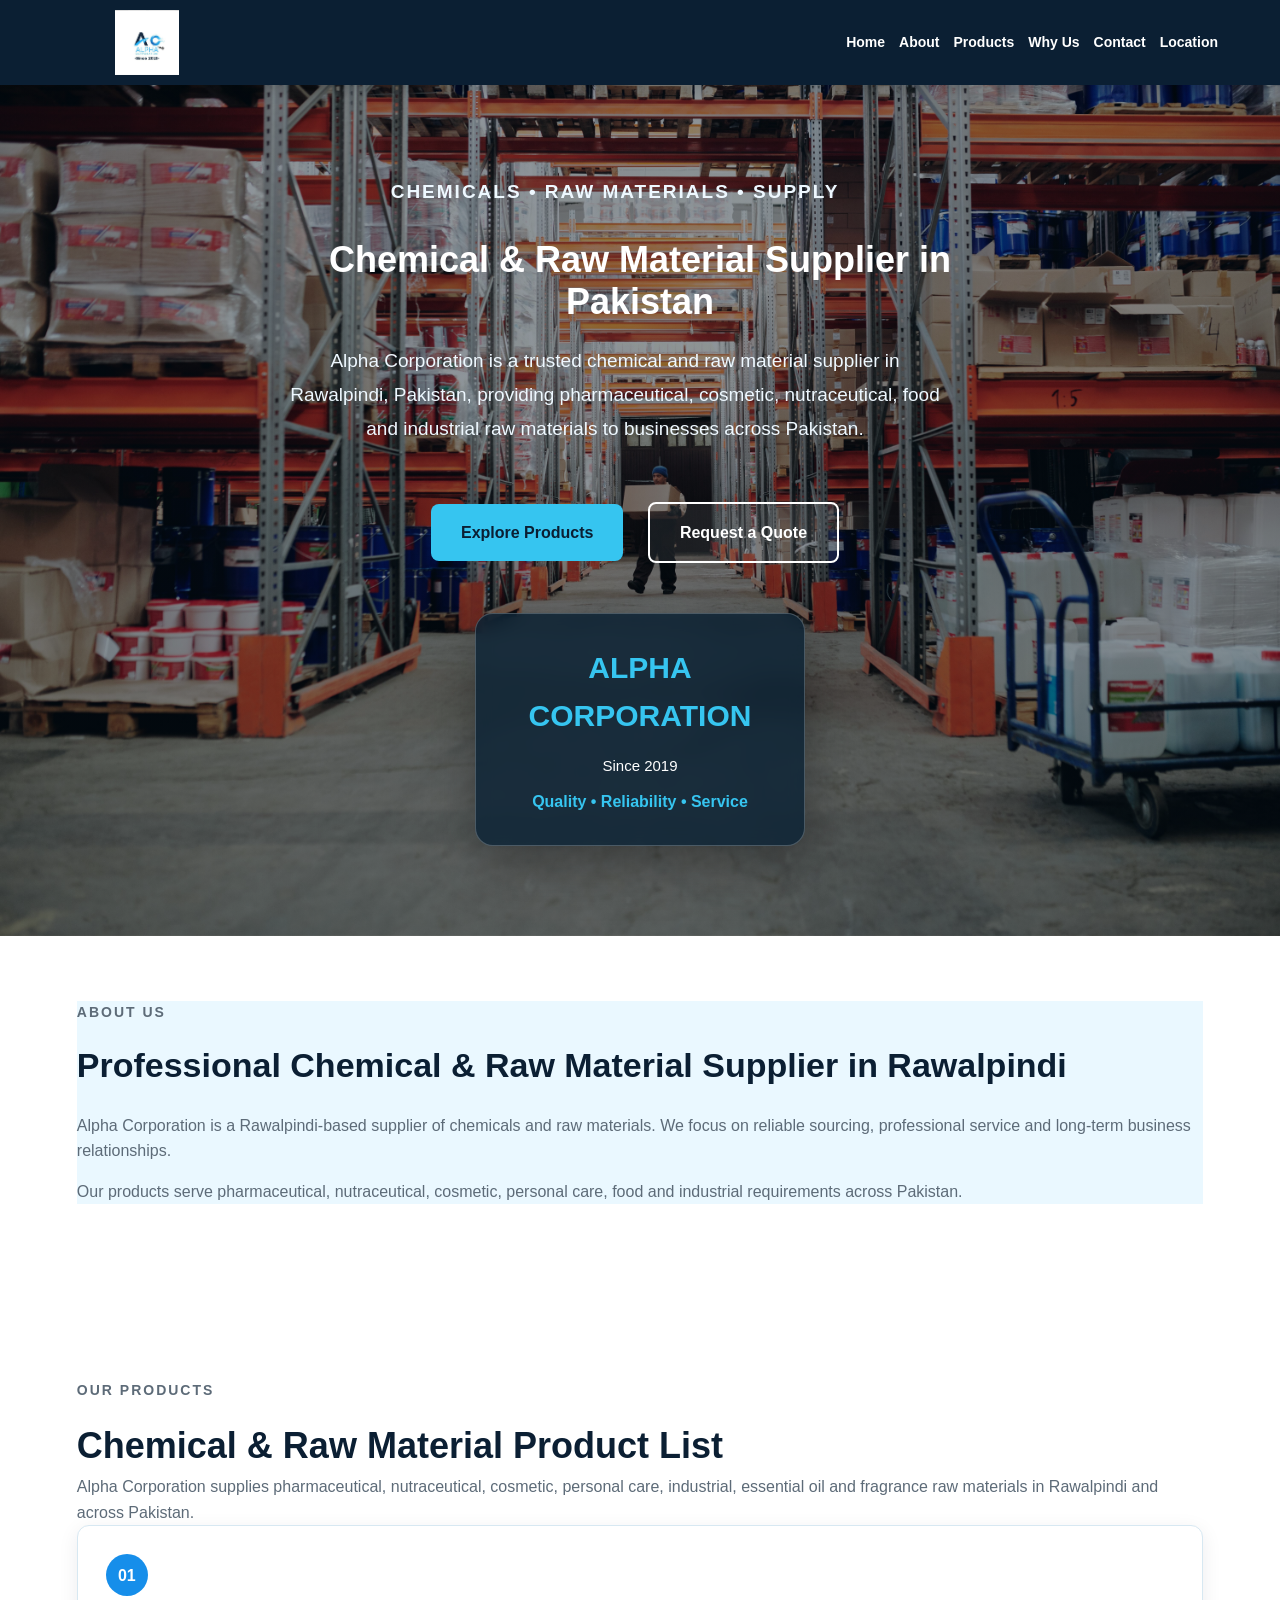
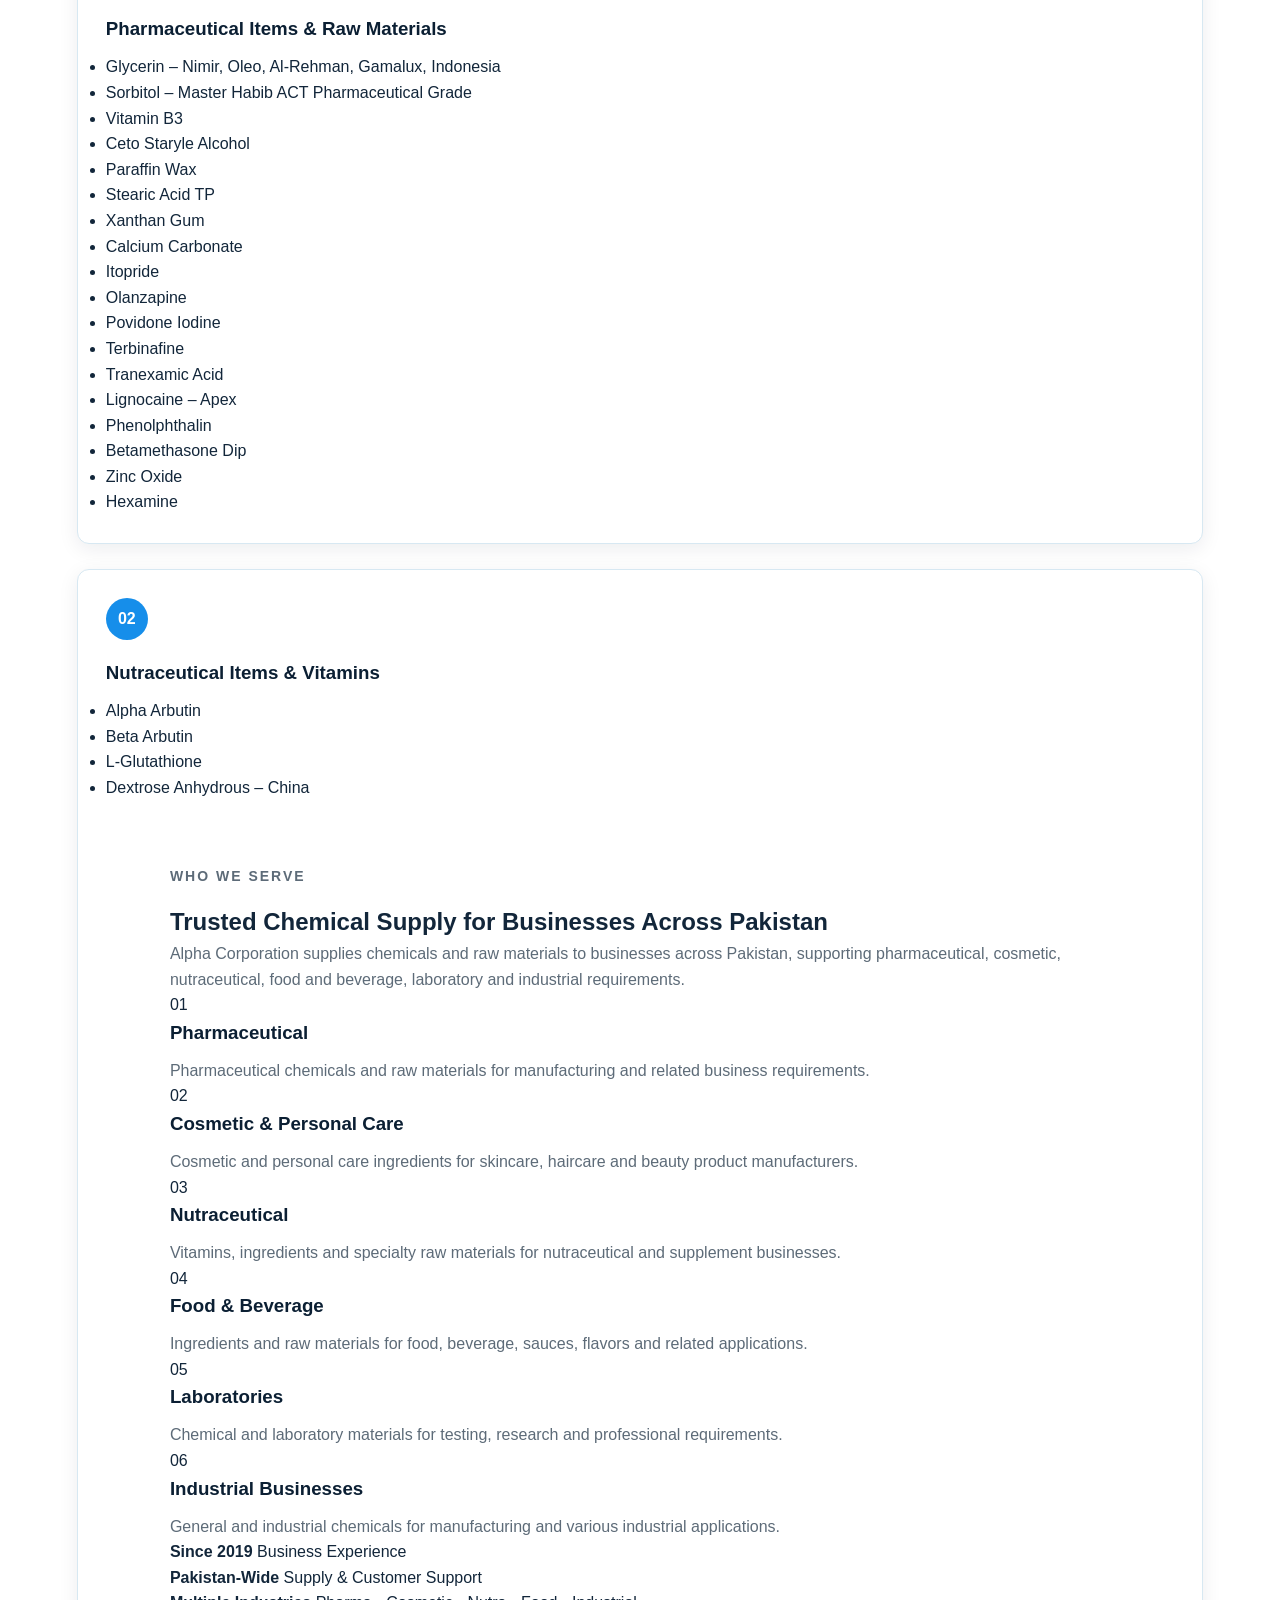
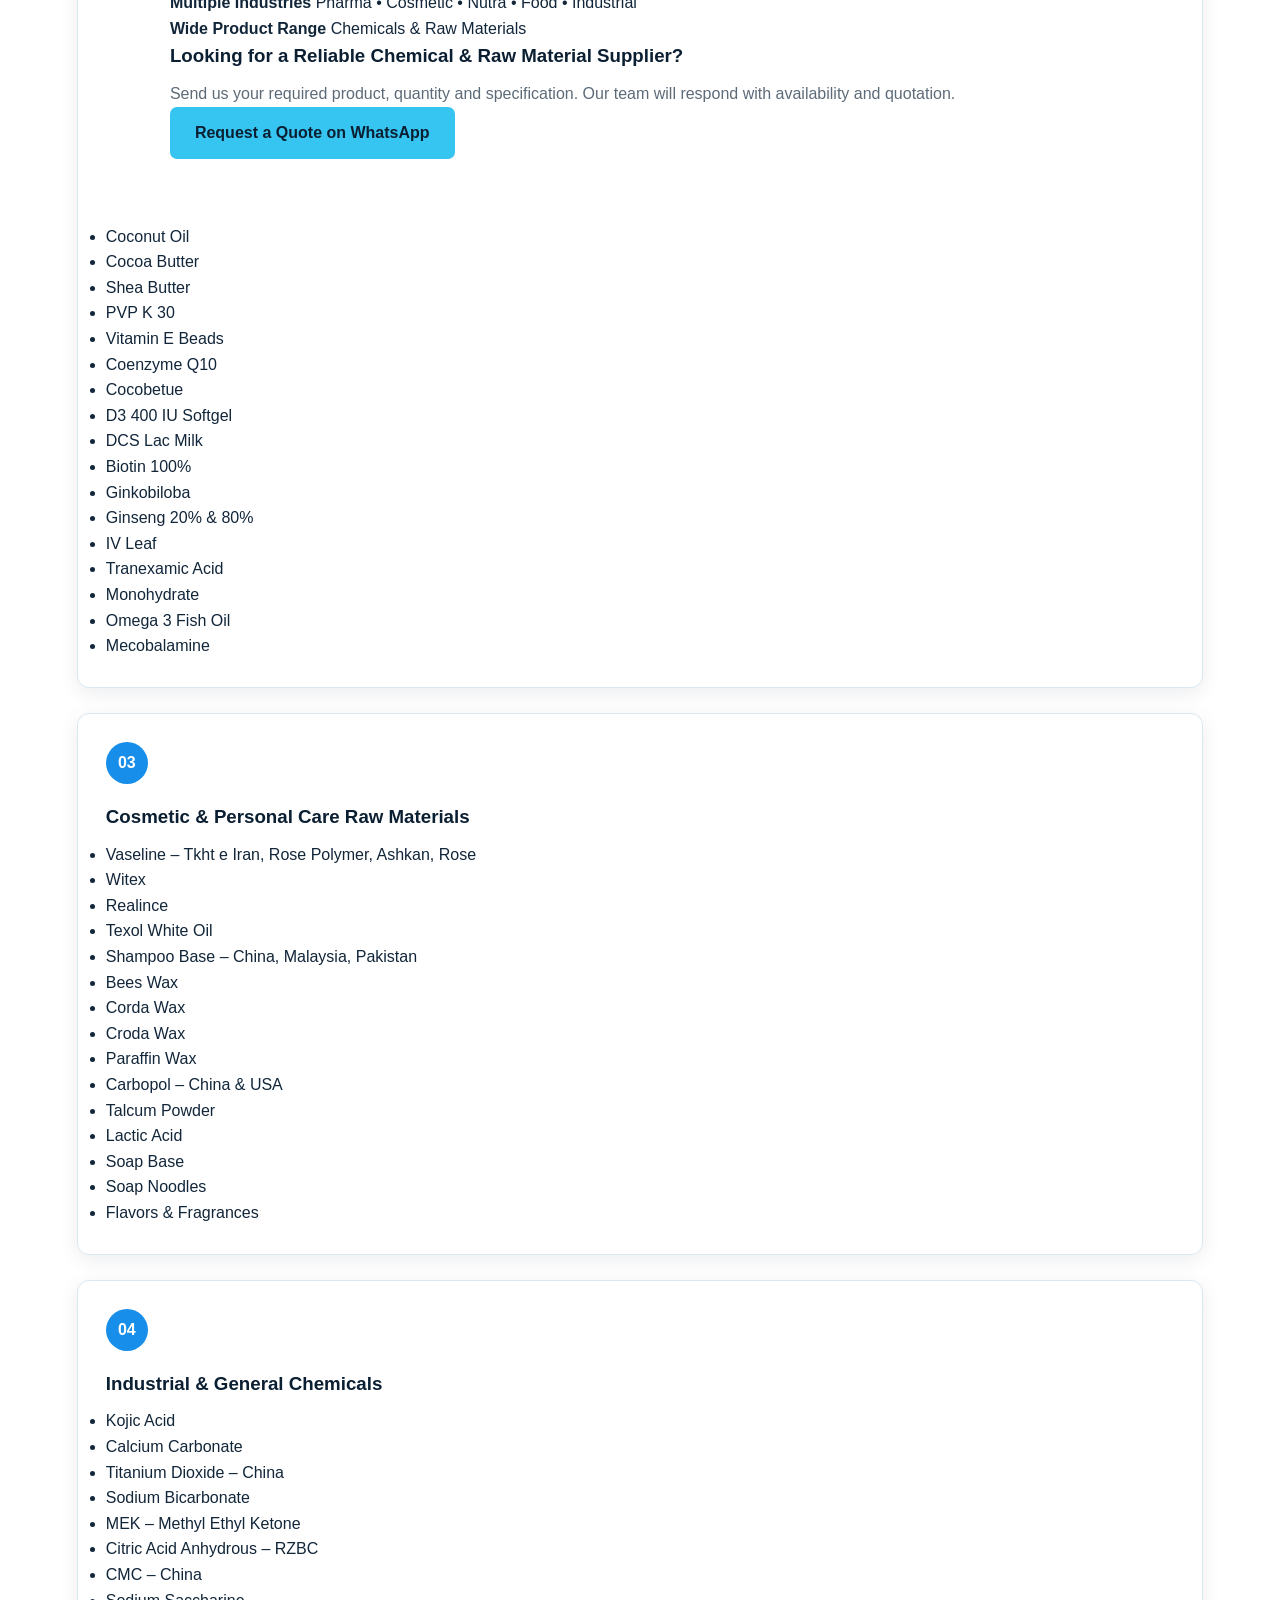
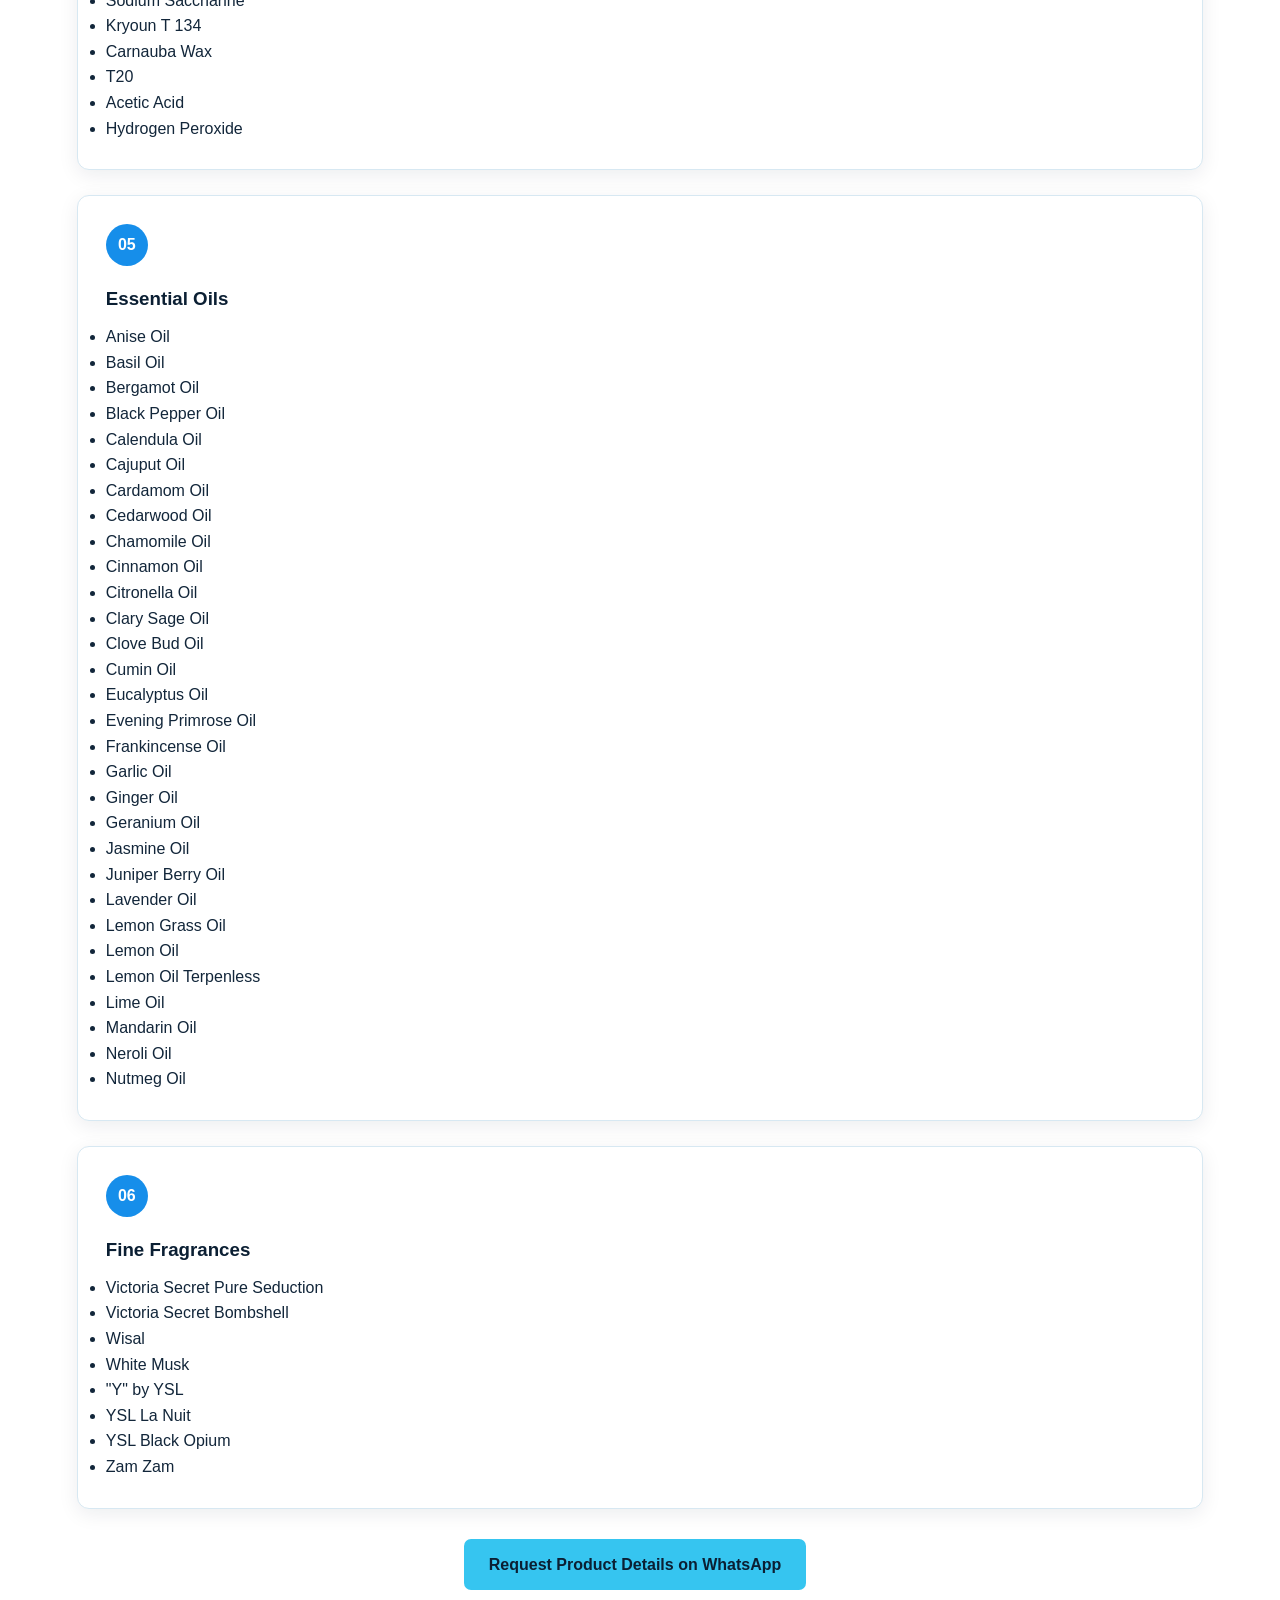
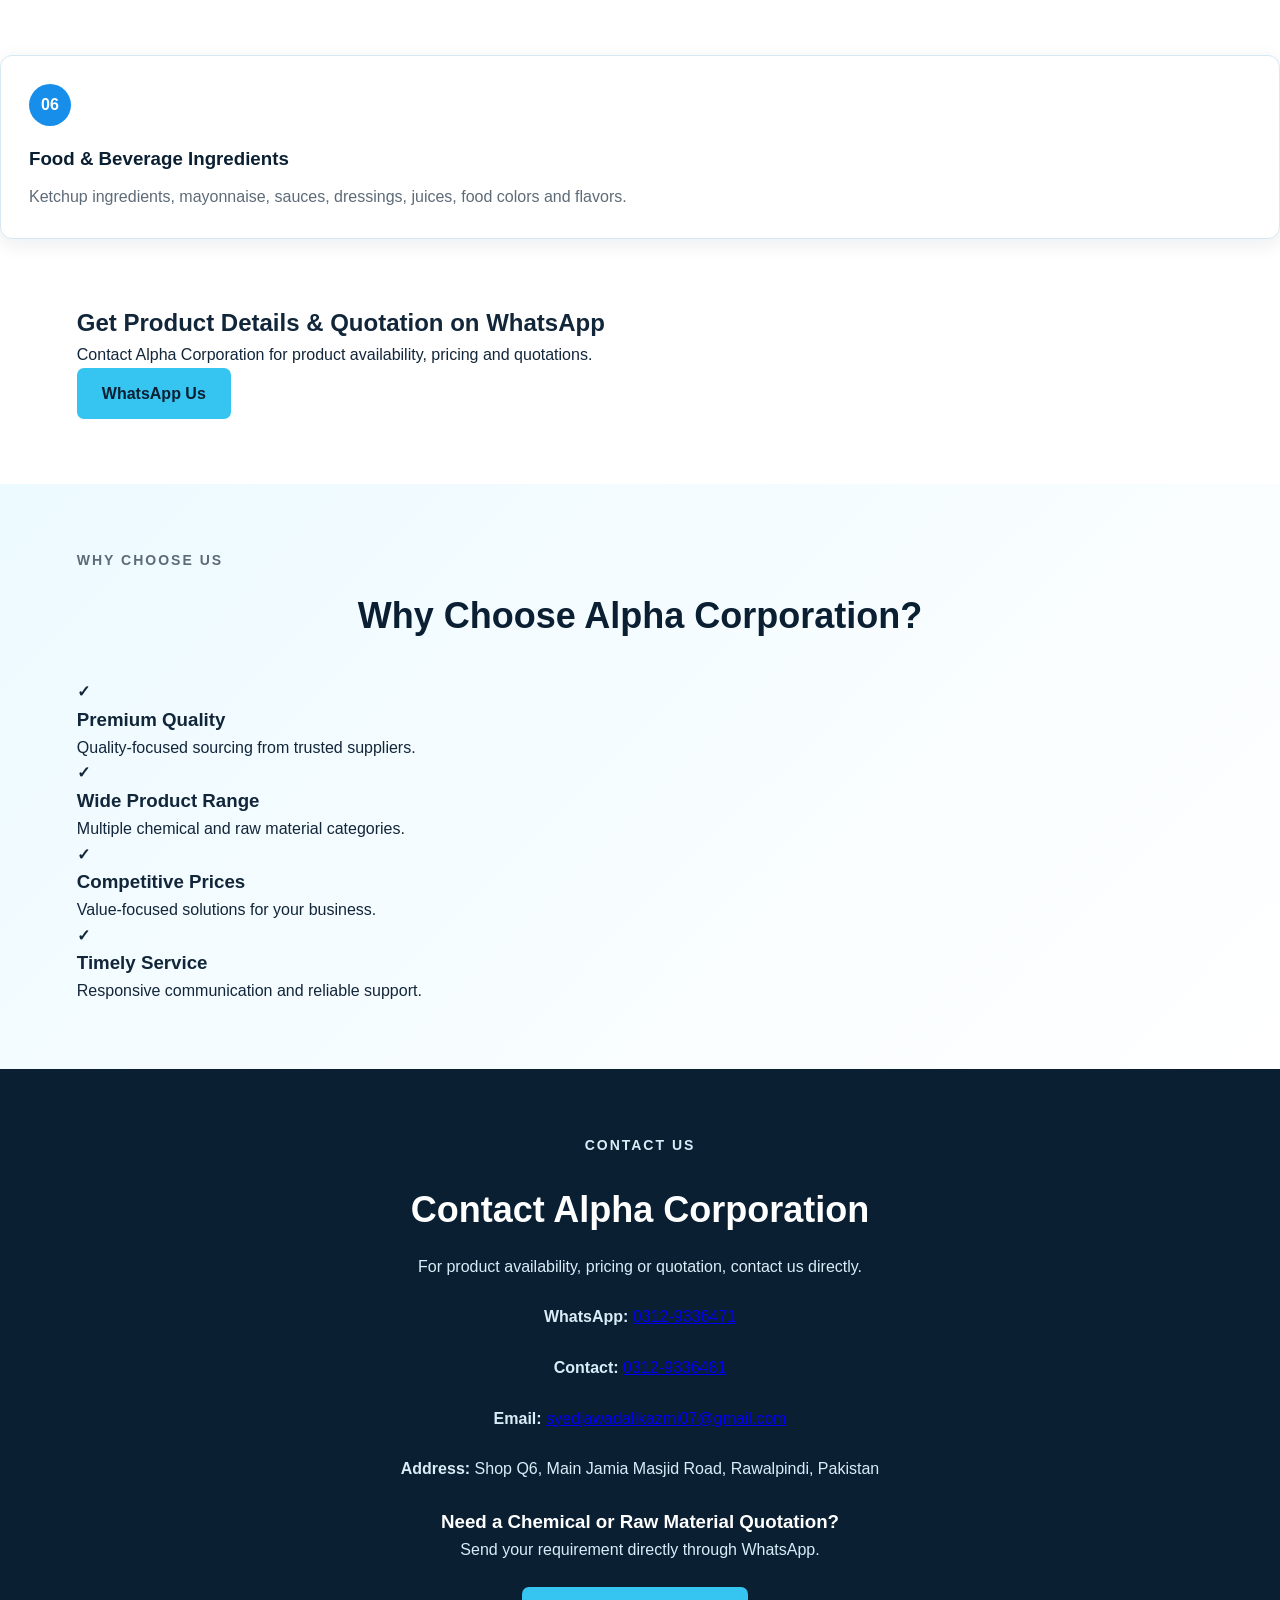
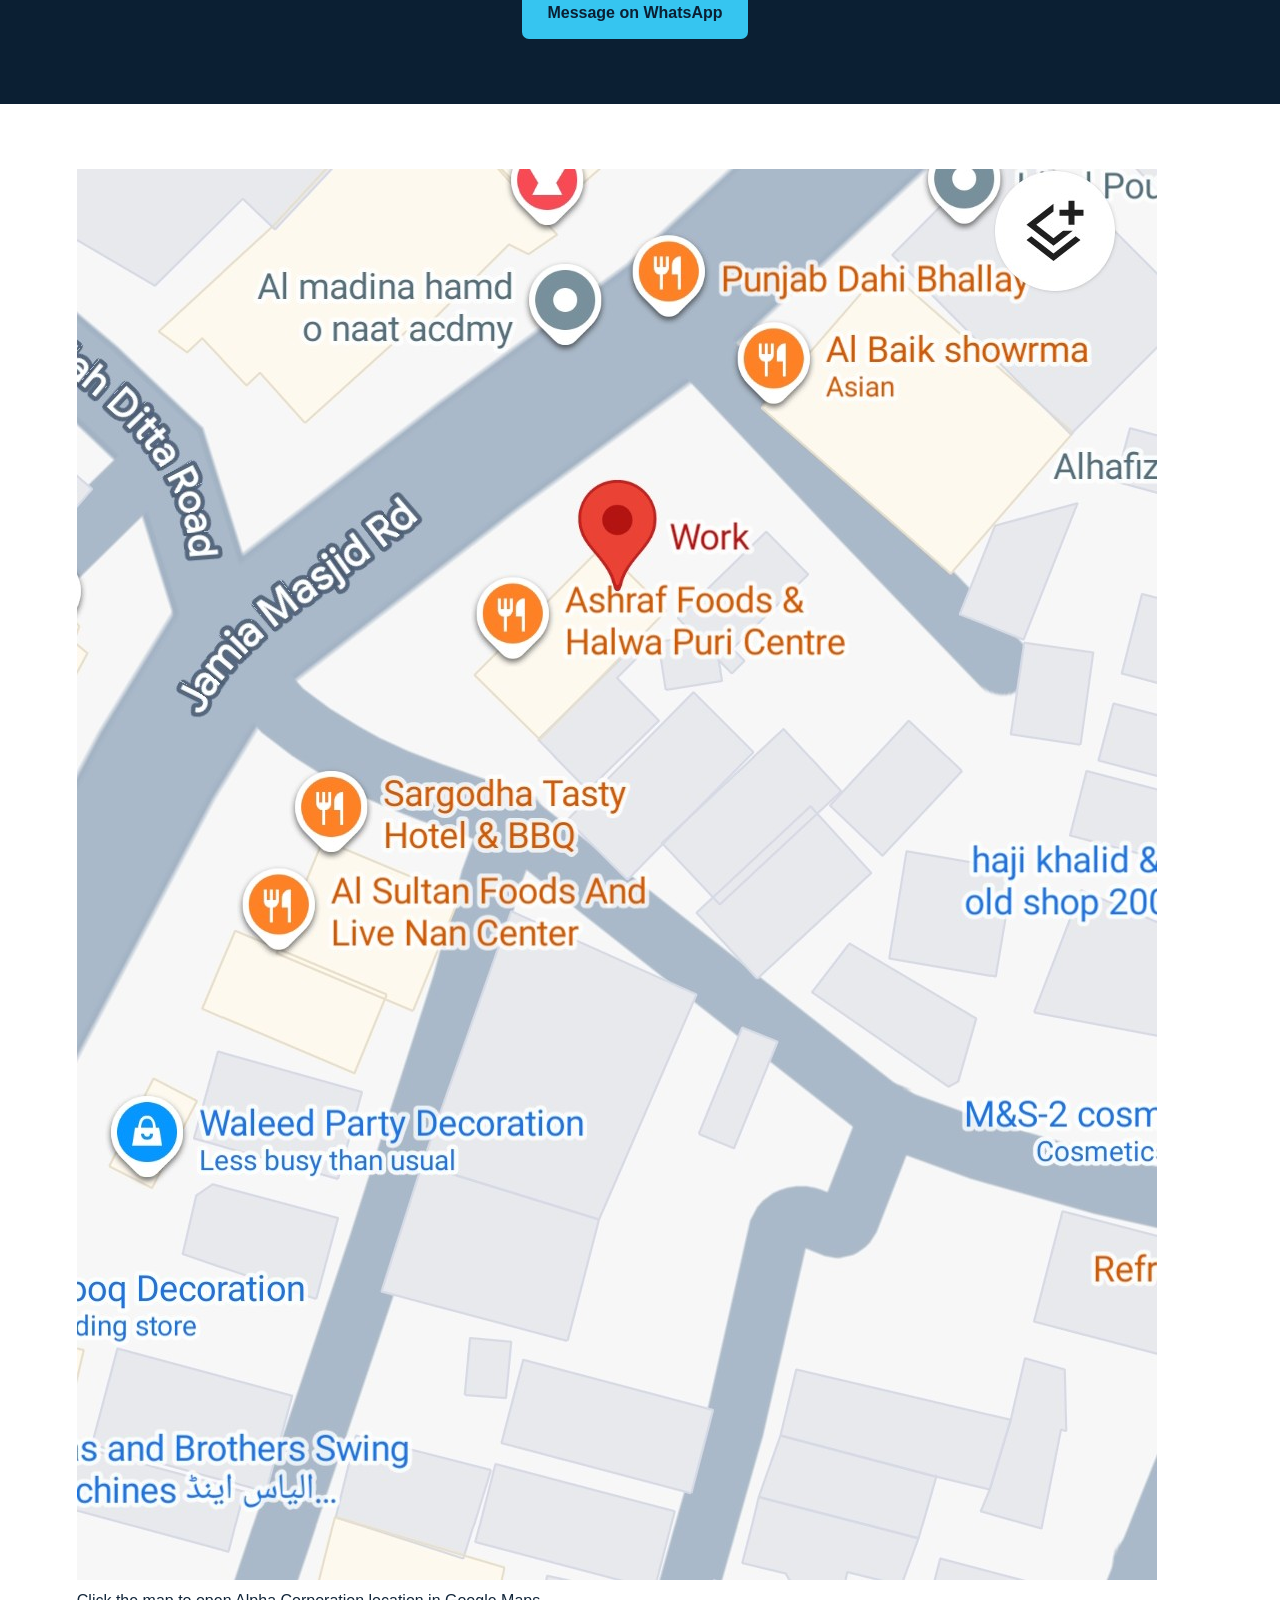
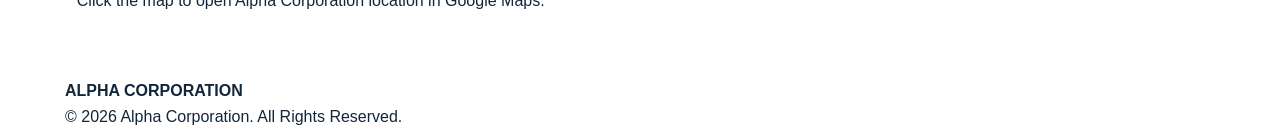
==== commit 08038542: "Update index.html" ====
--- a/index.html
+++ b/index.html
@@ -292,6 +292,136 @@
           <li>L-Glutathione</li>
 
           <li>Dextrose Anhydrous – China</li>
+          <section class="customers-section" aria-label="Businesses and Industries We Serve">
+
+  <div class="container">
+
+    <div class="customers-heading">
+
+      <p class="tag">WHO WE SERVE</p>
+
+      <h2>Trusted Chemical Supply for Businesses Across Pakistan</h2>
+
+      <p>
+        Alpha Corporation supplies chemicals and raw materials to
+        businesses across Pakistan, supporting pharmaceutical,
+        cosmetic, nutraceutical, food and beverage, laboratory
+        and industrial requirements.
+      </p>
+
+    </div>
+
+
+    <div class="customer-grid">
+
+      <div class="customer-box">
+        <span class="customer-icon">01</span>
+        <h3>Pharmaceutical</h3>
+        <p>
+          Pharmaceutical chemicals and raw materials for
+          manufacturing and related business requirements.
+        </p>
+      </div>
+
+
+      <div class="customer-box">
+        <span class="customer-icon">02</span>
+        <h3>Cosmetic & Personal Care</h3>
+        <p>
+          Cosmetic and personal care ingredients for skincare,
+          haircare and beauty product manufacturers.
+        </p>
+      </div>
+
+
+      <div class="customer-box">
+        <span class="customer-icon">03</span>
+        <h3>Nutraceutical</h3>
+        <p>
+          Vitamins, ingredients and specialty raw materials
+          for nutraceutical and supplement businesses.
+        </p>
+      </div>
+
+
+      <div class="customer-box">
+        <span class="customer-icon">04</span>
+        <h3>Food & Beverage</h3>
+        <p>
+          Ingredients and raw materials for food, beverage,
+          sauces, flavors and related applications.
+        </p>
+      </div>
+
+
+      <div class="customer-box">
+        <span class="customer-icon">05</span>
+        <h3>Laboratories</h3>
+        <p>
+          Chemical and laboratory materials for testing,
+          research and professional requirements.
+        </p>
+      </div>
+
+
+      <div class="customer-box">
+        <span class="customer-icon">06</span>
+        <h3>Industrial Businesses</h3>
+        <p>
+          General and industrial chemicals for manufacturing
+          and various industrial applications.
+        </p>
+      </div>
+
+    </div>
+
+
+    <div class="customer-highlight">
+
+      <div>
+        <strong>Since 2019</strong>
+        <span>Business Experience</span>
+      </div>
+
+      <div>
+        <strong>Pakistan-Wide</strong>
+        <span>Supply & Customer Support</span>
+      </div>
+
+      <div>
+        <strong>Multiple Industries</strong>
+        <span>Pharma • Cosmetic • Nutra • Food • Industrial</span>
+      </div>
+
+      <div>
+        <strong>Wide Product Range</strong>
+        <span>Chemicals & Raw Materials</span>
+      </div>
+
+    </div>
+
+
+    <div class="customer-cta">
+
+      <h3>Looking for a Reliable Chemical & Raw Material Supplier?</h3>
+
+      <p>
+        Send us your required product, quantity and specification.
+        Our team will respond with availability and quotation.
+      </p>
+
+      <a
+        class="btn"
+        href="https://wa.me/923129336471?text=Hello%20Alpha%20Corporation%2C%20I%20would%20like%20to%20ask%20about%20a%20chemical%20or%20raw%20material."
+      >
+        Request a Quote on WhatsApp
+      </a>
+
+    </div>
+
+  </div>
+
+          </section>
 
           <li>Coconut Oil</li>
 
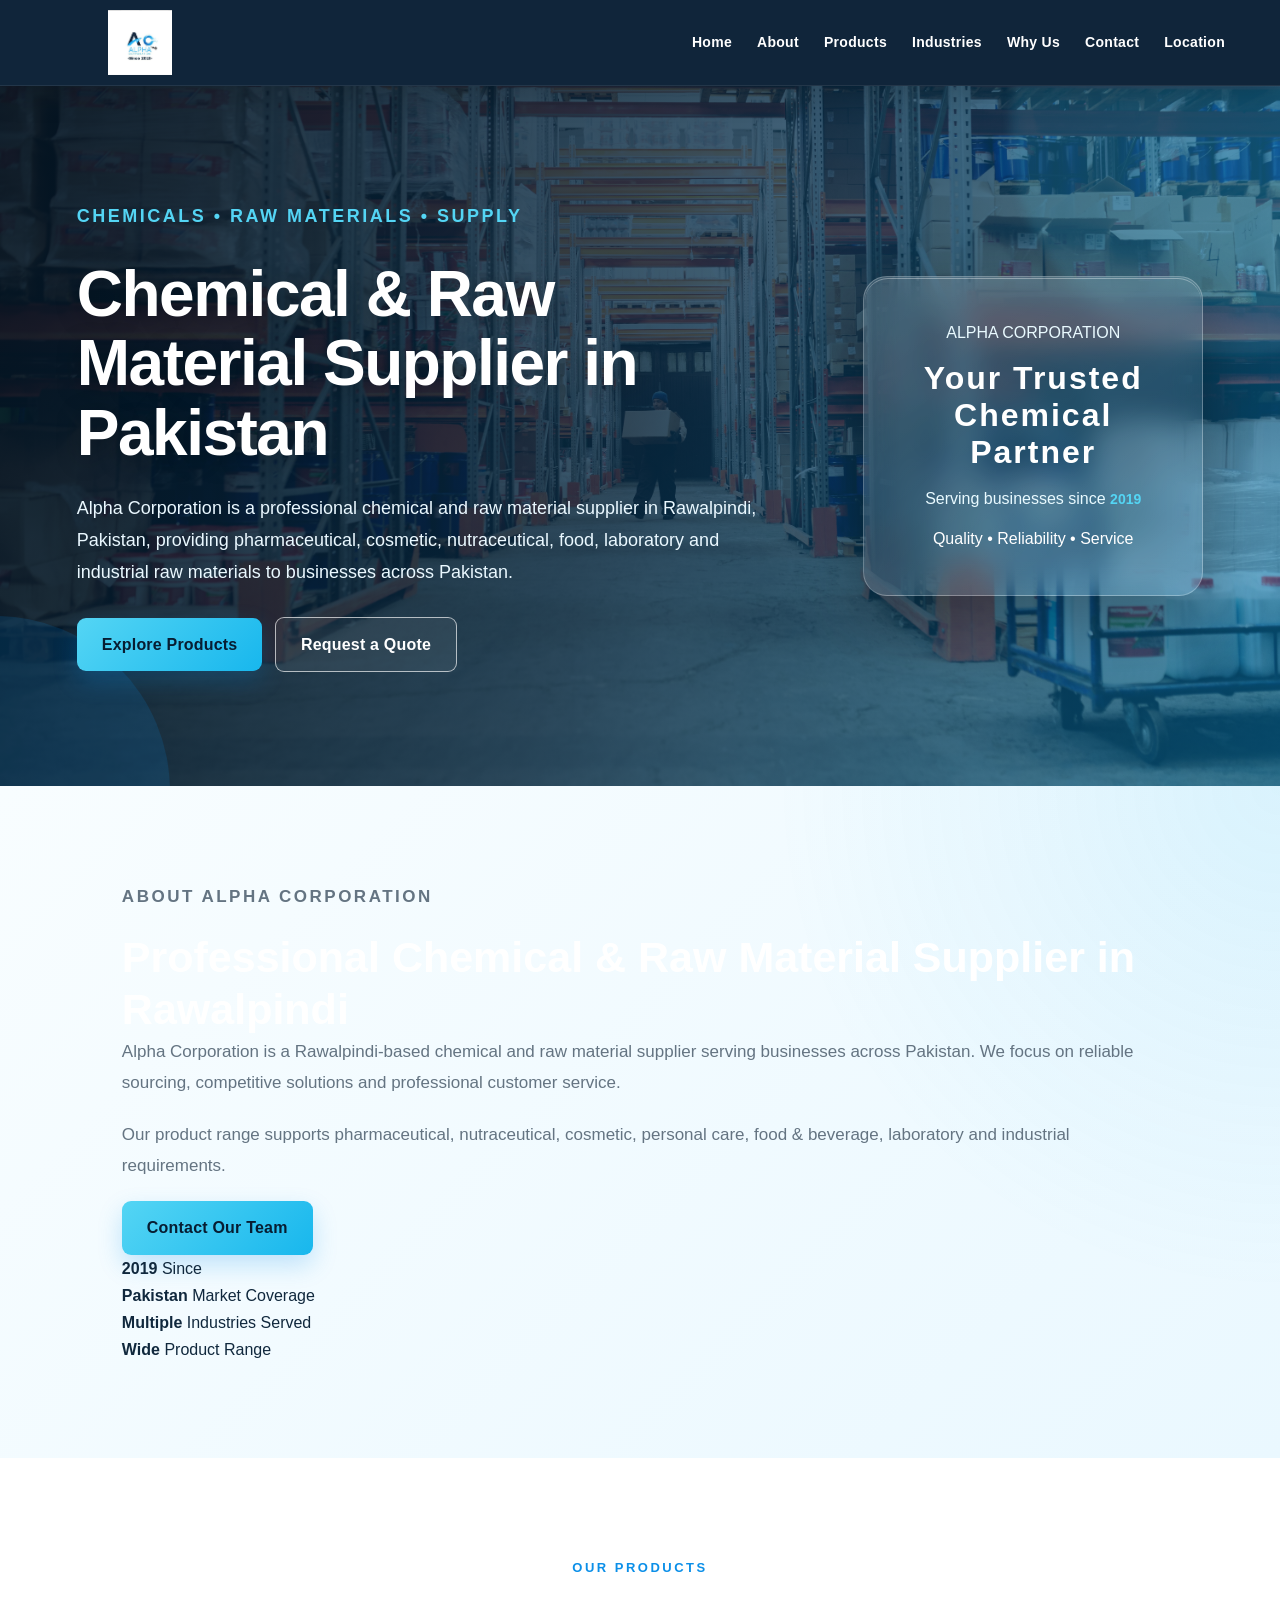
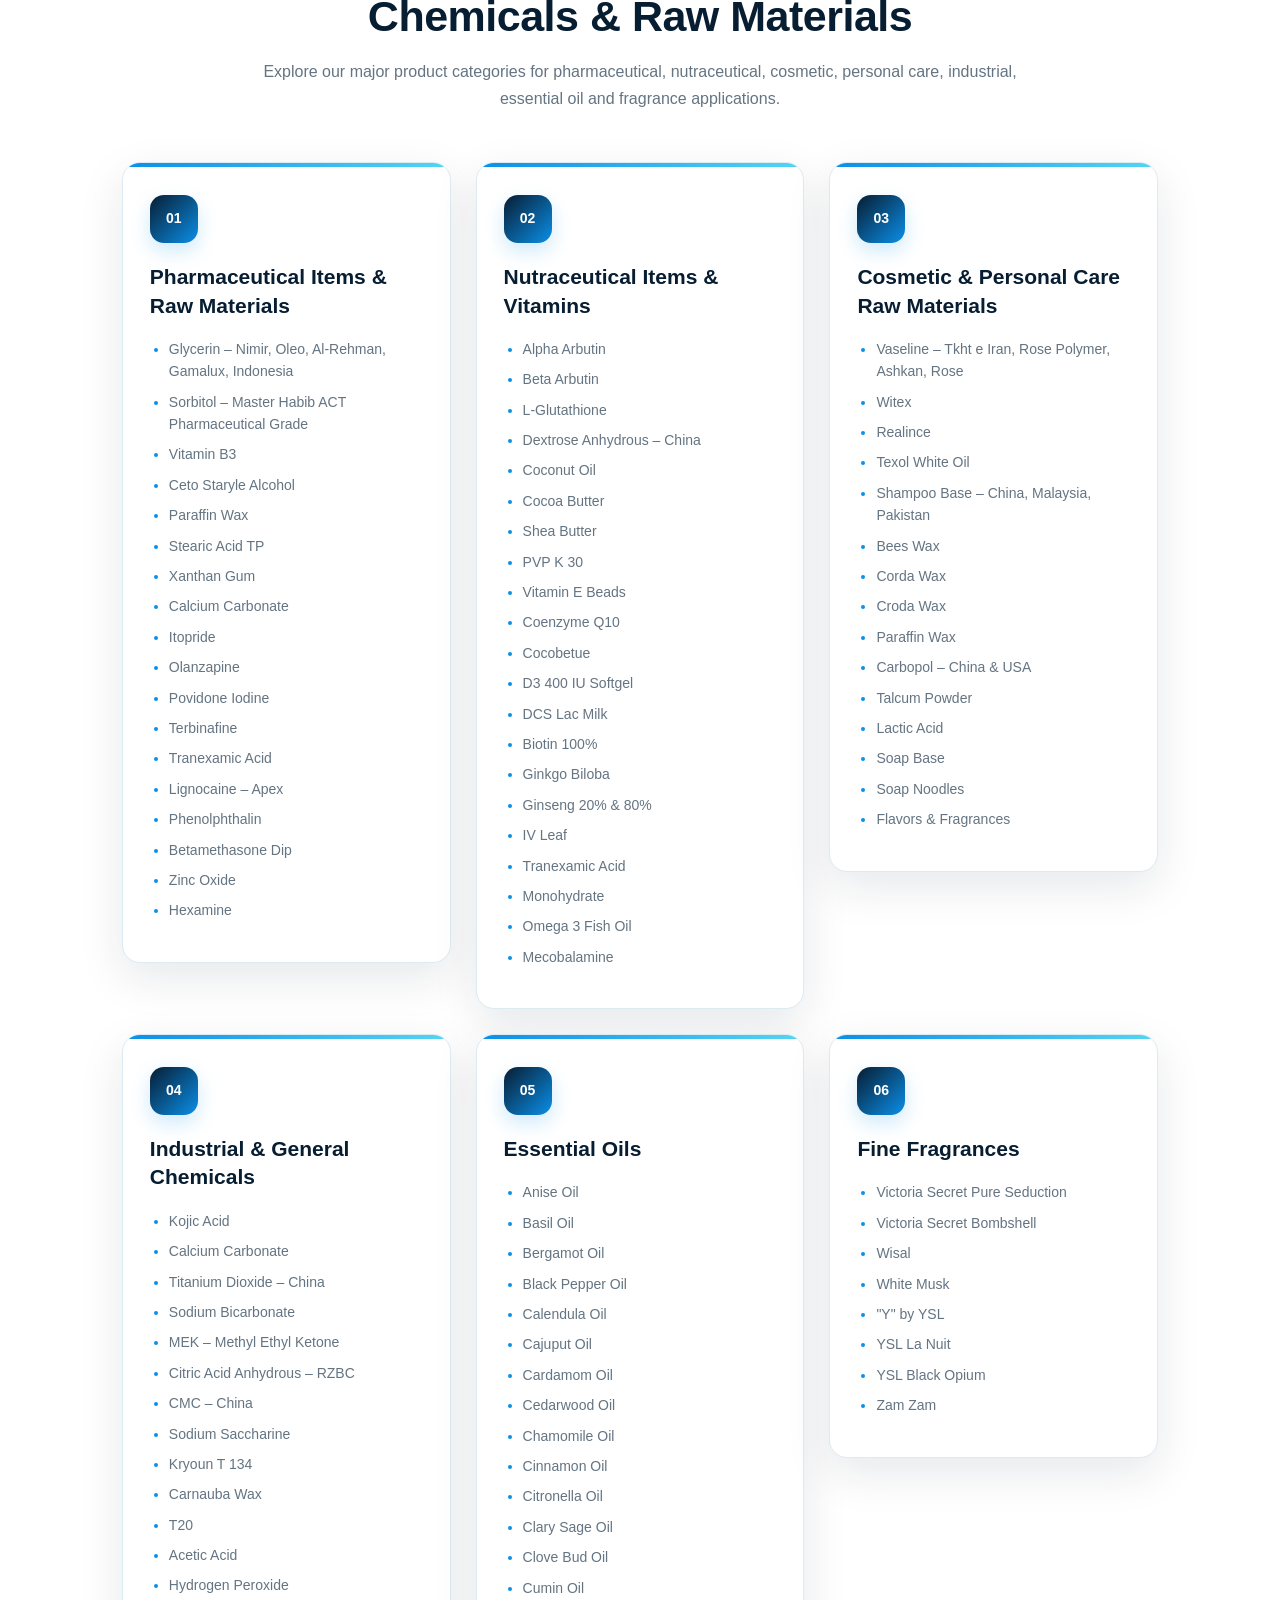
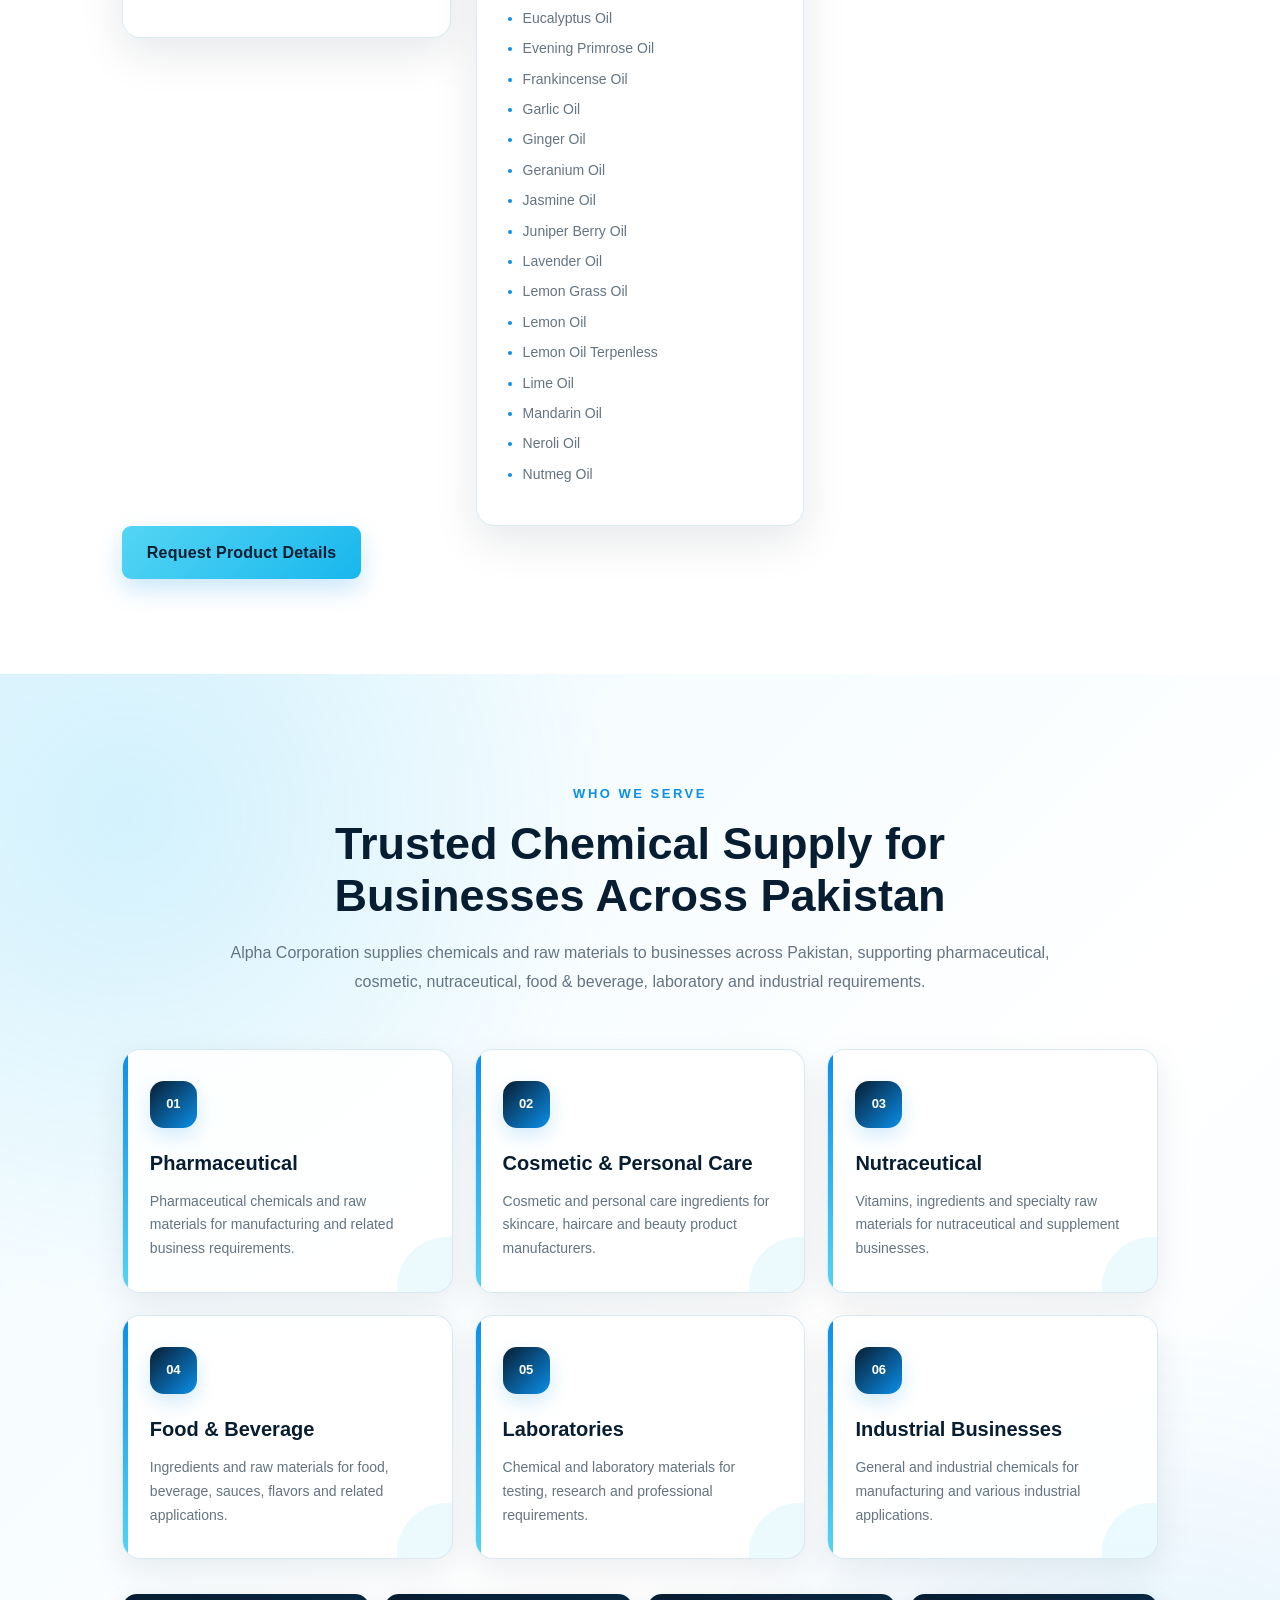
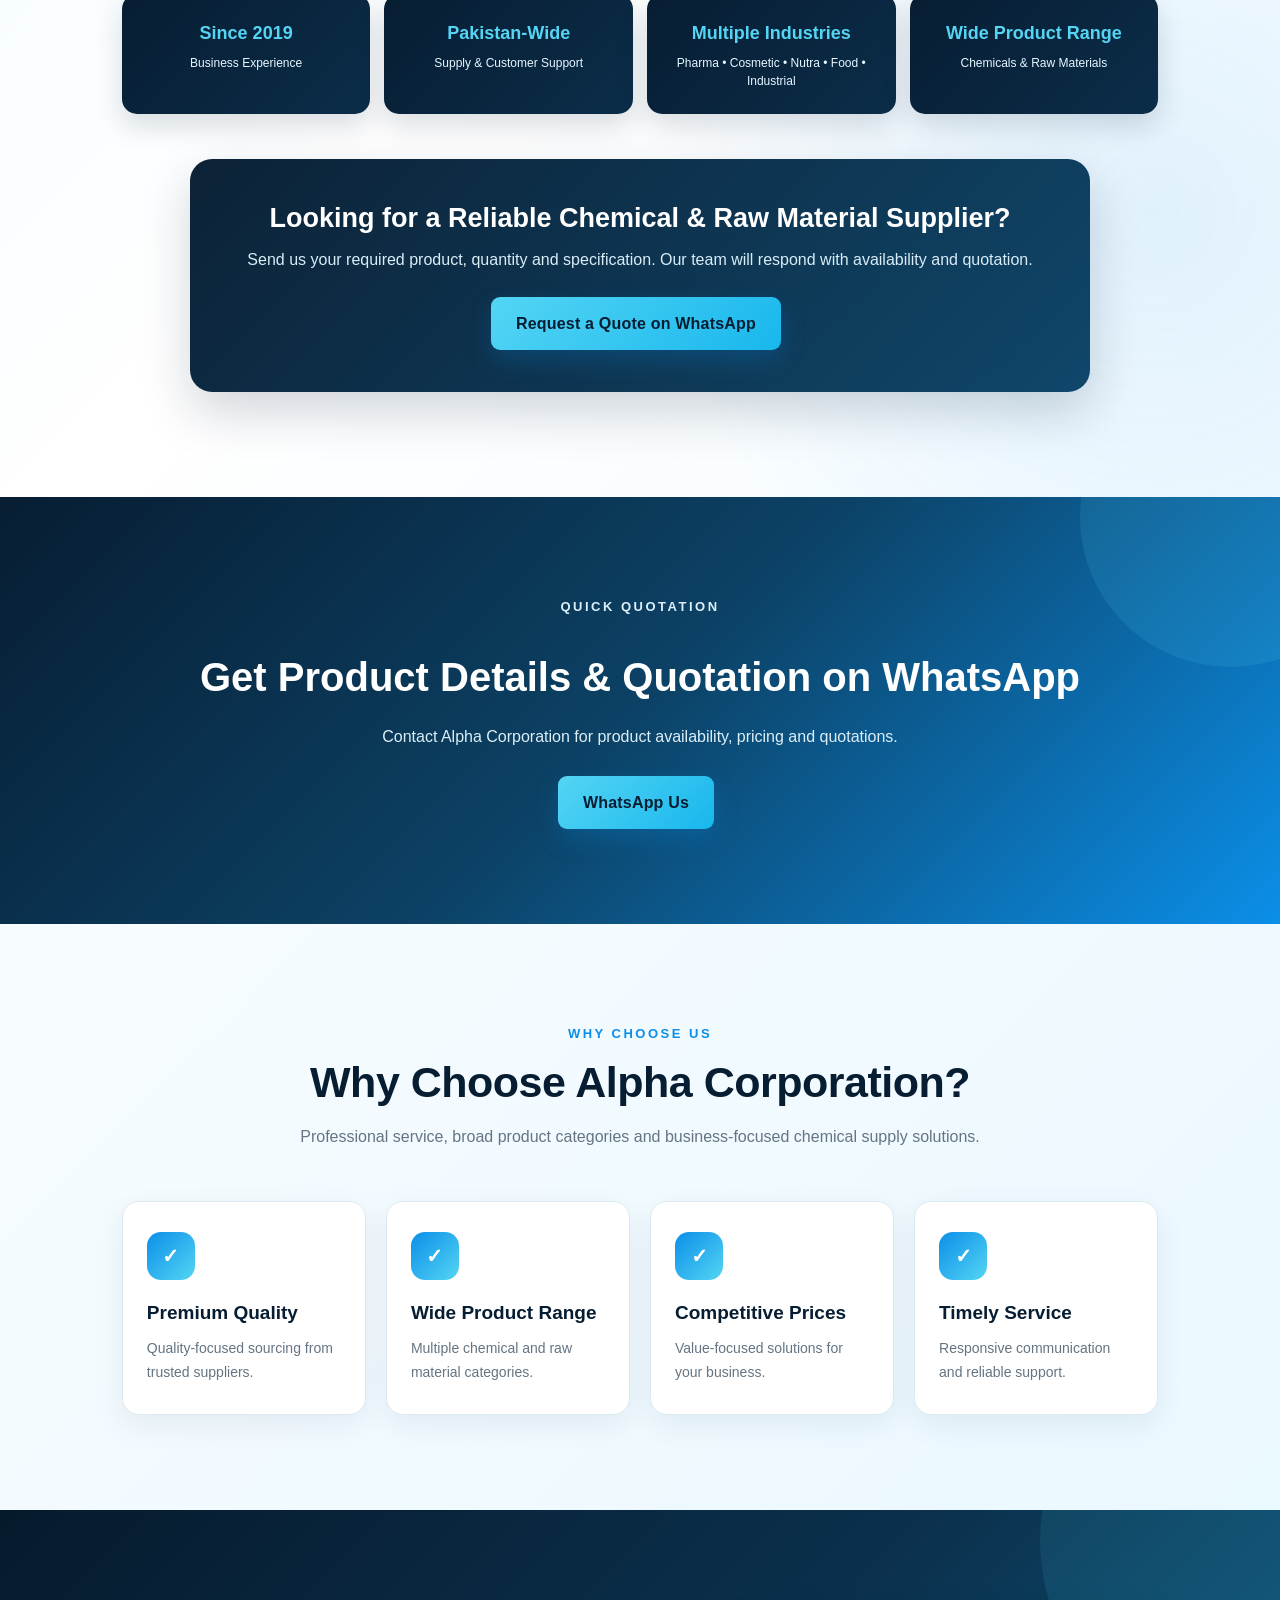
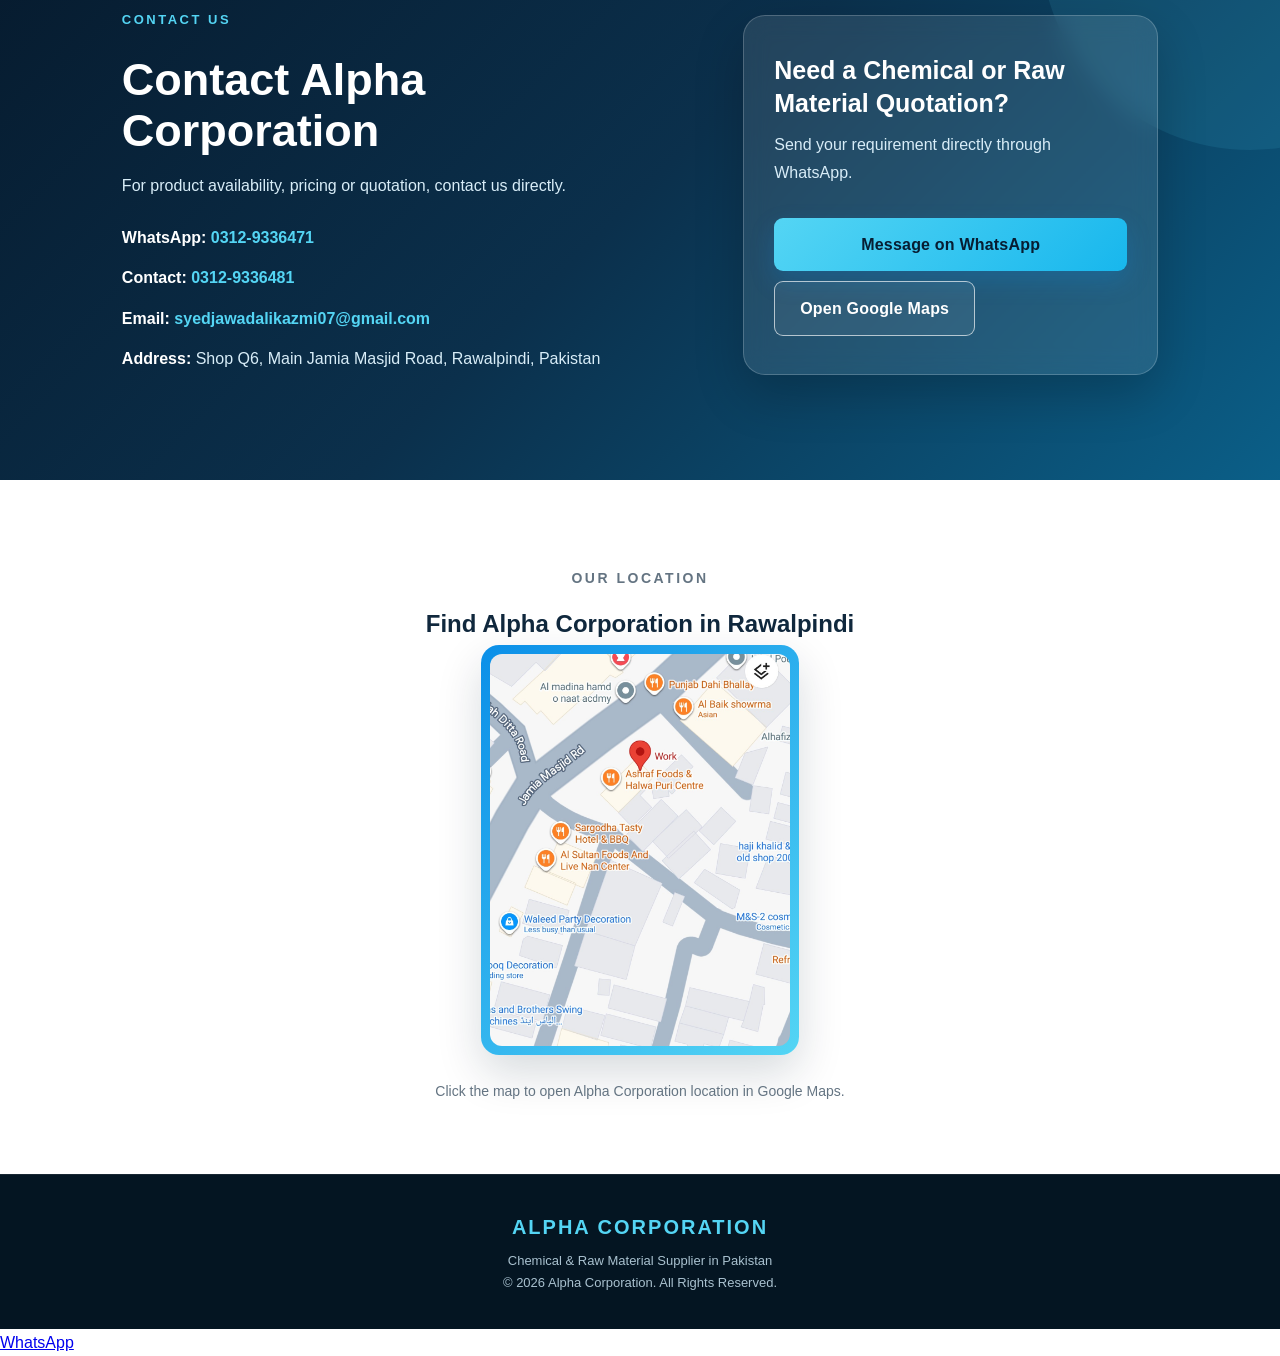
==== commit ad5ed0e1: "Update index.html" ====
--- a/index.html
+++ b/index.html
@@ -1,925 +1,732 @@
 <!DOCTYPE html>
 <html lang="en">
-
 <head>
-
 <meta charset="UTF-8">
-
 <meta name="viewport" content="width=device-width, initial-scale=1.0">
 
 <title>Alpha Corporation | Chemical & Raw Material Supplier in Pakistan</title>
 
-<meta name="description" content="Alpha Corporation is a chemical and raw material supplier in Rawalpindi, Pakistan, providing pharmaceutical, cosmetic, nutraceutical, food and industrial raw materials.">
-
-<meta name="keywords" content="chemical supplier Pakistan, chemical supplier Rawalpindi, raw material supplier Pakistan, raw material supplier Rawalpindi, pharmaceutical raw materials Pakistan, cosmetic raw materials Pakistan, industrial chemicals Pakistan, Alpha Corporation">
+<meta name="description" content="Alpha Corporation is a professional chemical and raw material supplier in Rawalpindi, Pakistan, serving pharmaceutical, cosmetic, nutraceutical, food, laboratory and industrial businesses across Pakistan.">
+
+<meta name="keywords" content="chemical supplier Pakistan, chemical supplier Rawalpindi, chemical exporter Pakistan, raw material supplier Pakistan, pharmaceutical raw materials Pakistan, cosmetic raw materials Pakistan, nutraceutical raw materials Pakistan, industrial chemicals Pakistan, Alpha Corporation">
 
 <meta name="robots" content="index, follow">
-
 <meta name="author" content="Alpha Corporation">
-
 <meta name="language" content="English">
-
 <meta name="geo.region" content="PK-PB">
-
 <meta name="geo.placename" content="Rawalpindi, Pakistan">
 
 <link rel="canonical" href="https://syedjawadalikazmi334-arch.github.io/Alpha-Corporation-/">
+<link rel="stylesheet" href="style.css">
 
 <meta property="og:title" content="Alpha Corporation | Chemical & Raw Material Supplier in Pakistan">
-
-<meta property="og:description" content="Chemical and raw material supplier in Rawalpindi, Pakistan for pharmaceutical, cosmetic, nutraceutical, food and industrial applications.">
-
+<meta property="og:description" content="Professional chemical and raw material supplier in Rawalpindi, Pakistan for pharmaceutical, cosmetic, nutraceutical, food, laboratory and industrial applications.">
 <meta property="og:type" content="website">
-
 <meta property="og:url" content="https://syedjawadalikazmi334-arch.github.io/Alpha-Corporation-/">
-
 <meta property="og:image" content="https://syedjawadalikazmi334-arch.github.io/Alpha-Corporation-/IMG-20250917-WA1735.jpg">
 
 <meta name="twitter:card" content="summary_large_image">
-
 <meta name="twitter:title" content="Alpha Corporation | Chemical & Raw Material Supplier in Pakistan">
-
-<meta name="twitter:description" content="Chemical and raw material supplier in Rawalpindi, Pakistan.">
-
+<meta name="twitter:description" content="Professional chemical and raw material supplier in Rawalpindi, Pakistan.">
 <meta name="twitter:image" content="https://syedjawadalikazmi334-arch.github.io/Alpha-Corporation-/IMG-20250917-WA1735.jpg">
-
-<link rel="stylesheet" href="style.css">
-
-
-<!-- Local Business SEO Schema -->
 
 <script type="application/ld+json">
 {
-  "@context": "https://schema.org",
-  "@type": "LocalBusiness",
-  "name": "Alpha Corporation",
-  "url": "https://syedjawadalikazmi334-arch.github.io/Alpha-Corporation-/",
-  "logo": "https://syedjawadalikazmi334-arch.github.io/Alpha-Corporation-/IMG-20250917-WA1735.jpg",
-  "image": "https://syedjawadalikazmi334-arch.github.io/Alpha-Corporation-/IMG-20250917-WA1735.jpg",
-  "email": "syedjawadalikazmi07@gmail.com",
-  "telephone": "+923129336471",
-  "address": {
-    "@type": "PostalAddress",
-    "streetAddress": "Shop Q6, Main Jamia Masjid Road",
-    "addressLocality": "Rawalpindi",
-    "addressCountry": "PK"
+  "@context":"https://schema.org",
+  "@type":"LocalBusiness",
+  "name":"Alpha Corporation",
+  "url":"https://syedjawadalikazmi334-arch.github.io/Alpha-Corporation-/",
+  "logo":"https://syedjawadalikazmi334-arch.github.io/Alpha-Corporation-/IMG-20250917-WA1735.jpg",
+  "image":"https://syedjawadalikazmi334-arch.github.io/Alpha-Corporation-/IMG-20250917-WA1735.jpg",
+  "email":"syedjawadalikazmi07@gmail.com",
+  "telephone":"+923129336471",
+  "address":{
+    "@type":"PostalAddress",
+    "streetAddress":"Shop Q6, Main Jamia Masjid Road",
+    "addressLocality":"Rawalpindi",
+    "addressCountry":"PK"
   },
-  "areaServed": {
-    "@type": "Country",
-    "name": "Pakistan"
+  "areaServed":{
+    "@type":"Country",
+    "name":"Pakistan"
   },
-  "sameAs": [
+  "sameAs":[
     "https://maps.app.goo.gl/xp9v2DKht1eU6k8r5"
   ]
 }
 </script>
-
 </head>
 
-
 <body>
 
 <header>
-
-  <div class="nav">
-
-    <div class="logo">
-
-      <a href="#home" aria-label="Alpha Corporation Home">
-
-        <img
-          src="IMG-20250917-WA1735.jpg"
-          alt="Alpha Corporation chemical and raw material supplier logo"
-        >
-
-      </a>
-
-    </div>
-
-
-    <nav aria-label="Main navigation">
-
-      <a href="#home">Home</a>
-
-      <a href="#about">About</a>
-
-      <a href="#products">Products</a>
-
-      <a href="#why">Why Us</a>
-
-      <a href="#contact">Contact</a>
-
-      <a
-        href="https://maps.app.goo.gl/xp9v2DKht1eU6k8r5"
-        target="_blank"
-        rel="noopener"
-      >
-        Location
-      </a>
-
-    </nav>
-
-  </div>
-
+<div class="nav">
+
+<div class="logo">
+<a href="#home" aria-label="Alpha Corporation Home">
+<img src="IMG-20250917-WA1735.jpg" alt="Alpha Corporation chemical and raw material supplier logo">
+</a>
+</div>
+
+<nav aria-label="Main navigation">
+<a href="#home">Home</a>
+<a href="#about">About</a>
+<a href="#products">Products</a>
+<a href="#serve">Industries</a>
+<a href="#why">Why Us</a>
+<a href="#contact">Contact</a>
+<a href="https://maps.app.goo.gl/xp9v2DKht1eU6k8r5" target="_blank" rel="noopener">Location</a>
+</nav>
+
+</div>
 </header>
 
-
 <main>
 
-
+<!-- HERO -->
 <section id="home" class="hero">
 
-  <div class="hero-text">
-
-    <p class="tag">CHEMICALS • RAW MATERIALS • SUPPLY</p>
-
-    <!-- Main SEO H1 -->
-
-    <h1>Chemical & Raw Material Supplier in Pakistan</h1>
-
-    <p>
-      Alpha Corporation is a trusted chemical and raw material supplier
-      in Rawalpindi, Pakistan, providing pharmaceutical, cosmetic,
-      nutraceutical, food and industrial raw materials to businesses
-      across Pakistan.
-    </p>
-
-    <a class="btn" href="#products">
-      Explore Products
-    </a>
-
-    <a class="btn outline" href="https://wa.me/923129336471">
-      Request a Quote
-    </a>
-
-  </div>
-
-
-  <div class="hero-card">
-
-    <h2>ALPHA<br>CORPORATION</h2>
-
-    <p>Since 2019</p>
-
-    <strong>Quality • Reliability • Service</strong>
-
-  </div>
+<div class="hero-text">
+
+<p class="tag">CHEMICALS • RAW MATERIALS • SUPPLY</p>
+
+<h1>Chemical & Raw Material Supplier in Pakistan</h1>
+
+<p>
+Alpha Corporation is a professional chemical and raw material supplier
+in Rawalpindi, Pakistan, providing pharmaceutical, cosmetic,
+nutraceutical, food, laboratory and industrial raw materials
+to businesses across Pakistan.
+</p>
+
+<div class="hero-buttons">
+
+<a class="btn" href="#products">Explore Products</a>
+
+<a class="btn outline"
+href="https://wa.me/923129336471?text=Hello%20Alpha%20Corporation%2C%20I%20would%20like%20to%20request%20a%20quotation.">
+Request a Quote
+</a>
+
+</div>
+</div>
+
+<div class="hero-card">
+
+<p class="hero-card-label">ALPHA CORPORATION</p>
+
+<h2>Your Trusted<br>Chemical Partner</h2>
+
+<div class="hero-line"></div>
+
+<p>Serving businesses since <strong>2019</strong></p>
+
+<span>Quality • Reliability • Service</span>
+
+</div>
 
 </section>
 
 
-
-<section id="about">
-
-  <div class="container about">
-
-    <div>
-
-      <p class="tag">ABOUT US</p>
-
-      <h2>Professional Chemical & Raw Material Supplier in Rawalpindi</h2>
-
-    </div>
-
-
-    <div>
-
-      <p>
-        Alpha Corporation is a Rawalpindi-based supplier of chemicals
-        and raw materials. We focus on reliable sourcing, professional
-        service and long-term business relationships.
-      </p>
-
-      <p>
-        Our products serve pharmaceutical, nutraceutical, cosmetic,
-        personal care, food and industrial requirements across Pakistan.
-      </p>
-
-    </div>
-
-  </div>
-
+<!-- ABOUT -->
+<section id="about" class="about-section">
+
+<div class="container about-grid">
+
+<div class="about-content">
+
+<p class="tag">ABOUT ALPHA CORPORATION</p>
+
+<h2>Professional Chemical & Raw Material Supplier in Rawalpindi</h2>
+
+<p>
+Alpha Corporation is a Rawalpindi-based chemical and raw material
+supplier serving businesses across Pakistan. We focus on reliable
+sourcing, competitive solutions and professional customer service.
+</p>
+
+<p>
+Our product range supports pharmaceutical, nutraceutical, cosmetic,
+personal care, food & beverage, laboratory and industrial requirements.
+</p>
+
+<a class="btn" href="#contact">Contact Our Team</a>
+
+</div>
+
+<div class="about-panel">
+
+<div class="about-stat">
+<strong>2019</strong>
+<span>Since</span>
+</div>
+
+<div class="about-stat">
+<strong>Pakistan</strong>
+<span>Market Coverage</span>
+</div>
+
+<div class="about-stat">
+<strong>Multiple</strong>
+<span>Industries Served</span>
+</div>
+
+<div class="about-stat">
+<strong>Wide</strong>
+<span>Product Range</span>
+</div>
+
+</div>
+
+</div>
 </section>
 
-<section id="products" class="products">
-
-  <div class="container">
-
-    <div class="heading">
-
-      <p class="tag">OUR PRODUCTS</p>
-
-      <h2>Chemical & Raw Material Product List</h2>
-
-      <p>
-        Alpha Corporation supplies pharmaceutical, nutraceutical,
-        cosmetic, personal care, industrial, essential oil and
-        fragrance raw materials in Rawalpindi and across Pakistan.
-      </p>
-
-    </div>
-
-
-    <div class="cards">
-
-
-      <!-- PHARMACEUTICAL ITEMS -->
-
-      <div class="card">
-
-        <div class="number">01</div>
-
-        <h3>Pharmaceutical Items & Raw Materials</h3>
-
-        <ul>
-
-          <li>Glycerin – Nimir, Oleo, Al-Rehman, Gamalux, Indonesia</li>
-
-          <li>Sorbitol – Master Habib ACT Pharmaceutical Grade</li>
-
-          <li>Vitamin B3</li>
-
-          <li>Ceto Staryle Alcohol</li>
-
-          <li>Paraffin Wax</li>
-
-          <li>Stearic Acid TP</li>
-
-          <li>Xanthan Gum</li>
-
-          <li>Calcium Carbonate</li>
-
-          <li>Itopride</li>
-
-          <li>Olanzapine</li>
-
-          <li>Povidone Iodine</li>
-
-          <li>Terbinafine</li>
-
-          <li>Tranexamic Acid</li>
-
-          <li>Lignocaine – Apex</li>
-
-          <li>Phenolphthalin</li>
-
-          <li>Betamethasone Dip</li>
-
-          <li>Zinc Oxide</li>
-
-          <li>Hexamine</li>
-
-        </ul>
-
-      </div>
-
-
-
-      <!-- NUTRACEUTICAL ITEMS -->
-
-      <div class="card">
-
-        <div class="number">02</div>
-
-        <h3>Nutraceutical Items & Vitamins</h3>
-
-        <ul>
-
-          <li>Alpha Arbutin</li>
-
-          <li>Beta Arbutin</li>
-
-          <li>L-Glutathione</li>
-
-          <li>Dextrose Anhydrous – China</li>
-          <section class="customers-section" aria-label="Businesses and Industries We Serve">
-
-  <div class="container">
-
-    <div class="customers-heading">
-
-      <p class="tag">WHO WE SERVE</p>
-
-      <h2>Trusted Chemical Supply for Businesses Across Pakistan</h2>
-
-      <p>
-        Alpha Corporation supplies chemicals and raw materials to
-        businesses across Pakistan, supporting pharmaceutical,
-        cosmetic, nutraceutical, food and beverage, laboratory
-        and industrial requirements.
-      </p>
-
-    </div>
-
-
-    <div class="customer-grid">
-
-      <div class="customer-box">
-        <span class="customer-icon">01</span>
-        <h3>Pharmaceutical</h3>
-        <p>
-          Pharmaceutical chemicals and raw materials for
-          manufacturing and related business requirements.
-        </p>
-      </div>
-
-
-      <div class="customer-box">
-        <span class="customer-icon">02</span>
-        <h3>Cosmetic & Personal Care</h3>
-        <p>
-          Cosmetic and personal care ingredients for skincare,
-          haircare and beauty product manufacturers.
-        </p>
-      </div>
-
-
-      <div class="customer-box">
-        <span class="customer-icon">03</span>
-        <h3>Nutraceutical</h3>
-        <p>
-          Vitamins, ingredients and specialty raw materials
-          for nutraceutical and supplement businesses.
-        </p>
-      </div>
-
-
-      <div class="customer-box">
-        <span class="customer-icon">04</span>
-        <h3>Food & Beverage</h3>
-        <p>
-          Ingredients and raw materials for food, beverage,
-          sauces, flavors and related applications.
-        </p>
-      </div>
-
-
-      <div class="customer-box">
-        <span class="customer-icon">05</span>
-        <h3>Laboratories</h3>
-        <p>
-          Chemical and laboratory materials for testing,
-          research and professional requirements.
-        </p>
-      </div>
-
-
-      <div class="customer-box">
-        <span class="customer-icon">06</span>
-        <h3>Industrial Businesses</h3>
-        <p>
-          General and industrial chemicals for manufacturing
-          and various industrial applications.
-        </p>
-      </div>
-
-    </div>
-
-
-    <div class="customer-highlight">
-
-      <div>
-        <strong>Since 2019</strong>
-        <span>Business Experience</span>
-      </div>
-
-      <div>
-        <strong>Pakistan-Wide</strong>
-        <span>Supply & Customer Support</span>
-      </div>
-
-      <div>
-        <strong>Multiple Industries</strong>
-        <span>Pharma • Cosmetic • Nutra • Food • Industrial</span>
-      </div>
-
-      <div>
-        <strong>Wide Product Range</strong>
-        <span>Chemicals & Raw Materials</span>
-      </div>
-
-    </div>
-
-
-    <div class="customer-cta">
-
-      <h3>Looking for a Reliable Chemical & Raw Material Supplier?</h3>
-
-      <p>
-        Send us your required product, quantity and specification.
-        Our team will respond with availability and quotation.
-      </p>
-
-      <a
-        class="btn"
-        href="https://wa.me/923129336471?text=Hello%20Alpha%20Corporation%2C%20I%20would%20like%20to%20ask%20about%20a%20chemical%20or%20raw%20material."
-      >
-        Request a Quote on WhatsApp
-      </a>
-
-    </div>
-
-  </div>
-
-          </section>
-
-          <li>Coconut Oil</li>
-
-          <li>Cocoa Butter</li>
-
-          <li>Shea Butter</li>
-
-          <li>PVP K 30</li>
-
-          <li>Vitamin E Beads</li>
-
-          <li>Coenzyme Q10</li>
-
-          <li>Cocobetue</li>
-
-          <li>D3 400 IU Softgel</li>
-
-          <li>DCS Lac Milk</li>
-
-          <li>Biotin 100%</li>
-
-          <li>Ginkobiloba</li>
-
-          <li>Ginseng 20% & 80%</li>
-
-          <li>IV Leaf</li>
-
-          <li>Tranexamic Acid</li>
-
-          <li>Monohydrate</li>
-
-          <li>Omega 3 Fish Oil</li>
-
-          <li>Mecobalamine</li>
-
-        </ul>
-
-      </div>
-
-
-
-      <!-- COSMETIC & PERSONAL CARE -->
-
-      <div class="card">
-
-        <div class="number">03</div>
-
-        <h3>Cosmetic & Personal Care Raw Materials</h3>
-
-        <ul>
-
-          <li>Vaseline – Tkht e Iran, Rose Polymer, Ashkan, Rose</li>
-
-          <li>Witex</li>
-
-          <li>Realince</li>
-
-          <li>Texol White Oil</li>
-
-          <li>Shampoo Base – China, Malaysia, Pakistan</li>
-
-          <li>Bees Wax</li>
-
-          <li>Corda Wax</li>
-
-          <li>Croda Wax</li>
-
-          <li>Paraffin Wax</li>
-
-          <li>Carbopol – China & USA</li>
-
-          <li>Talcum Powder</li>
-
-          <li>Lactic Acid</li>
-
-          <li>Soap Base</li>
-
-          <li>Soap Noodles</li>
-
-          <li>Flavors & Fragrances</li>
-
-        </ul>
-
-      </div>
-
-
-
-      <!-- INDUSTRIAL & GENERAL CHEMICALS -->
-
-      <div class="card">
-
-        <div class="number">04</div>
-
-        <h3>Industrial & General Chemicals</h3>
-
-        <ul>
-
-          <li>Kojic Acid</li>
-
-          <li>Calcium Carbonate</li>
-
-          <li>Titanium Dioxide – China</li>
-
-          <li>Sodium Bicarbonate</li>
-
-          <li>MEK – Methyl Ethyl Ketone</li>
-
-          <li>Citric Acid Anhydrous – RZBC</li>
-
-          <li>CMC – China</li>
-
-          <li>Sodium Saccharine</li>
-
-          <li>Kryoun T 134</li>
-
-          <li>Carnauba Wax</li>
-
-          <li>T20</li>
-
-          <li>Acetic Acid</li>
-
-          <li>Hydrogen Peroxide</li>
-
-        </ul>
-
-      </div>
-
-
-
-      <!-- ESSENTIAL OILS -->
-
-      <div class="card">
-
-        <div class="number">05</div>
-
-        <h3>Essential Oils</h3>
-
-        <ul>
-
-          <li>Anise Oil</li>
-
-          <li>Basil Oil</li>
-
-          <li>Bergamot Oil</li>
-
-          <li>Black Pepper Oil</li>
-
-          <li>Calendula Oil</li>
-
-          <li>Cajuput Oil</li>
-
-          <li>Cardamom Oil</li>
-
-          <li>Cedarwood Oil</li>
-
-          <li>Chamomile Oil</li>
-
-          <li>Cinnamon Oil</li>
-
-          <li>Citronella Oil</li>
-
-          <li>Clary Sage Oil</li>
-
-          <li>Clove Bud Oil</li>
-
-          <li>Cumin Oil</li>
-
-          <li>Eucalyptus Oil</li>
-
-          <li>Evening Primrose Oil</li>
-
-          <li>Frankincense Oil</li>
-
-          <li>Garlic Oil</li>
-
-          <li>Ginger Oil</li>
-
-          <li>Geranium Oil</li>
-
-          <li>Jasmine Oil</li>
-
-          <li>Juniper Berry Oil</li>
-
-          <li>Lavender Oil</li>
-
-          <li>Lemon Grass Oil</li>
-
-          <li>Lemon Oil</li>
-
-          <li>Lemon Oil Terpenless</li>
-
-          <li>Lime Oil</li>
-
-          <li>Mandarin Oil</li>
-
-          <li>Neroli Oil</li>
-
-          <li>Nutmeg Oil</li>
-
-        </ul>
-
-      </div>
-
-
-
-      <!-- FINE FRAGRANCES -->
-
-      <div class="card">
-
-        <div class="number">06</div>
-
-        <h3>Fine Fragrances</h3>
-
-        <ul>
-
-          <li>Victoria Secret Pure Seduction</li>
-
-          <li>Victoria Secret Bombshell</li>
-
-          <li>Wisal</li>
-
-          <li>White Musk</li>
-
-          <li>"Y" by YSL</li>
-
-          <li>YSL La Nuit</li>
-
-          <li>YSL Black Opium</li>
-
-          <li>Zam Zam</li>
-
-        </ul>
-
-      </div>
-
-
-    </div>
-
-
-    <div style="text-align:center; margin-top:30px;">
-
-      <a
-        class="btn"
-        href="https://wa.me/923129336471?text=Hello%20Alpha%20Corporation%2C%20I%20would%20like%20to%20know%20about%20your%20product%20list."
-      >
-        Request Product Details on WhatsApp
-      </a>
-
-    </div>
-
-
-  </div>
-
+
+<!-- PRODUCTS -->
+<section id="products" class="products-section">
+
+<div class="container">
+
+<div class="heading">
+
+<p class="tag">OUR PRODUCTS</p>
+
+<h2>Chemicals & Raw Materials</h2>
+
+<p>
+Explore our major product categories for pharmaceutical,
+nutraceutical, cosmetic, personal care, industrial,
+essential oil and fragrance applications.
+</p>
+
+</div>
+
+
+<div class="cards">
+
+<!-- PHARMACEUTICAL -->
+<div class="card">
+
+<div class="number">01</div>
+
+<h3>Pharmaceutical Items & Raw Materials</h3>
+
+<ul>
+<li>Glycerin – Nimir, Oleo, Al-Rehman, Gamalux, Indonesia</li>
+<li>Sorbitol – Master Habib ACT Pharmaceutical Grade</li>
+<li>Vitamin B3</li>
+<li>Ceto Staryle Alcohol</li>
+<li>Paraffin Wax</li>
+<li>Stearic Acid TP</li>
+<li>Xanthan Gum</li>
+<li>Calcium Carbonate</li>
+<li>Itopride</li>
+<li>Olanzapine</li>
+<li>Povidone Iodine</li>
+<li>Terbinafine</li>
+<li>Tranexamic Acid</li>
+<li>Lignocaine – Apex</li>
+<li>Phenolphthalin</li>
+<li>Betamethasone Dip</li>
+<li>Zinc Oxide</li>
+<li>Hexamine</li>
+</ul>
+
+</div>
+
+
+<!-- NUTRACEUTICAL -->
+<div class="card">
+
+<div class="number">02</div>
+
+<h3>Nutraceutical Items & Vitamins</h3>
+
+<ul>
+<li>Alpha Arbutin</li>
+<li>Beta Arbutin</li>
+<li>L-Glutathione</li>
+<li>Dextrose Anhydrous – China</li>
+<li>Coconut Oil</li>
+<li>Cocoa Butter</li>
+<li>Shea Butter</li>
+<li>PVP K 30</li>
+<li>Vitamin E Beads</li>
+<li>Coenzyme Q10</li>
+<li>Cocobetue</li>
+<li>D3 400 IU Softgel</li>
+<li>DCS Lac Milk</li>
+<li>Biotin 100%</li>
+<li>Ginkgo Biloba</li>
+<li>Ginseng 20% & 80%</li>
+<li>IV Leaf</li>
+<li>Tranexamic Acid</li>
+<li>Monohydrate</li>
+<li>Omega 3 Fish Oil</li>
+<li>Mecobalamine</li>
+</ul>
+
+</div>
+
+
+<!-- COSMETIC -->
+<div class="card">
+
+<div class="number">03</div>
+
+<h3>Cosmetic & Personal Care Raw Materials</h3>
+
+<ul>
+<li>Vaseline – Tkht e Iran, Rose Polymer, Ashkan, Rose</li>
+<li>Witex</li>
+<li>Realince</li>
+<li>Texol White Oil</li>
+<li>Shampoo Base – China, Malaysia, Pakistan</li>
+<li>Bees Wax</li>
+<li>Corda Wax</li>
+<li>Croda Wax</li>
+<li>Paraffin Wax</li>
+<li>Carbopol – China & USA</li>
+<li>Talcum Powder</li>
+<li>Lactic Acid</li>
+<li>Soap Base</li>
+<li>Soap Noodles</li>
+<li>Flavors & Fragrances</li>
+</ul>
+
+</div>
+
+
+<!-- INDUSTRIAL -->
+<div class="card">
+
+<div class="number">04</div>
+
+<h3>Industrial & General Chemicals</h3>
+
+<ul>
+<li>Kojic Acid</li>
+<li>Calcium Carbonate</li>
+<li>Titanium Dioxide – China</li>
+<li>Sodium Bicarbonate</li>
+<li>MEK – Methyl Ethyl Ketone</li>
+<li>Citric Acid Anhydrous – RZBC</li>
+<li>CMC – China</li>
+<li>Sodium Saccharine</li>
+<li>Kryoun T 134</li>
+<li>Carnauba Wax</li>
+<li>T20</li>
+<li>Acetic Acid</li>
+<li>Hydrogen Peroxide</li>
+</ul>
+
+</div>
+
+
+<!-- ESSENTIAL OILS -->
+<div class="card">
+
+<div class="number">05</div>
+
+<h3>Essential Oils</h3>
+
+<ul>
+<li>Anise Oil</li>
+<li>Basil Oil</li>
+<li>Bergamot Oil</li>
+<li>Black Pepper Oil</li>
+<li>Calendula Oil</li>
+<li>Cajuput Oil</li>
+<li>Cardamom Oil</li>
+<li>Cedarwood Oil</li>
+<li>Chamomile Oil</li>
+<li>Cinnamon Oil</li>
+<li>Citronella Oil</li>
+<li>Clary Sage Oil</li>
+<li>Clove Bud Oil</li>
+<li>Cumin Oil</li>
+<li>Eucalyptus Oil</li>
+<li>Evening Primrose Oil</li>
+<li>Frankincense Oil</li>
+<li>Garlic Oil</li>
+<li>Ginger Oil</li>
+<li>Geranium Oil</li>
+<li>Jasmine Oil</li>
+<li>Juniper Berry Oil</li>
+<li>Lavender Oil</li>
+<li>Lemon Grass Oil</li>
+<li>Lemon Oil</li>
+<li>Lemon Oil Terpenless</li>
+<li>Lime Oil</li>
+<li>Mandarin Oil</li>
+<li>Neroli Oil</li>
+<li>Nutmeg Oil</li>
+</ul>
+
+</div>
+
+
+<!-- FRAGRANCES -->
+<div class="card">
+
+<div class="number">06</div>
+
+<h3>Fine Fragrances</h3>
+
+<ul>
+<li>Victoria Secret Pure Seduction</li>
+<li>Victoria Secret Bombshell</li>
+<li>Wisal</li>
+<li>White Musk</li>
+<li>"Y" by YSL</li>
+<li>YSL La Nuit</li>
+<li>YSL Black Opium</li>
+<li>Zam Zam</li>
+</ul>
+
+</div>
+
+</div>
+
+
+<div class="section-cta">
+
+<a class="btn"
+href="https://wa.me/923129336471?text=Hello%20Alpha%20Corporation%2C%20I%20would%20like%20to%20know%20about%20your%20product%20list.">
+Request Product Details
+</a>
+
+</div>
+
+</div>
 </section>
-      </div>
-
-
-      <div class="card">
-
-        <div class="number">06</div>
-
-        <h3>Food & Beverage Ingredients</h3>
-
-        <p>
-          Ketchup ingredients, mayonnaise, sauces, dressings,
-          juices, food colors and flavors.
-        </p>
-
-      </div>
-
-
-    </div>
-
-  </div>
-
+
+
+<!-- WHO WE SERVE -->
+<section id="serve" class="customers-section" aria-label="Businesses and Industries We Serve">
+
+<div class="container">
+
+<div class="customers-heading">
+
+<p class="tag">WHO WE SERVE</p>
+
+<h2>Trusted Chemical Supply for Businesses Across Pakistan</h2>
+
+<p>
+Alpha Corporation supplies chemicals and raw materials to businesses
+across Pakistan, supporting pharmaceutical, cosmetic, nutraceutical,
+food & beverage, laboratory and industrial requirements.
+</p>
+
+</div>
+
+
+<div class="customer-grid">
+
+<div class="customer-box">
+<span class="customer-icon">01</span>
+<h3>Pharmaceutical</h3>
+<p>
+Pharmaceutical chemicals and raw materials for manufacturing
+and related business requirements.
+</p>
+</div>
+
+<div class="customer-box">
+<span class="customer-icon">02</span>
+<h3>Cosmetic & Personal Care</h3>
+<p>
+Cosmetic and personal care ingredients for skincare,
+haircare and beauty product manufacturers.
+</p>
+</div>
+
+<div class="customer-box">
+<span class="customer-icon">03</span>
+<h3>Nutraceutical</h3>
+<p>
+Vitamins, ingredients and specialty raw materials
+for nutraceutical and supplement businesses.
+</p>
+</div>
+
+<div class="customer-box">
+<span class="customer-icon">04</span>
+<h3>Food & Beverage</h3>
+<p>
+Ingredients and raw materials for food, beverage,
+sauces, flavors and related applications.
+</p>
+</div>
+
+<div class="customer-box">
+<span class="customer-icon">05</span>
+<h3>Laboratories</h3>
+<p>
+Chemical and laboratory materials for testing,
+research and professional requirements.
+</p>
+</div>
+
+<div class="customer-box">
+<span class="customer-icon">06</span>
+<h3>Industrial Businesses</h3>
+<p>
+General and industrial chemicals for manufacturing
+and various industrial applications.
+</p>
+</div>
+
+</div>
+
+
+<div class="customer-highlight">
+
+<div>
+<strong>Since 2019</strong>
+<span>Business Experience</span>
+</div>
+
+<div>
+<strong>Pakistan-Wide</strong>
+<span>Supply & Customer Support</span>
+</div>
+
+<div>
+<strong>Multiple Industries</strong>
+<span>Pharma • Cosmetic • Nutra • Food • Industrial</span>
+</div>
+
+<div>
+<strong>Wide Product Range</strong>
+<span>Chemicals & Raw Materials</span>
+</div>
+
+</div>
+
+
+<div class="customer-cta">
+
+<h3>Looking for a Reliable Chemical & Raw Material Supplier?</h3>
+
+<p>
+Send us your required product, quantity and specification.
+Our team will respond with availability and quotation.
+</p>
+
+<a class="btn"
+href="https://wa.me/923129336471?text=Hello%20Alpha%20Corporation%2C%20I%20would%20like%20to%20ask%20about%20a%20chemical%20or%20raw%20material.">
+Request a Quote on WhatsApp
+</a>
+
+</div>
+
+</div>
 </section>
 
 
-
+<!-- WHATSAPP -->
 <section id="product-whatsapp" class="product-whatsapp">
 
-  <div class="container">
-
-    <h2>Get Product Details & Quotation on WhatsApp</h2>
-
-    <p>
-      Contact Alpha Corporation for product availability,
-      pricing and quotations.
-    </p>
-
-    <a
-      class="btn"
-      href="https://wa.me/923129336471?text=Hello%20Alpha%20Corporation%2C%20I%20want%20information%20about%20your%20products."
-    >
-      WhatsApp Us
-    </a>
-
-  </div>
-
+<div class="container">
+
+<p class="tag">QUICK QUOTATION</p>
+
+<h2>Get Product Details & Quotation on WhatsApp</h2>
+
+<p>
+Contact Alpha Corporation for product availability,
+pricing and quotations.
+</p>
+
+<a class="btn"
+href="https://wa.me/923129336471?text=Hello%20Alpha%20Corporation%2C%20I%20want%20information%20about%20your%20products.">
+WhatsApp Us
+</a>
+
+</div>
 </section>
 
 
-
-<section id="why">
-
-  <div class="container">
-
-    <div class="heading">
-
-      <p class="tag">WHY CHOOSE US</p>
-
-      <h2>Why Choose Alpha Corporation?</h2>
-
-    </div>
-
-
-    <div class="features">
-
-
-      <div>
-
-        <b>✓</b>
-
-        <h3>Premium Quality</h3>
-
-        <p>
-          Quality-focused sourcing from trusted suppliers.
-        </p>
-
-      </div>
-
-
-      <div>
-
-        <b>✓</b>
-
-        <h3>Wide Product Range</h3>
-
-        <p>
-          Multiple chemical and raw material categories.
-        </p>
-
-      </div>
-
-
-      <div>
-
-        <b>✓</b>
-
-        <h3>Competitive Prices</h3>
-
-        <p>
-          Value-focused solutions for your business.
-        </p>
-
-      </div>
-
-
-      <div>
-
-        <b>✓</b>
-
-        <h3>Timely Service</h3>
-
-        <p>
-          Responsive communication and reliable support.
-        </p>
-
-      </div>
-
-
-    </div>
-
-  </div>
-
+<!-- WHY US -->
+<section id="why" class="why-section">
+
+<div class="container">
+
+<div class="heading">
+
+<p class="tag">WHY CHOOSE US</p>
+
+<h2>Why Choose Alpha Corporation?</h2>
+
+<p>
+Professional service, broad product categories and
+business-focused chemical supply solutions.
+</p>
+
+</div>
+
+
+<div class="features">
+
+<div>
+<b>✓</b>
+<h3>Premium Quality</h3>
+<p>Quality-focused sourcing from trusted suppliers.</p>
+</div>
+
+<div>
+<b>✓</b>
+<h3>Wide Product Range</h3>
+<p>Multiple chemical and raw material categories.</p>
+</div>
+
+<div>
+<b>✓</b>
+<h3>Competitive Prices</h3>
+<p>Value-focused solutions for your business.</p>
+</div>
+
+<div>
+<b>✓</b>
+<h3>Timely Service</h3>
+<p>Responsive communication and reliable support.</p>
+</div>
+
+</div>
+
+</div>
 </section>
 
 
-
+<!-- CONTACT -->
 <section id="contact" class="contact">
 
-  <div class="container contact-grid">
-
-
-    <div>
-
-      <p class="tag">CONTACT US</p>
-
-      <h2>Contact Alpha Corporation</h2>
-
-      <p>
-        For product availability, pricing or quotation,
-        contact us directly.
-      </p>
-
-
-      <div class="details">
-
-        <p>
-          <b>WhatsApp:</b>
-          <a href="https://wa.me/923129336471">
-            0312-9336471
-          </a>
-        </p>
-
-
-        <p>
-          <b>Contact:</b>
-          <a href="tel:+923129336481">
-            0312-9336481
-          </a>
-        </p>
-
-
-        <p>
-          <b>Email:</b>
-          <a href="mailto:syedjawadalikazmi07@gmail.com">
-            syedjawadalikazmi07@gmail.com
-          </a>
-        </p>
-
-
-        <p>
-          <b>Address:</b>
-          Shop Q6, Main Jamia Masjid Road,
-          Rawalpindi, Pakistan
-        </p>
-
-
-      </div>
-
-    </div>
-
-
-    <div class="quote">
-
-      <h3>Need a Chemical or Raw Material Quotation?</h3>
-
-      <p>
-        Send your requirement directly through WhatsApp.
-      </p>
-
-      <a
-        class="btn full"
-        href="https://wa.me/923129336471?text=Hello%20Alpha%20Corporation%2C%20I%20would%20like%20to%20request%20a%20quotation."
-      >
-        Message on WhatsApp
-      </a>
-
-    </div>
-
-
-  </div>
-
+<div class="container contact-grid">
+
+<div>
+
+<p class="tag">CONTACT US</p>
+
+<h2>Contact Alpha Corporation</h2>
+
+<p>
+For product availability, pricing or quotation,
+contact us directly.
+</p>
+
+
+<div class="details">
+
+<p>
+<b>WhatsApp:</b>
+<a href="https://wa.me/923129336471">0312-9336471</a>
+</p>
+
+<p>
+<b>Contact:</b>
+<a href="tel:+923129336481">0312-9336481</a>
+</p>
+
+<p>
+<b>Email:</b>
+<a href="mailto:syedjawadalikazmi07@gmail.com">
+syedjawadalikazmi07@gmail.com
+</a>
+</p>
+
+<p>
+<b>Address:</b>
+Shop Q6, Main Jamia Masjid Road,
+Rawalpindi, Pakistan
+</p>
+
+</div>
+
+</div>
+
+
+<div class="quote">
+
+<h3>Need a Chemical or Raw Material Quotation?</h3>
+
+<p>
+Send your requirement directly through WhatsApp.
+</p>
+
+<a class="btn full"
+href="https://wa.me/923129336471?text=Hello%20Alpha%20Corporation%2C%20I%20would%20like%20to%20request%20a%20quotation.">
+Message on WhatsApp
+</a>
+
+<a class="btn outline"
+href="https://maps.app.goo.gl/xp9v2DKht1eU6k8r5"
+target="_blank"
+rel="noopener">
+Open Google Maps
+</a>
+
+</div>
+
+</div>
 </section>
 
 
-
+<!-- LOCATION -->
 <section class="location-map-bottom" aria-label="Alpha Corporation Location">
 
-  <a
-    href="https://maps.app.goo.gl/xp9v2DKht1eU6k8r5"
-    target="_blank"
-    rel="noopener"
-  >
-
-    <img
-      src="LocationMap.jpg"
-      alt="Alpha Corporation location map in Rawalpindi Pakistan"
-    >
-
-  </a>
-
-  <p>
-    Click the map to open Alpha Corporation location in Google Maps.
-  </p>
+<p class="tag">OUR LOCATION</p>
+
+<h2>Find Alpha Corporation in Rawalpindi</h2>
+
+<a href="https://maps.app.goo.gl/xp9v2DKht1eU6k8r5"
+target="_blank"
+rel="noopener">
+
+<img
+src="LocationMap.jpg"
+alt="Alpha Corporation location map in Rawalpindi Pakistan">
+</a>
+
+<p>
+Click the map to open Alpha Corporation location in Google Maps.
+</p>
 
 </section>
 
-
 </main>
 
 
+<!-- FOOTER -->
 <footer>
 
-  <div class="container">
-
-    <strong>ALPHA CORPORATION</strong>
-
-    <p>
-      © 2026 Alpha Corporation. All Rights Reserved.
-    </p>
-
-  </div>
+<div class="container">
+
+<strong>ALPHA CORPORATION</strong>
+
+<p>
+Chemical & Raw Material Supplier in Pakistan
+</p>
+
+<p>
+© 2026 Alpha Corporation. All Rights Reserved.
+</p>
+
+</div>
 
 </footer>
 
 
+<!-- FLOATING WHATSAPP -->
+<a
+href="https://wa.me/923129336471?text=Hello%20Alpha%20Corporation%2C%20I%20would%20like%20to%20ask%20about%20your chemicals and raw materials."
+class="whatsapp-float"
+target="_blank"
+rel="noopener"
+aria-label="Contact Alpha Corporation on WhatsApp">
+WhatsApp
+</a>
+
 </body>
-
-</html>
+  </html>
--- a/style.css
+++ b/style.css
@@ -1,610 +1,1197 @@
+/* =========================================================
+   ALPHA CORPORATION
+   PREMIUM CORPORATE WEBSITE CSS
+   ========================================================= */
+
+:root {
+  --navy: #071d32;
+  --navy-2: #0b2d49;
+  --blue: #0b8fe8;
+  --blue-2: #18b7ed;
+  --cyan: #54d5f4;
+  --sky: #eefaff;
+  --white: #ffffff;
+  --dark: #10283d;
+  --gray: #647482;
+  --light-gray: #f5f9fc;
+  --border: #dceaf2;
+  --shadow: 0 15px 45px rgba(7, 29, 50, 0.10);
+  --shadow-hover: 0 22px 55px rgba(7, 29, 50, 0.17);
+  --radius: 18px;
+}
+
+/* =========================================================
+   RESET
+   ========================================================= */
+
 * {
   margin: 0;
   padding: 0;
   box-sizing: border-box;
 }
 
-:root {
-  --navy: #0b1f33;
-  --blue: #168eea;
-  --light-blue: #36c5f0;
-  --sky: #eaf8ff;
-  --white: #ffffff;
-  --dark: #12263a;
-  --gray: #5d6b78;
-  --border: #d7e8f2;
-}
-
 html {
   scroll-behavior: smooth;
+  scroll-padding-top: 90px;
 }
 
 body {
   font-family: Arial, Helvetica, sans-serif;
   background: #ffffff;
   color: var(--dark);
-  line-height: 1.6;
-}
-
-/* HEADER */
+  line-height: 1.7;
+  overflow-x: hidden;
+}
+
+img {
+  max-width: 100%;
+}
+
+a {
+  transition: all 0.3s ease;
+}
+
+.container {
+  width: min(1150px, 92%);
+  margin: 0 auto;
+}
+
+section {
+  padding: 95px 6%;
+}
+
+/* =========================================================
+   HEADER
+   ========================================================= */
+
 header {
   position: sticky;
   top: 0;
-  z-index: 1000;
-  background: var(--navy);
-  box-shadow: 0 3px 15px rgba(0, 0, 0, 0.18);
+  z-index: 9999;
+  background: rgba(7, 29, 50, 0.96);
+  backdrop-filter: blur(14px);
+  -webkit-backdrop-filter: blur(14px);
+  border-bottom: 1px solid rgba(255, 255, 255, 0.08);
+  box-shadow: 0 8px 30px rgba(0, 0, 0, 0.18);
 }
 
 .nav {
-  max-width: 1200px;
+  width: min(1200px, 94%);
+  min-height: 82px;
   margin: auto;
-  min-height: 82px;
-  padding: 10px 22px;
+  padding: 10px 15px;
   display: flex;
   align-items: center;
   justify-content: space-between;
-  gap: 20px;
-}
-
-/* LOGO */
+  gap: 25px;
+}
+
 .logo {
   display: flex;
   align-items: center;
+  flex-shrink: 0;
+}
+
+.logo a {
+  display: flex;
+  align-items: center;
 }
 
 .logo img {
   width: 170px;
+  max-height: 65px;
   height: auto;
-  max-height: 65px;
   object-fit: contain;
   display: block;
 }
 
-/* NAVIGATION */
 nav {
   display: flex;
   align-items: center;
+  justify-content: flex-end;
+  gap: 25px;
   flex-wrap: wrap;
-  gap: 22px;
 }
 
 nav a {
+  position: relative;
   color: #ffffff;
   text-decoration: none;
-  font-size: 15px;
-  font-weight: 600;
-  transition: 0.3s;
+  font-size: 14px;
+  font-weight: 700;
+  letter-spacing: 0.3px;
+  padding: 8px 0;
+}
+
+nav a::after {
+  content: "";
+  position: absolute;
+  left: 0;
+  bottom: 0;
+  width: 0;
+  height: 2px;
+  background: var(--cyan);
+  transition: width 0.3s ease;
 }
 
 nav a:hover {
-  color: var(--light-blue);
-}
-
-/* WHATSAPP */
+  color: var(--cyan);
+}
+
+nav a:hover::after {
+  width: 100%;
+}
+
+/* =========================================================
+   TAG / SECTION HEADINGS
+   ========================================================= */
+
+.tag {
+  display: inline-block;
+  color: var(--blue);
+  font-size: 13px;
+  font-weight: 800;
+  letter-spacing: 2.5px;
+  text-transform: uppercase;
+  margin-bottom: 13px;
+}
+
+.heading {
+  max-width: 820px;
+  margin: 0 auto 50px;
+  text-align: center;
+}
+
+.heading h2 {
+  color: var(--navy);
+  font-size: clamp(30px, 4vw, 43px);
+  line-height: 1.15;
+  margin-bottom: 16px;
+  letter-spacing: -0.5px;
+}
+
+.heading p:not(.tag) {
+  color: var(--gray);
+  max-width: 760px;
+  margin: auto;
+  font-size: 16px;
+}
+
+/* =========================================================
+   BUTTONS
+   ========================================================= */
+
+.btn,
 .whatsapp {
-  background: var(--blue);
-  color: white;
-  padding: 10px 16px;
-  border-radius: 7px;
+  display: inline-flex;
+  align-items: center;
+  justify-content: center;
+  min-height: 50px;
+  padding: 13px 25px;
+  border-radius: 9px;
   text-decoration: none;
-  font-weight: bold;
-  transition: 0.3s;
+  font-weight: 800;
+  letter-spacing: 0.2px;
+  transition: all 0.3s ease;
+}
+
+.btn {
+  color: var(--navy);
+  background: linear-gradient(
+    135deg,
+    var(--cyan),
+    var(--blue-2)
+  );
+  box-shadow: 0 10px 25px rgba(11, 143, 232, 0.22);
+  margin-right: 8px;
+}
+
+.btn:hover {
+  transform: translateY(-4px);
+  box-shadow: 0 16px 32px rgba(11, 143, 232, 0.30);
+}
+
+.btn.outline {
+  color: #ffffff;
+  background: rgba(255, 255, 255, 0.06);
+  border: 1px solid rgba(255, 255, 255, 0.65);
+  box-shadow: none;
+}
+
+.btn.outline:hover {
+  color: var(--navy);
+  background: #ffffff;
+  border-color: #ffffff;
+}
+
+.btn.full {
+  width: 100%;
+  margin-right: 0;
+}
+
+.whatsapp {
+  background: linear-gradient(
+    135deg,
+    var(--blue),
+    var(--blue-2)
+  );
+  color: #ffffff;
 }
 
 .whatsapp:hover {
-  background: var(--light-blue);
-  color: var(--navy);
-}
-
-/* GENERAL SECTIONS */
-section {
-  padding: 80px 7%;
-}
-
-.container {
-  max-width: 1150px;
-  margin: auto;
-}
-
-/* HERO */
+  transform: translateY(-3px);
+}
+
+/* =========================================================
+   HERO
+   ========================================================= */
+
 .hero {
-  min-height: 85vh;
+  position: relative;
+  min-height: 700px;
+  padding: 100px 6%;
   display: flex;
   align-items: center;
   justify-content: space-between;
-  gap: 50px;
+  gap: 65px;
+  overflow: hidden;
+  color: #ffffff;
+
+  background-image:
+    linear-gradient(
+      110deg,
+      rgba(4, 20, 34, 0.92),
+      rgba(7, 45, 73, 0.78),
+      rgba(10, 130, 190, 0.55)
+    ),
+    url("./pexels-tiger-lily-4483774.jpg");
+
+  background-size: cover;
+  background-position: center;
+  background-repeat: no-repeat;
+}
+
+.hero::before {
+  content: "";
+  position: absolute;
+  width: 450px;
+  height: 450px;
+  right: -180px;
+  top: -180px;
+  border-radius: 50%;
+  background: rgba(84, 213, 244, 0.12);
+  filter: blur(5px);
+}
+
+.hero::after {
+  content: "";
+  position: absolute;
+  width: 350px;
+  height: 350px;
+  left: -180px;
+  bottom: -180px;
+  border-radius: 50%;
+  background: rgba(11, 143, 232, 0.15);
+}
+
+.hero > * {
+  position: relative;
+  z-index: 2;
+}
+
+.hero-text {
+  width: min(700px, 100%);
+}
+
+.hero .tag {
+  color: var(--cyan);
+}
+
+.hero h1 {
+  max-width: 760px;
+  font-size: clamp(42px, 5vw, 68px);
+  line-height: 1.08;
+  letter-spacing: -1.5px;
+  margin-bottom: 24px;
+  color: #ffffff;
+  text-shadow: 0 5px 25px rgba(0, 0, 0, 0.28);
+}
+
+.hero p {
+  max-width: 680px;
+  color: #eaf8ff;
+  font-size: 18px;
+  line-height: 1.8;
+  margin-bottom: 28px;
+}
+
+.hero-card {
+  position: relative;
+  width: 340px;
+  min-width: 300px;
+  padding: 42px 30px;
+  border-radius: 24px;
+  text-align: center;
+
   background: linear-gradient(
-    135deg,
-    var(--navy) 0%,
-    #123b5d 55%,
-    var(--blue) 100%
+    145deg,
+    rgba(255, 255, 255, 0.16),
+    rgba(255, 255, 255, 0.05)
   );
-  color: white;
-}
-
-.hero-text {
-  max-width: 700px;
-}
-
-.tag {
-  color: var(--light-blue);
+
+  border: 1px solid rgba(255, 255, 255, 0.25);
+  box-shadow: 0 25px 65px rgba(0, 0, 0, 0.30);
+
+  backdrop-filter: blur(15px);
+  -webkit-backdrop-filter: blur(15px);
+}
+
+.hero-card::before {
+  content: "";
+  position: absolute;
+  inset: 1px;
+  border-radius: 23px;
+  border-top: 1px solid rgba(255, 255, 255, 0.35);
+  pointer-events: none;
+}
+
+.hero-card h2 {
+  color: #ffffff;
+  font-size: 32px;
+  line-height: 1.15;
+  letter-spacing: 2px;
+  margin-bottom: 14px;
+}
+
+.hero-card p {
+  margin: 0 0 12px;
+  font-size: 16px;
+  color: #e9faff;
+}
+
+.hero-card strong {
+  color: var(--cyan);
   font-size: 14px;
-  font-weight: bold;
-  letter-spacing: 2px;
-  margin-bottom: 15px;
-}
-
-.hero h1 {
-  font-size: 48px;
-  line-height: 1.15;
-  margin-bottom: 22px;
-}
-
-.hero p {
-  font-size: 18px;
-  max-width: 700px;
-  margin-bottom: 30px;
-  color: #e8f7ff;
-}
-
-/* BUTTONS */
-.btn {
-  display: inline-block;
-  background: var(--light-blue);
-  color: var(--navy);
-  padding: 13px 25px;
-  border-radius: 7px;
-  text-decoration: none;
-  font-weight: bold;
-  margin-right: 10px;
-  transition: 0.3s;
-}
-
-.btn:hover {
-  transform: translateY(-2px);
-  background: white;
-}
-
-.btn.outline {
-  background: transparent;
-  color: white;
-  border: 2px solid white;
-}
-
-.btn.outline:hover {
-  background: white;
-  color: var(--navy);
-}
-
-/* HERO CARD */
-.hero-card {
-  min-width: 280px;
-  padding: 35px;
-  border-radius: 15px;
-  background: rgba(255, 255, 255, 0.12);
-  border: 1px solid rgba(255, 255, 255, 0.3);
-  backdrop-filter: blur(8px);
-  text-align: center;
-}
-
-.hero-card h2 {
-  font-size: 30px;
-  margin-bottom: 10px;
-}
-
-.hero-card p {
-  margin-bottom: 10px;
-}
-
-/* ABOUT */
-.about {
-  background: var(--sky);
-}
-
-.about .container {
+}
+
+/* =========================================================
+   ABOUT
+   ========================================================= */
+
+#about {
+  background:
+    radial-gradient(
+      circle at top right,
+      rgba(24, 183, 237, 0.10),
+      transparent 35%
+    ),
+    linear-gradient(135deg, #f8fdff, #eaf8ff);
+}
+
+#about .container.about {
   display: grid;
-  grid-template-columns: 1fr 1fr;
-  gap: 50px;
+  grid-template-columns: 0.9fr 1.1fr;
+  gap: 70px;
   align-items: center;
 }
 
-.about h2 {
-  font-size: 34px;
-  color: var(--navy);
+#about .container.about > div:first-child {
+  position: relative;
+  padding: 40px;
+  border-radius: 22px;
+  background: linear-gradient(
+    145deg,
+    var(--navy),
+    var(--navy-2)
+  );
+  box-shadow: var(--shadow);
+  overflow: hidden;
+}
+
+#about .container.about > div:first-child::after {
+  content: "";
+  position: absolute;
+  width: 180px;
+  height: 180px;
+  right: -70px;
+  bottom: -70px;
+  border-radius: 50%;
+  background: rgba(84, 213, 244, 0.13);
+}
+
+#about .container.about > div:first-child .tag {
+  color: var(--cyan);
+}
+
+#about h2 {
+  position: relative;
+  z-index: 1;
+  color: #ffffff;
+  font-size: clamp(30px, 4vw, 43px);
+  line-height: 1.2;
+}
+
+#about .container.about > div:last-child {
+  padding: 10px;
+}
+
+#about p {
+  color: var(--gray);
+  font-size: 17px;
+  line-height: 1.85;
   margin-bottom: 20px;
 }
 
-.about p {
-  color: var(--gray);
-  margin-bottom: 15px;
-}
-
-/* About Section Background */
-.about {
-  
-    background-size: cover;
-    background-position: center;
-    background-repeat: no-repeat;
-    margin-bottom: 45px;
-}
-
-.heading h2 {
-  font-size: 36px;
-  color: var(--navy);
-}
-
-.heading p {
-  color: var(--gray);
-}
-
-/* PRODUCT CARDS */
-.cards {
+/* =========================================================
+   PRODUCTS
+   ========================================================= */
+
+#products {
+  background: #ffffff;
+}
+
+#products .cards {
   max-width: 1150px;
   margin: auto;
   display: grid;
   grid-template-columns: repeat(3, 1fr);
   gap: 25px;
+  align-items: start;
 }
 
 .card {
-  background: white;
+  position: relative;
+  padding: 32px 27px;
+  background: #ffffff;
   border: 1px solid var(--border);
-  border-radius: 12px;
-  padding: 28px;
-  box-shadow: 0 5px 20px rgba(11, 31, 51, 0.08);
-  transition: 0.3s;
+  border-radius: var(--radius);
+  box-shadow: var(--shadow);
+  transition: all 0.35s ease;
+  overflow: hidden;
+}
+
+.card::before {
+  content: "";
+  position: absolute;
+  left: 0;
+  top: 0;
+  width: 100%;
+  height: 4px;
+  background: linear-gradient(
+    90deg,
+    var(--blue),
+    var(--cyan)
+  );
 }
 
 .card:hover {
-  transform: translateY(-6px);
-  box-shadow: 0 12px 30px rgba(11, 31, 51, 0.15);
+  transform: translateY(-8px);
+  box-shadow: var(--shadow-hover);
+  border-color: rgba(11, 143, 232, 0.25);
 }
 
 .number {
-  width: 42px;
-  height: 42px;
+  width: 48px;
+  height: 48px;
   display: flex;
   align-items: center;
   justify-content: center;
-  background: var(--blue);
-  color: white;
-  border-radius: 50%;
-  font-weight: bold;
-  margin-bottom: 18px;
+  margin-bottom: 20px;
+  border-radius: 14px;
+
+  background: linear-gradient(
+    135deg,
+    var(--navy),
+    var(--blue)
+  );
+
+  color: #ffffff;
+  font-size: 14px;
+  font-weight: 800;
+  box-shadow: 0 8px 20px rgba(11, 143, 232, 0.20);
 }
 
 .card h3 {
   color: var(--navy);
+  font-size: 21px;
+  line-height: 1.35;
+  margin-bottom: 18px;
+}
+
+.card p,
+.card li {
+  color: var(--gray);
+}
+
+.card ul {
+  padding-left: 19px;
+}
+
+.card li {
+  margin-bottom: 8px;
+  font-size: 14px;
+  line-height: 1.6;
+}
+
+.card li::marker {
+  color: var(--blue);
+}
+
+/* =========================================================
+   WHO WE SERVE
+   ========================================================= */
+
+.customers-section {
+  position: relative;
+  background:
+    radial-gradient(
+      circle at 10% 10%,
+      rgba(24, 183, 237, 0.14),
+      transparent 28%
+    ),
+    radial-gradient(
+      circle at 90% 80%,
+      rgba(11, 143, 232, 0.10),
+      transparent 30%
+    ),
+    linear-gradient(
+      135deg,
+      #eefaff,
+      #ffffff 55%,
+      #f4fbff
+    );
+
+  padding: 105px 6%;
+  overflow: hidden;
+}
+
+.customers-heading {
+  max-width: 820px;
+  margin: 0 auto 52px;
+  text-align: center;
+}
+
+.customers-heading h2 {
+  color: var(--navy);
+  font-size: clamp(31px, 4vw, 45px);
+  line-height: 1.15;
+  margin-bottom: 17px;
+}
+
+.customers-heading p:not(.tag) {
+  color: var(--gray);
+  font-size: 16px;
+  line-height: 1.8;
+}
+
+.customer-grid {
+  max-width: 1150px;
+  margin: auto;
+  display: grid;
+  grid-template-columns: repeat(3, 1fr);
+  gap: 22px;
+}
+
+.customer-box {
+  position: relative;
+  padding: 31px 27px;
+  background: rgba(255, 255, 255, 0.88);
+  border: 1px solid rgba(215, 232, 242, 0.95);
+  border-radius: 18px;
+  box-shadow: 0 12px 35px rgba(7, 29, 50, 0.08);
+  overflow: hidden;
+  transition: all 0.35s ease;
+}
+
+.customer-box::before {
+  content: "";
+  position: absolute;
+  left: 0;
+  top: 0;
+  width: 5px;
+  height: 100%;
+  background: linear-gradient(
+    to bottom,
+    var(--blue),
+    var(--cyan)
+  );
+}
+
+.customer-box::after {
+  content: "";
+  position: absolute;
+  width: 100px;
+  height: 100px;
+  right: -45px;
+  bottom: -45px;
+  border-radius: 50%;
+  background: rgba(24, 183, 237, 0.08);
+}
+
+.customer-box:hover {
+  transform: translateY(-8px);
+  box-shadow: 0 20px 45px rgba(7, 29, 50, 0.14);
+  border-color: rgba(11, 143, 232, 0.25);
+}
+
+.customer-icon {
+  position: relative;
+  z-index: 1;
+  display: inline-flex;
+  align-items: center;
+  justify-content: center;
+  width: 47px;
+  height: 47px;
+  margin-bottom: 18px;
+  border-radius: 14px;
+
+  background: linear-gradient(
+    135deg,
+    var(--navy),
+    var(--blue)
+  );
+
+  color: #ffffff;
+  font-size: 13px;
+  font-weight: 800;
+  box-shadow: 0 8px 20px rgba(11, 143, 232, 0.18);
+}
+
+.customer-box h3 {
+  position: relative;
+  z-index: 1;
+  color: var(--navy);
+  font-size: 20px;
   margin-bottom: 10px;
 }
 
-.card p {
+.customer-box p {
+  position: relative;
+  z-index: 1;
   color: var(--gray);
-}
-
-/* WHY US */
+  font-size: 14px;
+  line-height: 1.7;
+}
+
+.customer-highlight {
+  max-width: 1150px;
+  margin: 35px auto 0;
+  display: grid;
+  grid-template-columns: repeat(4, 1fr);
+  gap: 14px;
+}
+
+.customer-highlight > div {
+  padding: 24px 15px;
+  text-align: center;
+  border-radius: 15px;
+
+  background: linear-gradient(
+    135deg,
+    var(--navy),
+    var(--navy-2)
+  );
+
+  color: #ffffff;
+  box-shadow: 0 12px 28px rgba(7, 29, 50, 0.15);
+}
+
+.customer-highlight strong {
+  display: block;
+  color: var(--cyan);
+  font-size: 18px;
+  margin-bottom: 5px;
+}
+
+.customer-highlight span {
+  display: block;
+  color: #e6f7ff;
+  font-size: 12px;
+  line-height: 1.5;
+}
+
+.customer-cta {
+  max-width: 900px;
+  margin: 45px auto 0;
+  padding: 42px 30px;
+  text-align: center;
+  border-radius: 22px;
+
+  background:
+    linear-gradient(
+      135deg,
+      rgba(7, 29, 50, 0.98),
+      rgba(11, 67, 103, 0.98)
+    );
+
+  box-shadow: 0 20px 50px rgba(7, 29, 50, 0.18);
+  color: #ffffff;
+}
+
+.customer-cta h3 {
+  font-size: 27px;
+  line-height: 1.3;
+  margin-bottom: 10px;
+}
+
+.customer-cta p {
+  color: #d9edf7;
+  margin-bottom: 24px;
+}
+
+/* =========================================================
+   PRODUCT WHATSAPP
+   ========================================================= */
+
+#product-whatsapp {
+  position: relative;
+  background:
+    linear-gradient(
+      135deg,
+      var(--navy),
+      #0c4266,
+      var(--blue)
+    );
+  color: #ffffff;
+  text-align: center;
+  overflow: hidden;
+}
+
+#product-whatsapp::before {
+  content: "";
+  position: absolute;
+  width: 300px;
+  height: 300px;
+  right: -100px;
+  top: -130px;
+  border-radius: 50%;
+  background: rgba(84, 213, 244, 0.12);
+}
+
+#product-whatsapp .container {
+  position: relative;
+  z-index: 2;
+}
+
+#product-whatsapp h2 {
+  font-size: clamp(28px, 4vw, 40px);
+  margin-bottom: 12px;
+}
+
+#product-whatsapp p {
+  color: #dceff8;
+  margin-bottom: 25px;
+}
+
+/* =========================================================
+   WHY CHOOSE US
+   ========================================================= */
+
 #why {
-  background: linear-gradient(135deg, #edfaff, #ffffff);
-}
-
-#why h2 {
-  text-align: center;
+  background:
+    linear-gradient(
+      135deg,
+      #f7fcff,
+      #eaf8ff
+    );
+}
+
+#why .features {
+  max-width: 1150px;
+  margin: auto;
+  display: grid;
+  grid-template-columns: repeat(4, 1fr);
+  gap: 20px;
+}
+
+#why .features > div {
+  padding: 30px 24px;
+  background: #ffffff;
+  border: 1px solid var(--border);
+  border-radius: 17px;
+  box-shadow: 0 10px 30px rgba(7, 29, 50, 0.07);
+  transition: all 0.3s ease;
+}
+
+#why .features > div:hover {
+  transform: translateY(-7px);
+  box-shadow: var(--shadow-hover);
+}
+
+#why .features b {
+  display: flex;
+  align-items: center;
+  justify-content: center;
+  width: 48px;
+  height: 48px;
+  margin-bottom: 17px;
+  border-radius: 14px;
+  background: linear-gradient(
+    135deg,
+    var(--blue),
+    var(--cyan)
+  );
+  color: #ffffff;
+  font-size: 20px;
+}
+
+#why .features h3 {
   color: var(--navy);
-  font-size: 36px;
-  margin-bottom: 35px;
-}
-
-/* CONTACT */
+  font-size: 19px;
+  margin-bottom: 8px;
+}
+
+#why .features p {
+  color: var(--gray);
+  font-size: 14px;
+  line-height: 1.7;
+}
+
+/* =========================================================
+   CONTACT
+   ========================================================= */
+
 #contact {
-  background: var(--navy);
-  color: white;
-  text-align: center;
+  position: relative;
+  background:
+    linear-gradient(
+      135deg,
+      #061a2d,
+      #0b304c,
+      #0b5f88
+    );
+  color: #ffffff;
+  overflow: hidden;
+}
+
+#contact::before {
+  content: "";
+  position: absolute;
+  width: 420px;
+  height: 420px;
+  right: -180px;
+  top: -180px;
+  border-radius: 50%;
+  background: rgba(84, 213, 244, 0.10);
+}
+
+#contact .container {
+  position: relative;
+  z-index: 2;
+}
+
+.contact-grid {
+  display: grid;
+  grid-template-columns: 1.15fr 0.85fr;
+  gap: 60px;
+  align-items: center;
+}
+
+#contact .tag {
+  color: var(--cyan);
 }
 
 #contact h2 {
-  font-size: 36px;
+  font-size: clamp(31px, 4vw, 45px);
+  line-height: 1.15;
   margin-bottom: 15px;
 }
 
 #contact p {
   color: #d8edf8;
-  margin-bottom: 25px;
-}
-.hero {
-  position: relative;
-  min-height: 620px;
-  padding: 90px 6%;
-  display: flex;
-  align-items: center;
-  justify-content: space-between;
-  gap: 50px;
-  overflow: hidden;
-
-  background-image:
-    linear-gradient(rgba(4, 18, 30, 0.58), rgba(4, 18, 30, 0.72)),
-    url("https://images.unsplash.com/photo-1586528116311-ad8dd3c8310d?auto=format&fit=crop&w=2000&q=85");
-
-  background-size: cover;
-  background-position: center;
-  background-repeat: no-repeat;
-}
-    padding: 15px;
-  }
-
-  .logo img {
-    width: 155px;
+  margin-bottom: 22px;
+}
+
+.details {
+  margin-top: 25px;
+}
+
+.details p {
+  margin-bottom: 13px !important;
+}
+
+.details b {
+  color: #ffffff;
+}
+
+.details a {
+  color: var(--cyan);
+  text-decoration: none;
+  font-weight: 700;
+}
+
+.details a:hover {
+  color: #ffffff;
+}
+
+.quote {
+  padding: 38px 30px;
+  border-radius: 22px;
+  background: rgba(255, 255, 255, 0.10);
+  border: 1px solid rgba(255, 255, 255, 0.20);
+  box-shadow: 0 20px 50px rgba(0, 0, 0, 0.20);
+  backdrop-filter: blur(12px);
+  -webkit-backdrop-filter: blur(12px);
+}
+
+.quote h3 {
+  font-size: 25px;
+  line-height: 1.3;
+  margin-bottom: 12px;
+}
+
+.quote .btn {
+  margin-top: 10px;
+}
+
+/* =========================================================
+   LOCATION
+   ========================================================= */
+
+.location-map-bottom {
+  padding: 70px 20px;
+  text-align: center;
+  background: #ffffff;
+}
+
+.location-map-bottom a {
+  display: inline-block;
+  padding: 9px;
+  border-radius: 18px;
+  background: linear-gradient(
+    135deg,
+    var(--blue),
+    var(--cyan)
+  );
+  box-shadow: 0 18px 45px rgba(7, 29, 50, 0.16);
+}
+
+.location-map-bottom img {
+  width: 300px;
+  max-width: 85vw;
+  height: auto;
+  display: block;
+  border-radius: 12px;
+  cursor: pointer;
+  transition: transform 0.3s ease;
+}
+
+.location-map-bottom a:hover img {
+  transform: scale(1.02);
+}
+
+.location-map-bottom p {
+  margin-top: 17px;
+  color: var(--gray);
+  font-size: 14px;
+}
+
+/* =========================================================
+   FOOTER
+   ========================================================= */
+
+footer {
+  padding: 35px 6%;
+  background: #041522;
+  color: #ffffff;
+  text-align: center;
+  border-top: 1px solid rgba(255, 255, 255, 0.08);
+}
+
+footer strong {
+  display: block;
+  color: var(--cyan);
+  font-size: 20px;
+  letter-spacing: 2px;
+  margin-bottom: 6px;
+}
+
+footer p {
+  color: #a9c1cf;
+  font-size: 13px;
+}
+
+/* =========================================================
+   TABLET
+   ========================================================= */
+
+@media (max-width: 1000px) {
+
+  .nav {
+    flex-direction: column;
+    justify-content: center;
+    padding: 14px;
   }
 
   nav {
     justify-content: center;
-    gap: 14px;
-  }
-
-  nav a {
-    font-size: 14px;
-  }
-
-  .whatsapp {
-    display: none;
+    gap: 18px;
   }
 
   .hero {
     min-height: auto;
-    padding-top: 80px;
-    padding-bottom: 80px;
-    flex-direction: column;
-    text-align: center;
-  }
-
-  .hero h1 {
-    font-size: 36px;
-  }
-
-  .hero p {
-    font-size: 16px;
+    padding: 100px 6%;
   }
 
   .hero-card {
-    width: 100%;
-    max-width: 350px;
-  }
-
-  .about .container {
+    width: 300px;
+    min-width: 260px;
+  }
+
+  #products .cards {
+    grid-template-columns: repeat(2, 1fr);
+  }
+
+  .customer-grid {
+    grid-template-columns: repeat(2, 1fr);
+  }
+
+  #why .features {
+    grid-template-columns: repeat(2, 1fr);
+  }
+
+  .contact-grid {
     grid-template-columns: 1fr;
-    gap: 25px;
-  }
-
-  .cards {
-    grid-template-columns: 1fr;
-  }
+  }
+}
+
+/* =========================================================
+   MOBILE
+   ========================================================= */
+
+@media (max-width: 700px) {
 
   section {
-    padding: 65px 6%;
-  }
-}
-
-@media (max-width: 500px) {
-  .hero h1 {
-    font-size: 30px;
-  }
-
-  .hero-card h2 {
-    font-size: 25px;
-  }
-
-  .btn {
-    display: block;
-    margin: 10px auto;
-    max-width: 250px;
-  }
-
-  .heading h2,
-  #why h2,
-  #contact h2 {
-    font-size: 29px;
-  }
-    }
-/* =========================================
-   MODERN CHEMICAL WAREHOUSE HERO
-   ========================================= */
-
-/* MODERN CHEMICAL WAREHOUSE HERO */
-
-.hero {
-    position: relative;
-    min-height: 620px;
-    padding: 90px 6%;
-    display: flex;
-    align-items: center;
-    justify-content: space-between;
-    gap: 50px;
-    overflow: hidden;
-
-  background-image: linear-gradient(rgba(4, 18, 30, 0.45), rgba(4, 18, 30, 0.45)), url("./pexels-tiger-lily-4483774.jpg");
-background-size: cover;
-background-position: center center;
-background-repeat: no-repeat;
-
-.hero > * {
-    position: relative;
-    z-index: 1;
-}
-}
-
-.hero > * {
-    position: relative;
-    z-index: 1;
-}
-    z-index: 0;
-}
-
-.hero > * {
-    position: relative;
-    z-index: 1;
-}
-  color: #36c5f0;
-  text-transform: uppercase;
-}
-
-.hero h1 {
-  font-size: clamp(40px, 5vw, 68px);
-  line-height: 1.08;
-  margin-bottom: 25px;
-  color: #ffffff;
-  text-shadow: 0 3px 20px rgba(0, 0, 0, 0.35);
-}
-
-.hero p {
-  font-size: 19px;
-  line-height: 1.8;
-  color: #eef8ff;
-  max-width: 650px;
-}
-
-/* Modern buttons */
-.hero .btn {
-  display: inline-block;
-  margin-top: 25px;
-  padding: 16px 30px;
-  border-radius: 8px;
-  font-size: 16px;
-  font-weight: 700;
-  text-decoration: none;
-  transition: all 0.3s ease;
-}
-
-.hero .btn:hover {
-  transform: translateY(-3px);
-  box-shadow: 0 10px 25px rgba(0, 0, 0, 0.25);
-}
-
-.hero .btn.outline {
-  margin-left: 10px;
-  border: 2px solid #ffffff;
-  color: #ffffff;
-  background: rgba(255, 255, 255, 0.08);
-}
-
-.hero .btn.outline:hover {
-  background: rgba(255, 255, 255, 0.18);
-}
-
-/* Hero information card */
-.hero-card {
-  position: relative;
-  width: 330px;
-  padding: 30px;
-  border-radius: 18px;
-
-  background: rgba(7, 31, 51, 0.78);
-  border: 1px solid rgba(255, 255, 255, 0.22);
-
-  box-shadow: 0 20px 50px rgba(0, 0, 0, 0.35);
-  backdrop-filter: blur(8px);
-  -webkit-backdrop-filter: blur(8px);
-}
-
-.hero-card h2 {
-  color: #36c5f0;
-  margin-bottom: 12px;
-}
-
-.hero-card p {
-  color: #ffffff;
-  font-size: 15px;
-}
-
-.hero-card strong {
-  color: #36c5f0;
-}
-
-/* Mobile */
-@media (max-width: 850px) {
+    padding: 70px 5%;
+  }
+
+  .nav {
+    min-height: auto;
+    gap: 10px;
+  }
+
+  .logo img {
+    width: 150px;
+  }
+
+  nav {
+    gap: 10px 15px;
+  }
+
+  nav a {
+    font-size: 13px;
+  }
 
   .hero {
-    min-height: 720px;
-    padding: 90px 20px 70px;
+    min-height: 760px;
+    padding: 80px 20px 65px;
     flex-direction: column;
     justify-content: center;
     text-align: center;
-
+    gap: 35px;
     background-position: center;
   }
 
   .hero-text {
-    max-width: 100%;
+    width: 100%;
   }
 
   .hero h1 {
-  font-size: 36px;
-  line-height: 1.15;
-  margin-bottom: 15px;
+    font-size: 35px;
+    line-height: 1.13;
+  }
+
   .hero p {
-  font-size: 16px;
-  line-height: 1.6;
-  max-width: 650px;
-  margin: 0 auto 20px;
-}
-
-.hero .btn {
-  display: inline-block;
-  width: auto;
-  min-width: 150px;
-  margin: 8px 5px;
-  padding: 13px 22px;
-  border-radius: 8px;
-  }
-.hero .btn:hover {
-    transform: translateY(-2px);
-    box-shadow: 0 8px 20px rgba(0, 0, 0, 0.18);
-}
-  .hero .btn.outline {
-    margin: 15px auto 0;
+    font-size: 16px;
+    line-height: 1.7;
+  }
+
+  .hero .btn {
+    margin: 6px 3px;
   }
 
   .hero-card {
-  padding: 20px;
-  width: 260px;
-  max-width: 85%;
-  margin-top: 12px;
-  border-radius: 14px;
-  }
+    width: 290px;
+    min-width: 0;
+    padding: 30px 20px;
+  }
+
+  #about .container.about {
+    grid-template-columns: 1fr;
+    gap: 30px;
+  }
+
+  #about .container.about > div:first-child {
+    padding: 32px 25px;
+  }
+
+  #about p {
+    font-size: 16px;
+  }
+
+  #products .cards {
+    grid-template-columns: 1fr;
+  }
+
+  .heading {
+    margin-bottom: 35px;
+  }
+
+  .heading h2 {
+    font-size: 31px;
+  }
+
+  .customer-grid {
+    grid-template-columns: 1fr;
+  }
+
+  .customer-highlight {
+    grid-template-columns: repeat(2, 1fr);
+  }
+
+  .customer-cta {
+    padding: 32px 20px;
+  }
+
+  .customer-cta h3 {
+    font-size: 23px;
+  }
+
+  #why .features {
+    grid-template-columns: 1fr;
+  }
+
+  #contact h2 {
+    font-size: 32px;
+  }
+
+  .quote {
+    padding: 30px 22px;
+  }
+}
+
+/* =========================================================
+   SMALL PHONES
+   ========================================================= */
+
+@media (max-width: 450px) {
+
+  nav {
+    gap: 8px 12px;
+  }
+
+  nav a {
+    font-size: 12px;
+  }
+
   .hero {
-    min-height: 760px;
-    padding: 75px 18px 55px;
+    min-height: 780px;
   }
 
   .hero h1 {
     font-size: 30px;
   }
 
-  .hero .tag {
-    font-size: 12px;
-    letter-spacing: 2px;
-  }
-
-  .hero-card {
-    padding: 24px;
-  }
-}
-.location-map-bottom {
-    text-align: center;
-    padding: 15px 10px;
-}
-
-.location-map-bottom img {
-    width: 200px;
-    max-width: 80%;
-    height: auto;
-    display: block;
-    margin: 0 auto;
-    border-radius: 8px;
-    cursor: pointer;
-}
-.location-map-bottom p {
-    margin-top: 12px;
-    font-size: 14px;
-    color: #5b6770;
-    line-height: 1.6;
-}
-}
+  .hero .btn {
+    width: 100%;
+    max-wi
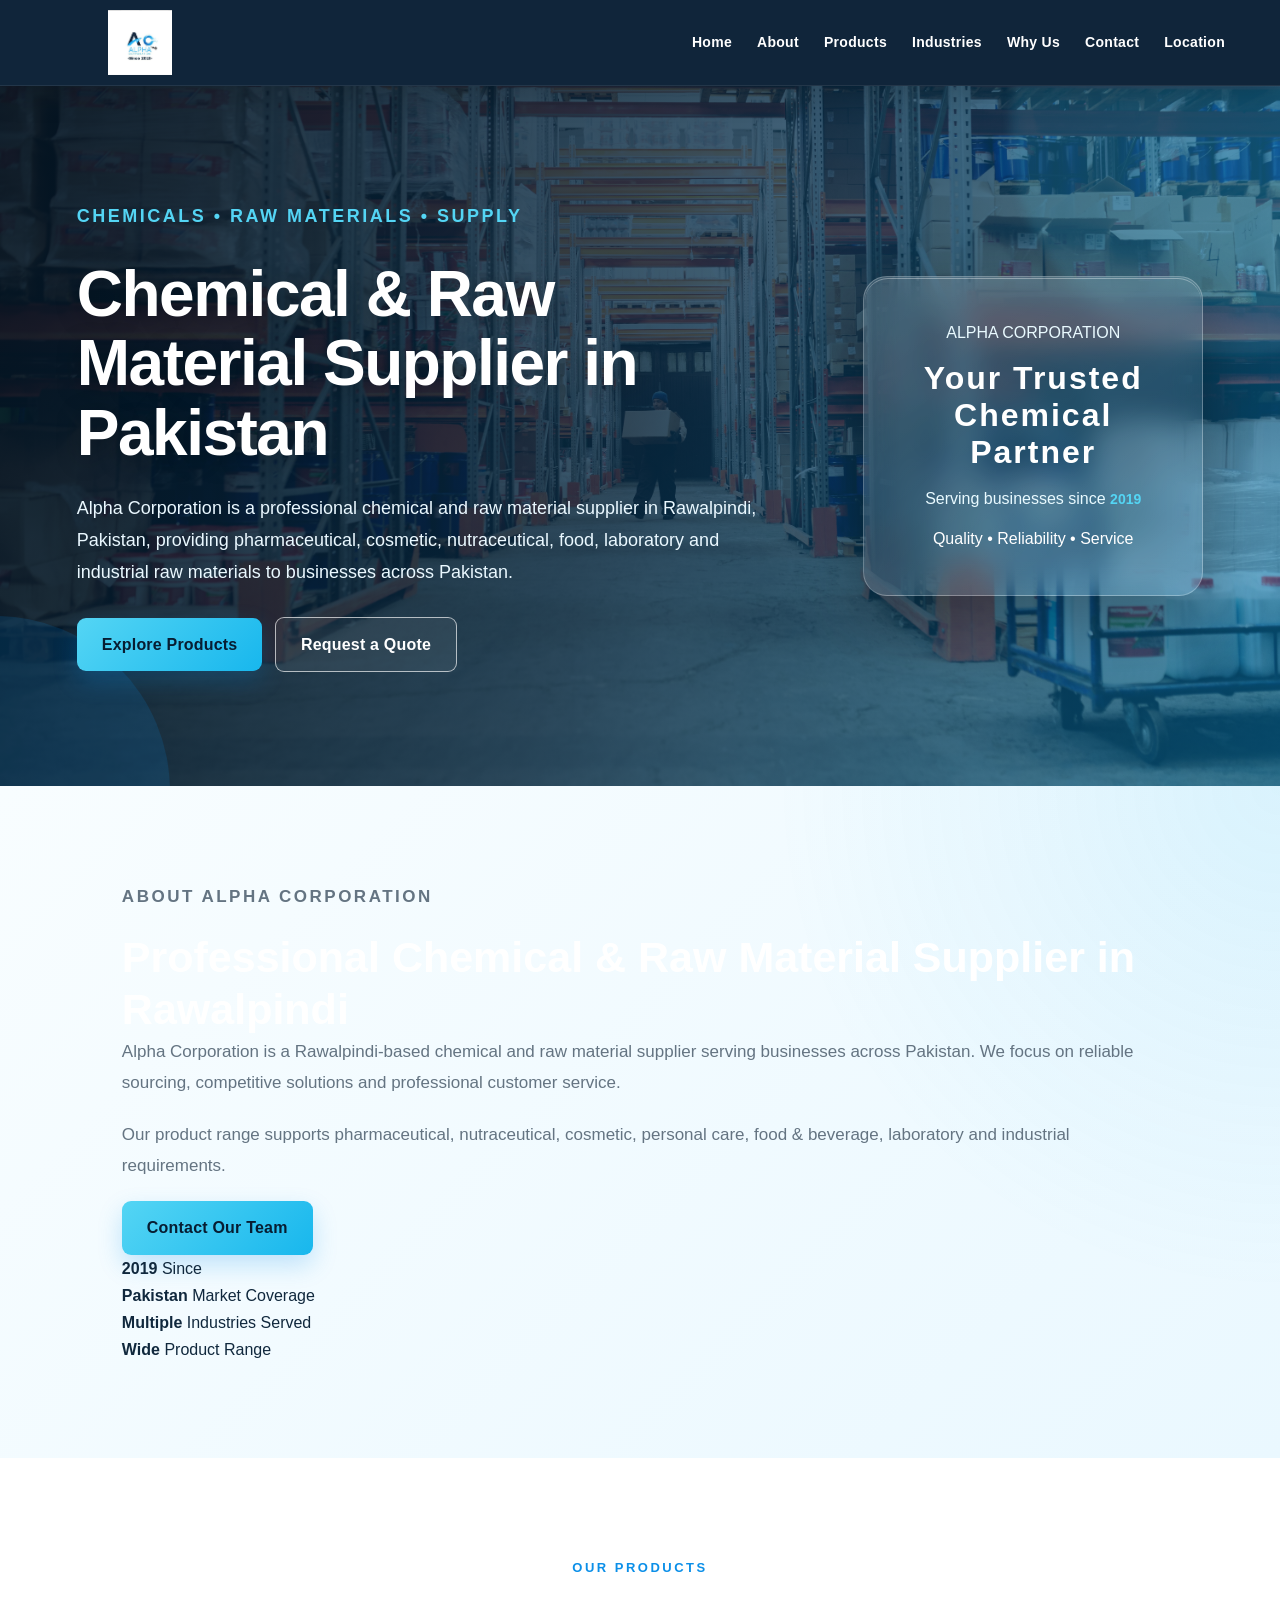
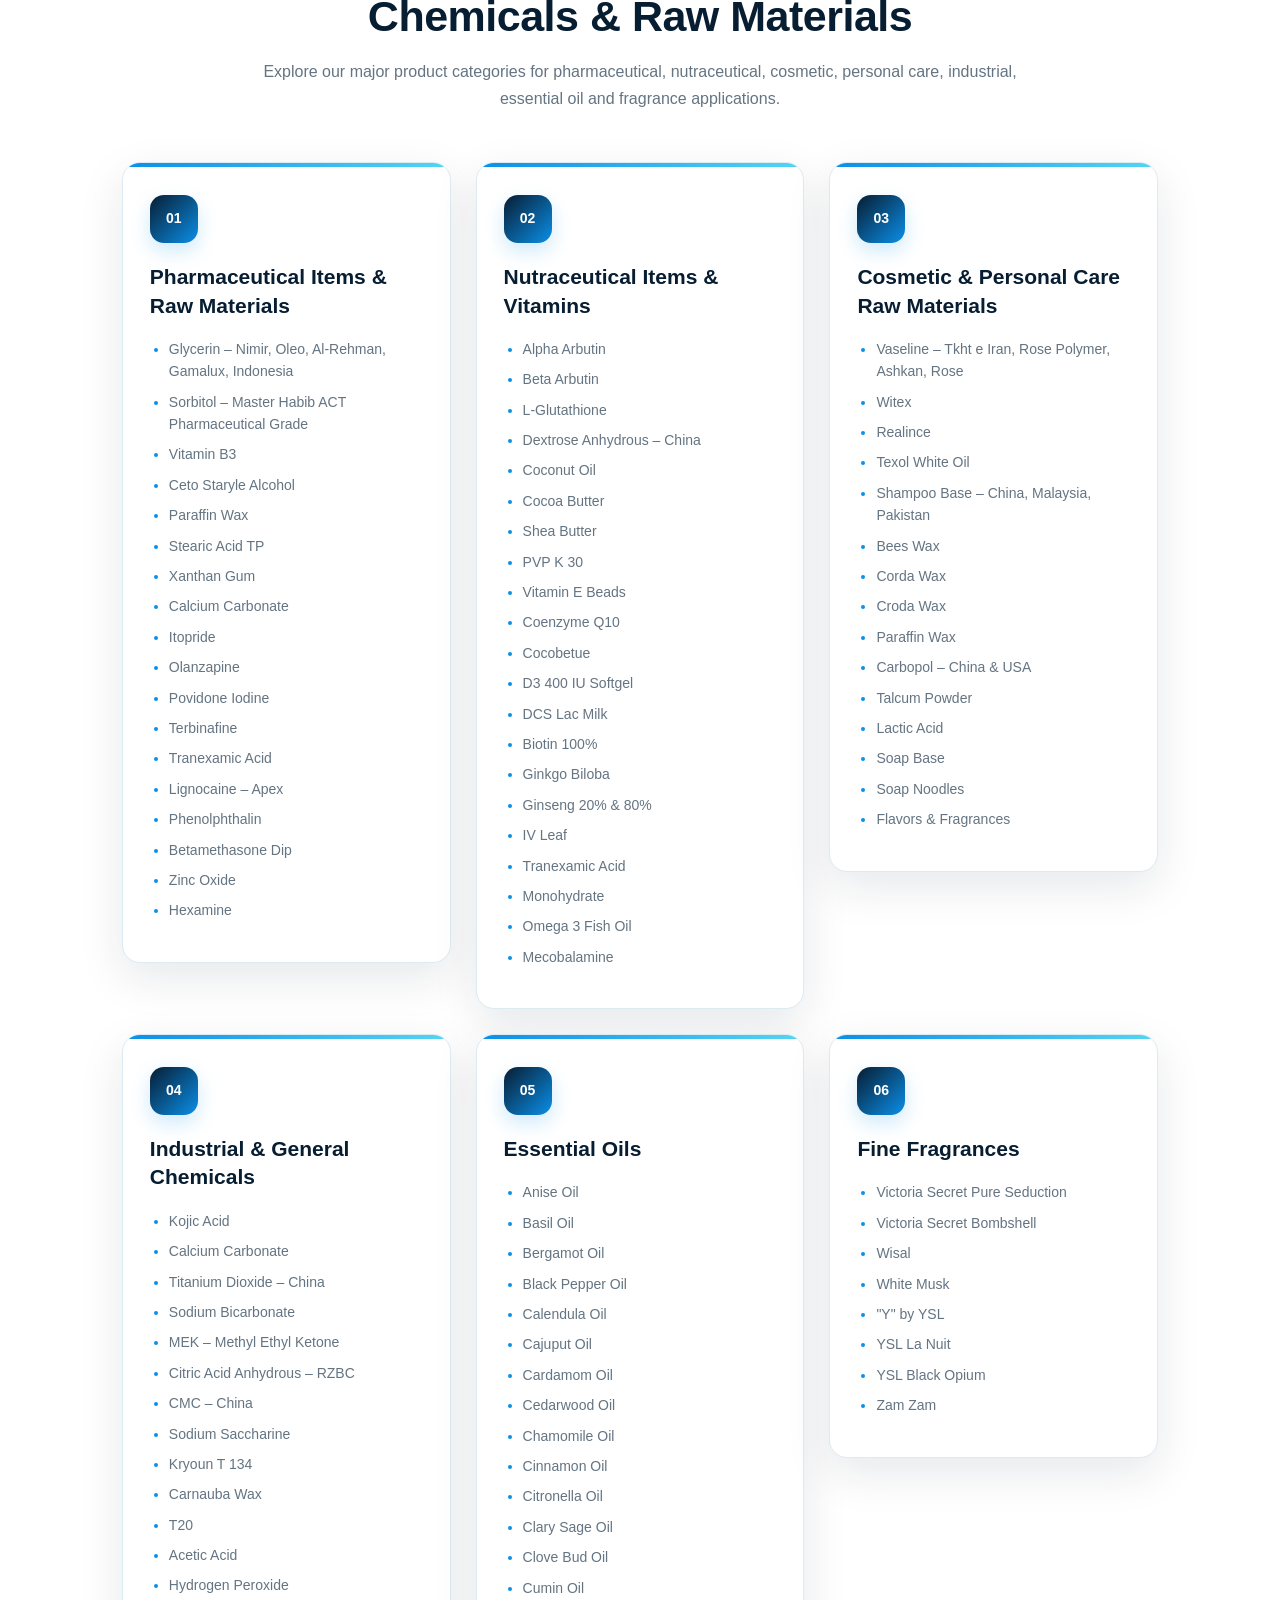
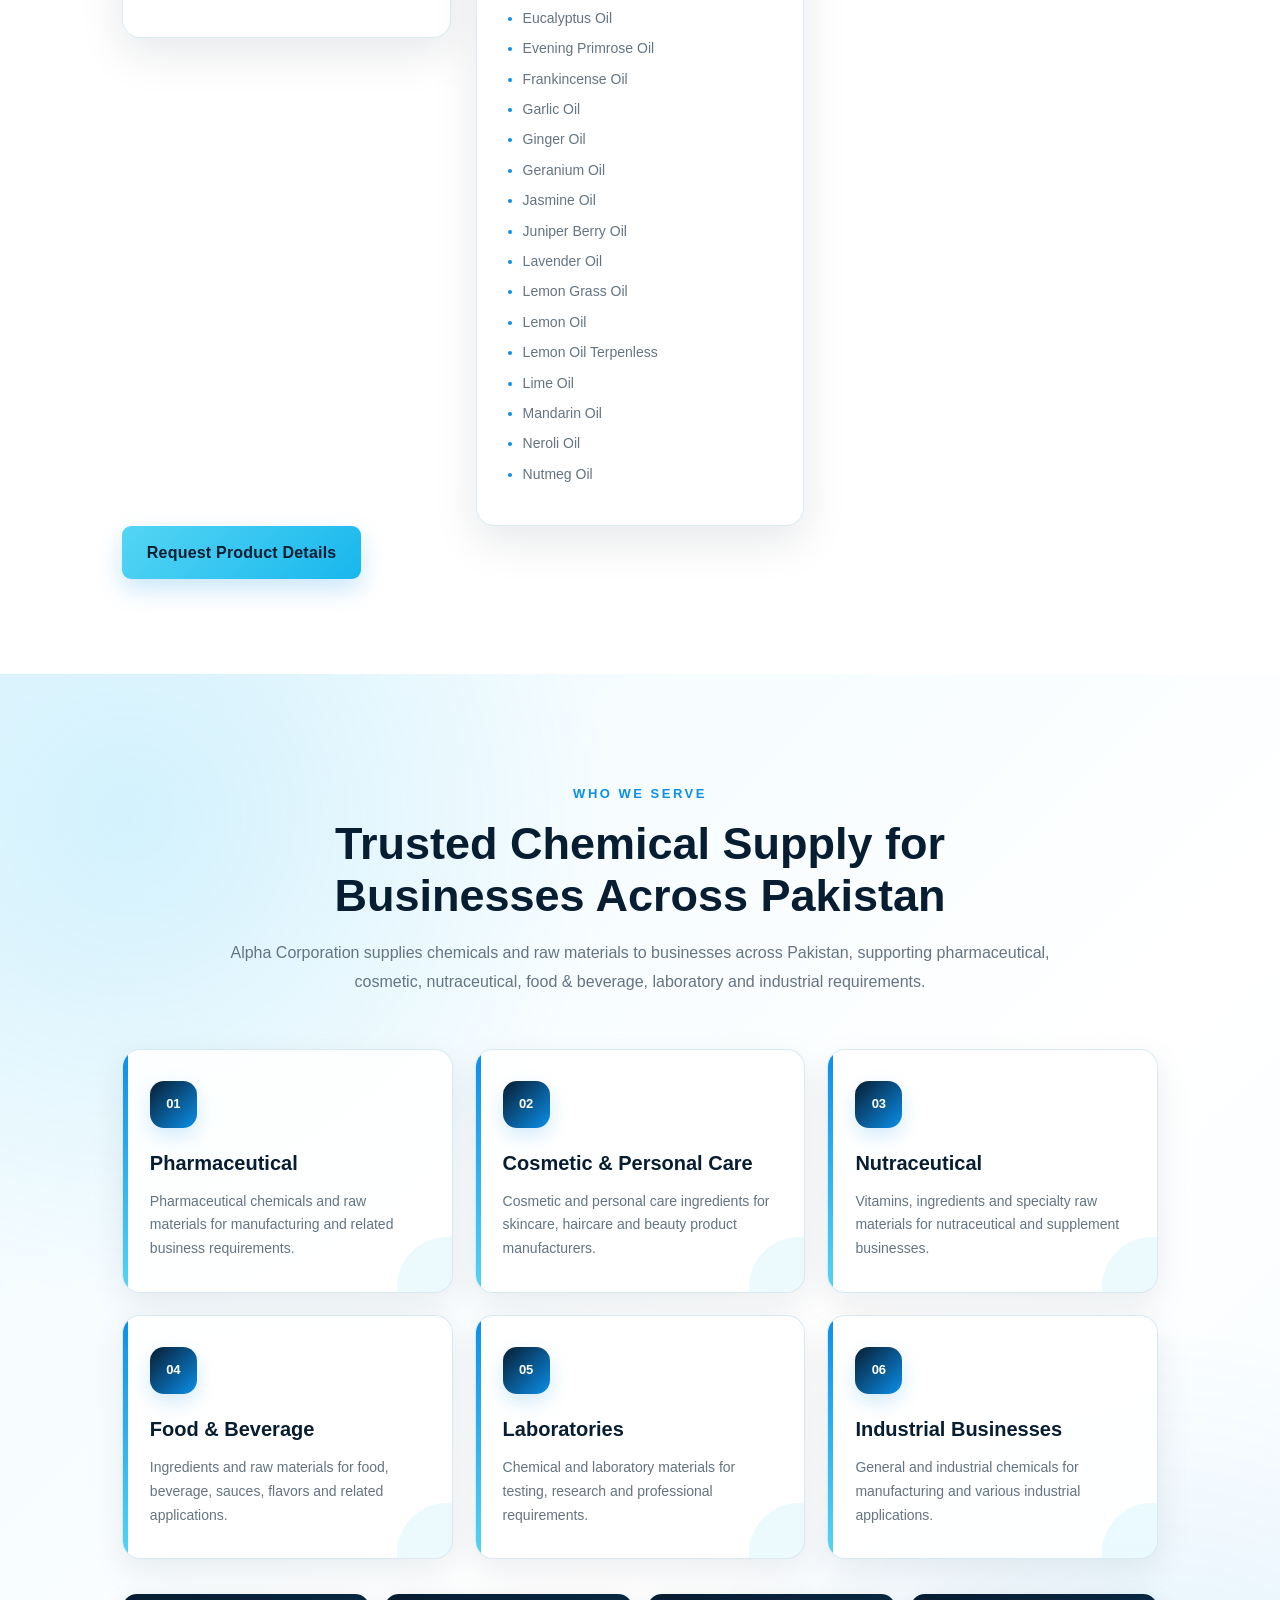
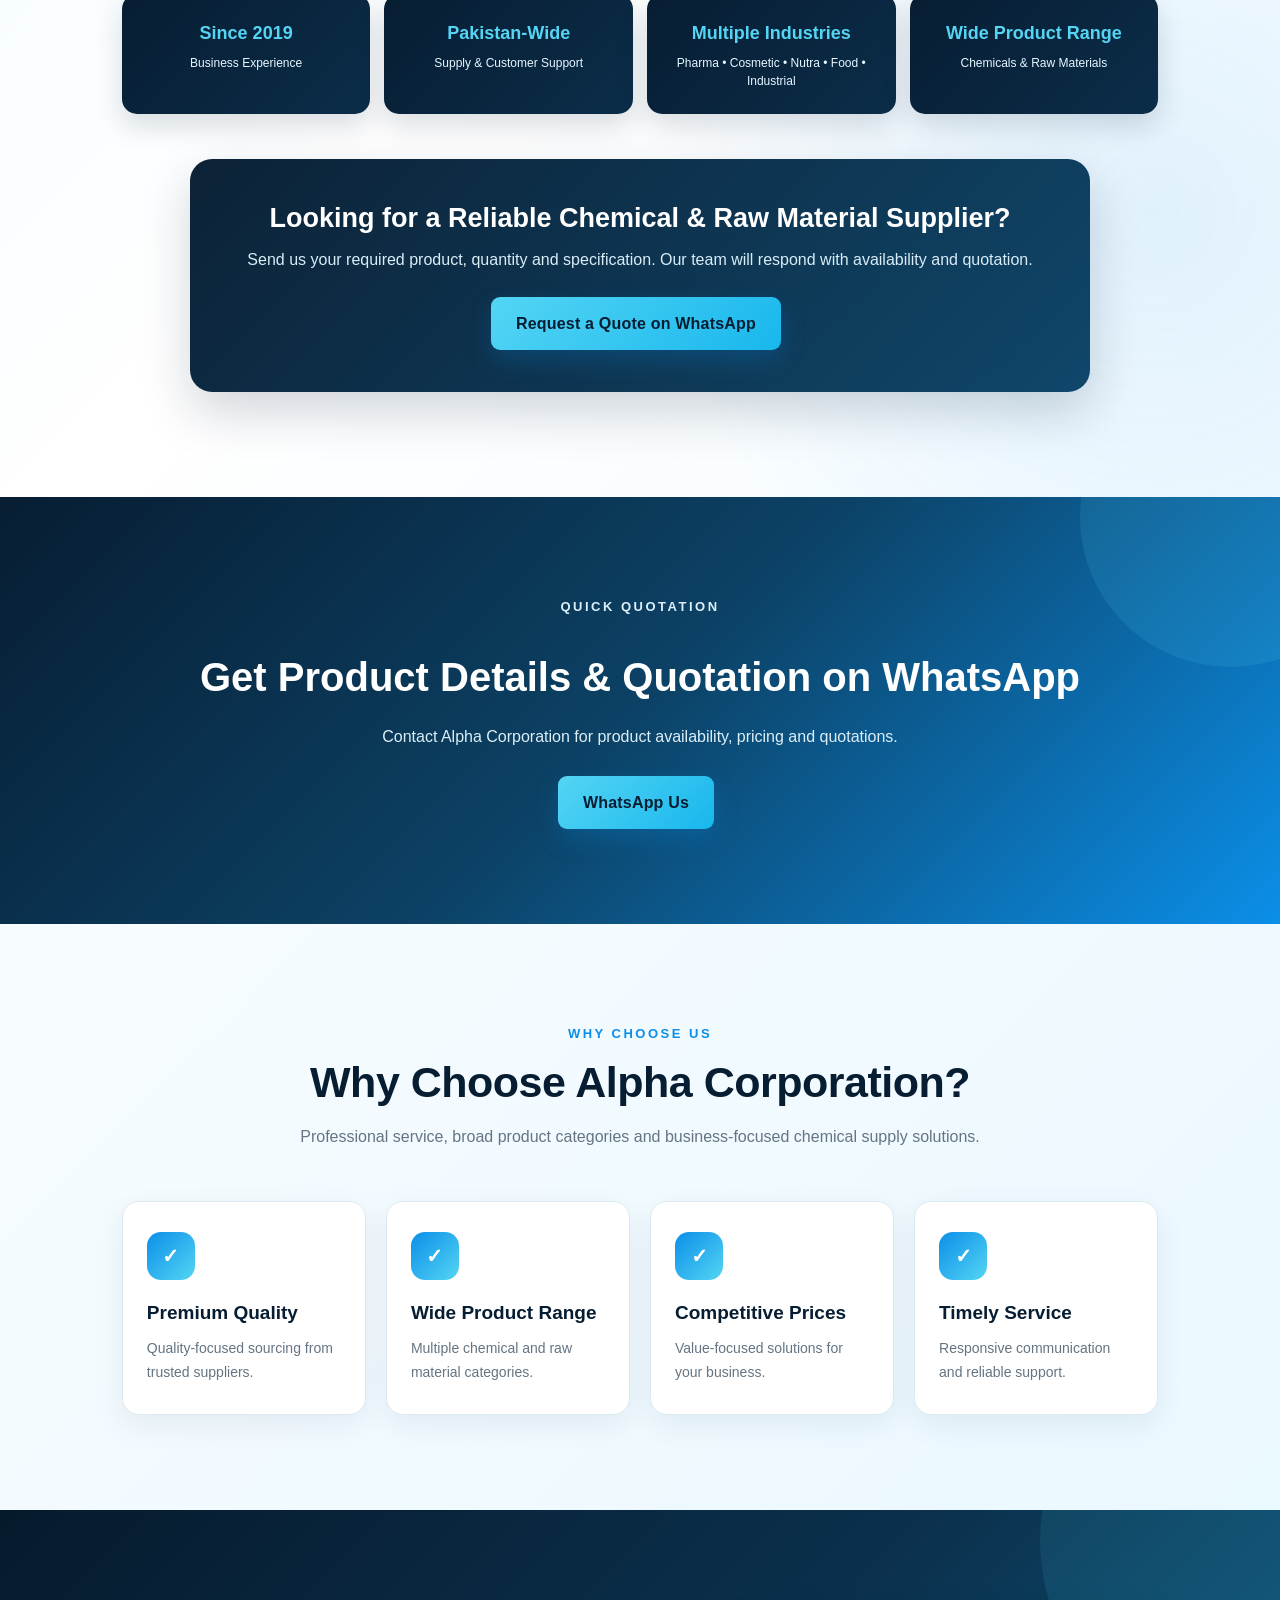
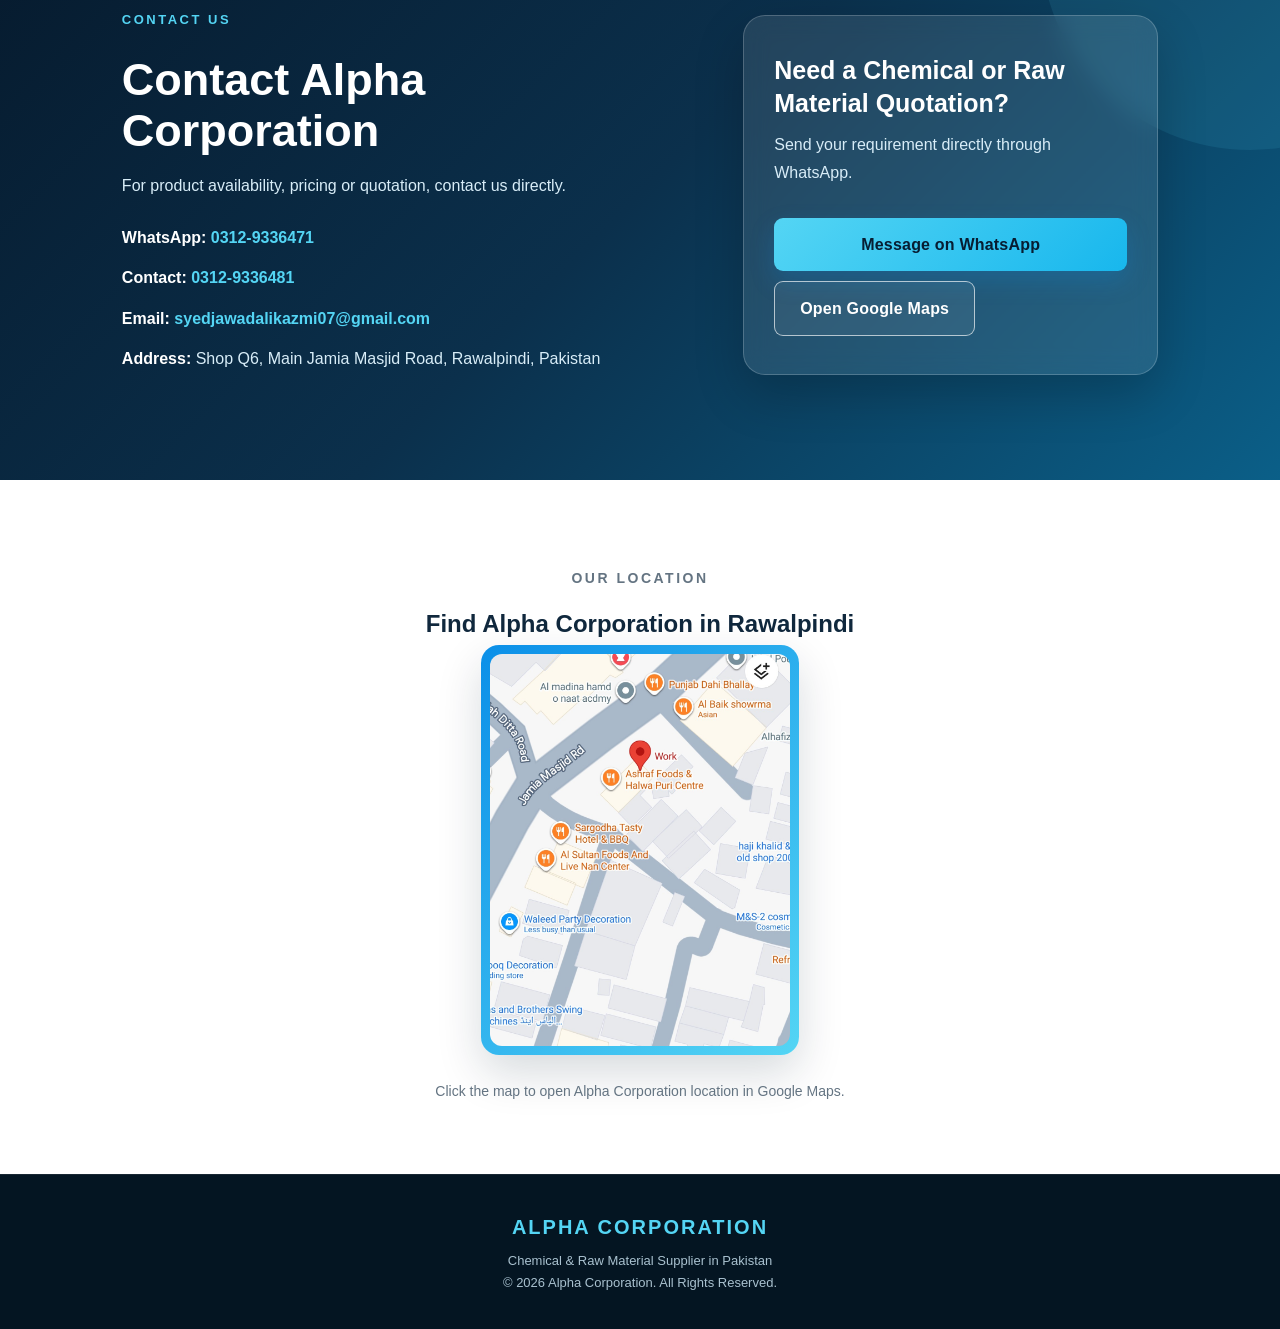
==== commit e9125b0a: "Update index.html" ====
--- a/index.html
+++ b/index.html
@@ -1,36 +1,19 @@
-<!DOCTYPE html>
-<html lang="en">
+<!DOCTYPE html><html lang="en">
 <head>
 <meta charset="UTF-8">
-<meta name="viewport" content="width=device-width, initial-scale=1.0">
-
-<title>Alpha Corporation | Chemical & Raw Material Supplier in Pakistan</title>
-
-<meta name="description" content="Alpha Corporation is a professional chemical and raw material supplier in Rawalpindi, Pakistan, serving pharmaceutical, cosmetic, nutraceutical, food, laboratory and industrial businesses across Pakistan.">
-
-<meta name="keywords" content="chemical supplier Pakistan, chemical supplier Rawalpindi, chemical exporter Pakistan, raw material supplier Pakistan, pharmaceutical raw materials Pakistan, cosmetic raw materials Pakistan, nutraceutical raw materials Pakistan, industrial chemicals Pakistan, Alpha Corporation">
-
-<meta name="robots" content="index, follow">
+<meta name="viewport" content="width=device-width, initial-scale=1.0"><title>Alpha Corporation | Chemical & Raw Material Supplier in Pakistan</title><meta name="description" content="Alpha Corporation is a professional chemical and raw material supplier in Rawalpindi, Pakistan, serving pharmaceutical, cosmetic, nutraceutical, food, laboratory and industrial businesses across Pakistan."><meta name="keywords" content="chemical supplier Pakistan, chemical supplier Rawalpindi, chemical exporter Pakistan, raw material supplier Pakistan, pharmaceutical raw materials Pakistan, cosmetic raw materials Pakistan, nutraceutical raw materials Pakistan, industrial chemicals Pakistan, Alpha Corporation"><meta name="robots" content="index, follow">
 <meta name="author" content="Alpha Corporation">
 <meta name="language" content="English">
 <meta name="geo.region" content="PK-PB">
-<meta name="geo.placename" content="Rawalpindi, Pakistan">
-
-<link rel="canonical" href="https://syedjawadalikazmi334-arch.github.io/Alpha-Corporation-/">
-<link rel="stylesheet" href="style.css">
-
-<meta property="og:title" content="Alpha Corporation | Chemical & Raw Material Supplier in Pakistan">
+<meta name="geo.placename" content="Rawalpindi, Pakistan"><link rel="canonical" href="https://syedjawadalikazmi334-arch.github.io/Alpha-Corporation-/">
+<link rel="stylesheet" href="style.css"><meta property="og:title" content="Alpha Corporation | Chemical & Raw Material Supplier in Pakistan">
 <meta property="og:description" content="Professional chemical and raw material supplier in Rawalpindi, Pakistan for pharmaceutical, cosmetic, nutraceutical, food, laboratory and industrial applications.">
 <meta property="og:type" content="website">
 <meta property="og:url" content="https://syedjawadalikazmi334-arch.github.io/Alpha-Corporation-/">
-<meta property="og:image" content="https://syedjawadalikazmi334-arch.github.io/Alpha-Corporation-/IMG-20250917-WA1735.jpg">
-
-<meta name="twitter:card" content="summary_large_image">
+<meta property="og:image" content="https://syedjawadalikazmi334-arch.github.io/Alpha-Corporation-/IMG-20250917-WA1735.jpg"><meta name="twitter:card" content="summary_large_image">
 <meta name="twitter:title" content="Alpha Corporation | Chemical & Raw Material Supplier in Pakistan">
 <meta name="twitter:description" content="Professional chemical and raw material supplier in Rawalpindi, Pakistan.">
-<meta name="twitter:image" content="https://syedjawadalikazmi334-arch.github.io/Alpha-Corporation-/IMG-20250917-WA1735.jpg">
-
-<script type="application/ld+json">
+<meta name="twitter:image" content="https://syedjawadalikazmi334-arch.github.io/Alpha-Corporation-/IMG-20250917-WA1735.jpg"><script type="application/ld+json">
 {
   "@context":"https://schema.org",
   "@type":"LocalBusiness",
@@ -54,21 +37,12 @@
     "https://maps.app.goo.gl/xp9v2DKht1eU6k8r5"
   ]
 }
-</script>
-</head>
-
-<body>
-
-<header>
-<div class="nav">
-
-<div class="logo">
+</script></head><body><header>
+<div class="nav"><div class="logo">
 <a href="#home" aria-label="Alpha Corporation Home">
 <img src="IMG-20250917-WA1735.jpg" alt="Alpha Corporation chemical and raw material supplier logo">
 </a>
-</div>
-
-<nav aria-label="Main navigation">
+</div><nav aria-label="Main navigation">
 <a href="#home">Home</a>
 <a href="#about">About</a>
 <a href="#products">Products</a>
@@ -76,32 +50,13 @@
 <a href="#why">Why Us</a>
 <a href="#contact">Contact</a>
 <a href="https://maps.app.goo.gl/xp9v2DKht1eU6k8r5" target="_blank" rel="noopener">Location</a>
-</nav>
-
-</div>
-</header>
-
-<main>
-
-<!-- HERO -->
-<section id="home" class="hero">
-
-<div class="hero-text">
-
-<p class="tag">CHEMICALS • RAW MATERIALS • SUPPLY</p>
-
-<h1>Chemical & Raw Material Supplier in Pakistan</h1>
-
-<p>
+</nav></div>
+</header><main><!-- HERO --><section id="home" class="hero"><div class="hero-text"><p class="tag">CHEMICALS • RAW MATERIALS • SUPPLY</p><h1>Chemical & Raw Material Supplier in Pakistan</h1><p>
 Alpha Corporation is a professional chemical and raw material supplier
 in Rawalpindi, Pakistan, providing pharmaceutical, cosmetic,
 nutraceutical, food, laboratory and industrial raw materials
 to businesses across Pakistan.
-</p>
-
-<div class="hero-buttons">
-
-<a class="btn" href="#products">Explore Products</a>
+</p><div class="hero-buttons"><a class="btn" href="#products">Explore Products</a>
 
 <a class="btn outline"
 href="https://wa.me/923129336471?text=Hello%20Alpha%20Corporation%2C%20I%20would%20like%20to%20request%20a%20quotation.">
@@ -109,109 +64,35 @@
 </a>
 
 </div>
-</div>
-
-<div class="hero-card">
-
-<p class="hero-card-label">ALPHA CORPORATION</p>
-
-<h2>Your Trusted<br>Chemical Partner</h2>
-
-<div class="hero-line"></div>
-
-<p>Serving businesses since <strong>2019</strong></p>
-
-<span>Quality • Reliability • Service</span>
-
-</div>
-
-</section>
-
-
-<!-- ABOUT -->
-<section id="about" class="about-section">
-
-<div class="container about-grid">
-
-<div class="about-content">
-
-<p class="tag">ABOUT ALPHA CORPORATION</p>
-
-<h2>Professional Chemical & Raw Material Supplier in Rawalpindi</h2>
-
-<p>
+</div><div class="hero-card"><p class="hero-card-label">ALPHA CORPORATION</p><h2>Your Trusted<br>Chemical Partner</h2><div class="hero-line"></div><p>Serving businesses since <strong>2019</strong></p><span>Quality • Reliability • Service</span>
+
+</div></section><!-- ABOUT --><section id="about" class="about-section"><div class="container about-grid"><div class="about-content"><p class="tag">ABOUT ALPHA CORPORATION</p><h2>Professional Chemical & Raw Material Supplier in Rawalpindi</h2><p>
 Alpha Corporation is a Rawalpindi-based chemical and raw material
 supplier serving businesses across Pakistan. We focus on reliable
 sourcing, competitive solutions and professional customer service.
-</p>
-
-<p>
+</p><p>
 Our product range supports pharmaceutical, nutraceutical, cosmetic,
 personal care, food & beverage, laboratory and industrial requirements.
-</p>
-
-<a class="btn" href="#contact">Contact Our Team</a>
-
-</div>
-
-<div class="about-panel">
-
-<div class="about-stat">
+</p><a class="btn" href="#contact">Contact Our Team</a>
+
+</div><div class="about-panel"><div class="about-stat">
 <strong>2019</strong>
 <span>Since</span>
-</div>
-
-<div class="about-stat">
+</div><div class="about-stat">
 <strong>Pakistan</strong>
 <span>Market Coverage</span>
-</div>
-
-<div class="about-stat">
+</div><div class="about-stat">
 <strong>Multiple</strong>
 <span>Industries Served</span>
-</div>
-
-<div class="about-stat">
+</div><div class="about-stat">
 <strong>Wide</strong>
 <span>Product Range</span>
-</div>
-
-</div>
-
-</div>
-</section>
-
-
-<!-- PRODUCTS -->
-<section id="products" class="products-section">
-
-<div class="container">
-
-<div class="heading">
-
-<p class="tag">OUR PRODUCTS</p>
-
-<h2>Chemicals & Raw Materials</h2>
-
-<p>
+</div></div></div>
+</section><!-- PRODUCTS --><section id="products" class="products-section"><div class="container"><div class="heading"><p class="tag">OUR PRODUCTS</p><h2>Chemicals & Raw Materials</h2><p>
 Explore our major product categories for pharmaceutical,
 nutraceutical, cosmetic, personal care, industrial,
 essential oil and fragrance applications.
-</p>
-
-</div>
-
-
-<div class="cards">
-
-<!-- PHARMACEUTICAL -->
-<div class="card">
-
-<div class="number">01</div>
-
-<h3>Pharmaceutical Items & Raw Materials</h3>
-
-<ul>
+</p></div><div class="cards"><!-- PHARMACEUTICAL --><div class="card"><div class="number">01</div><h3>Pharmaceutical Items & Raw Materials</h3><ul>
 <li>Glycerin – Nimir, Oleo, Al-Rehman, Gamalux, Indonesia</li>
 <li>Sorbitol – Master Habib ACT Pharmaceutical Grade</li>
 <li>Vitamin B3</li>
@@ -230,19 +111,7 @@
 <li>Betamethasone Dip</li>
 <li>Zinc Oxide</li>
 <li>Hexamine</li>
-</ul>
-
-</div>
-
-
-<!-- NUTRACEUTICAL -->
-<div class="card">
-
-<div class="number">02</div>
-
-<h3>Nutraceutical Items & Vitamins</h3>
-
-<ul>
+</ul></div><!-- NUTRACEUTICAL --><div class="card"><div class="number">02</div><h3>Nutraceutical Items & Vitamins</h3><ul>
 <li>Alpha Arbutin</li>
 <li>Beta Arbutin</li>
 <li>L-Glutathione</li>
@@ -264,19 +133,7 @@
 <li>Monohydrate</li>
 <li>Omega 3 Fish Oil</li>
 <li>Mecobalamine</li>
-</ul>
-
-</div>
-
-
-<!-- COSMETIC -->
-<div class="card">
-
-<div class="number">03</div>
-
-<h3>Cosmetic & Personal Care Raw Materials</h3>
-
-<ul>
+</ul></div><!-- COSMETIC --><div class="card"><div class="number">03</div><h3>Cosmetic & Personal Care Raw Materials</h3><ul>
 <li>Vaseline – Tkht e Iran, Rose Polymer, Ashkan, Rose</li>
 <li>Witex</li>
 <li>Realince</li>
@@ -292,19 +149,7 @@
 <li>Soap Base</li>
 <li>Soap Noodles</li>
 <li>Flavors & Fragrances</li>
-</ul>
-
-</div>
-
-
-<!-- INDUSTRIAL -->
-<div class="card">
-
-<div class="number">04</div>
-
-<h3>Industrial & General Chemicals</h3>
-
-<ul>
+</ul></div><!-- INDUSTRIAL --><div class="card"><div class="number">04</div><h3>Industrial & General Chemicals</h3><ul>
 <li>Kojic Acid</li>
 <li>Calcium Carbonate</li>
 <li>Titanium Dioxide – China</li>
@@ -318,19 +163,7 @@
 <li>T20</li>
 <li>Acetic Acid</li>
 <li>Hydrogen Peroxide</li>
-</ul>
-
-</div>
-
-
-<!-- ESSENTIAL OILS -->
-<div class="card">
-
-<div class="number">05</div>
-
-<h3>Essential Oils</h3>
-
-<ul>
+</ul></div><!-- ESSENTIAL OILS --><div class="card"><div class="number">05</div><h3>Essential Oils</h3><ul>
 <li>Anise Oil</li>
 <li>Basil Oil</li>
 <li>Bergamot Oil</li>
@@ -361,19 +194,7 @@
 <li>Mandarin Oil</li>
 <li>Neroli Oil</li>
 <li>Nutmeg Oil</li>
-</ul>
-
-</div>
-
-
-<!-- FRAGRANCES -->
-<div class="card">
-
-<div class="number">06</div>
-
-<h3>Fine Fragrances</h3>
-
-<ul>
+</ul></div><!-- FRAGRANCES --><div class="card"><div class="number">06</div><h3>Fine Fragrances</h3><ul>
 <li>Victoria Secret Pure Seduction</li>
 <li>Victoria Secret Bombshell</li>
 <li>Wisal</li>
@@ -382,280 +203,129 @@
 <li>YSL La Nuit</li>
 <li>YSL Black Opium</li>
 <li>Zam Zam</li>
-</ul>
-
-</div>
-
-</div>
-
-
-<div class="section-cta">
-
-<a class="btn"
+</ul></div></div><div class="section-cta"><a class="btn"
 href="https://wa.me/923129336471?text=Hello%20Alpha%20Corporation%2C%20I%20would%20like%20to%20know%20about%20your%20product%20list.">
 Request Product Details
 </a>
 
-</div>
-
-</div>
-</section>
-
-
-<!-- WHO WE SERVE -->
-<section id="serve" class="customers-section" aria-label="Businesses and Industries We Serve">
-
-<div class="container">
-
-<div class="customers-heading">
-
-<p class="tag">WHO WE SERVE</p>
-
-<h2>Trusted Chemical Supply for Businesses Across Pakistan</h2>
-
-<p>
+</div></div>
+</section><!-- WHO WE SERVE --><section id="serve" class="customers-section" aria-label="Businesses and Industries We Serve"><div class="container"><div class="customers-heading"><p class="tag">WHO WE SERVE</p><h2>Trusted Chemical Supply for Businesses Across Pakistan</h2><p>
 Alpha Corporation supplies chemicals and raw materials to businesses
 across Pakistan, supporting pharmaceutical, cosmetic, nutraceutical,
 food & beverage, laboratory and industrial requirements.
-</p>
-
-</div>
-
-
-<div class="customer-grid">
-
-<div class="customer-box">
+</p></div><div class="customer-grid"><div class="customer-box">
 <span class="customer-icon">01</span>
 <h3>Pharmaceutical</h3>
 <p>
 Pharmaceutical chemicals and raw materials for manufacturing
 and related business requirements.
 </p>
-</div>
-
-<div class="customer-box">
+</div><div class="customer-box">
 <span class="customer-icon">02</span>
 <h3>Cosmetic & Personal Care</h3>
 <p>
 Cosmetic and personal care ingredients for skincare,
 haircare and beauty product manufacturers.
 </p>
-</div>
-
-<div class="customer-box">
+</div><div class="customer-box">
 <span class="customer-icon">03</span>
 <h3>Nutraceutical</h3>
 <p>
 Vitamins, ingredients and specialty raw materials
 for nutraceutical and supplement businesses.
 </p>
-</div>
-
-<div class="customer-box">
+</div><div class="customer-box">
 <span class="customer-icon">04</span>
 <h3>Food & Beverage</h3>
 <p>
 Ingredients and raw materials for food, beverage,
 sauces, flavors and related applications.
 </p>
-</div>
-
-<div class="customer-box">
+</div><div class="customer-box">
 <span class="customer-icon">05</span>
 <h3>Laboratories</h3>
 <p>
 Chemical and laboratory materials for testing,
 research and professional requirements.
 </p>
-</div>
-
-<div class="customer-box">
+</div><div class="customer-box">
 <span class="customer-icon">06</span>
 <h3>Industrial Businesses</h3>
 <p>
 General and industrial chemicals for manufacturing
 and various industrial applications.
 </p>
-</div>
-
-</div>
-
-
-<div class="customer-highlight">
-
-<div>
+</div></div><div class="customer-highlight"><div>
 <strong>Since 2019</strong>
 <span>Business Experience</span>
-</div>
-
-<div>
+</div><div>
 <strong>Pakistan-Wide</strong>
 <span>Supply & Customer Support</span>
-</div>
-
-<div>
+</div><div>
 <strong>Multiple Industries</strong>
 <span>Pharma • Cosmetic • Nutra • Food • Industrial</span>
-</div>
-
-<div>
+</div><div>
 <strong>Wide Product Range</strong>
 <span>Chemicals & Raw Materials</span>
-</div>
-
-</div>
-
-
-<div class="customer-cta">
-
-<h3>Looking for a Reliable Chemical & Raw Material Supplier?</h3>
-
-<p>
+</div></div><div class="customer-cta"><h3>Looking for a Reliable Chemical & Raw Material Supplier?</h3><p>
 Send us your required product, quantity and specification.
 Our team will respond with availability and quotation.
-</p>
-
-<a class="btn"
+</p><a class="btn"
 href="https://wa.me/923129336471?text=Hello%20Alpha%20Corporation%2C%20I%20would%20like%20to%20ask%20about%20a%20chemical%20or%20raw%20material.">
 Request a Quote on WhatsApp
 </a>
 
-</div>
-
-</div>
-</section>
-
-
-<!-- WHATSAPP -->
-<section id="product-whatsapp" class="product-whatsapp">
-
-<div class="container">
-
-<p class="tag">QUICK QUOTATION</p>
-
-<h2>Get Product Details & Quotation on WhatsApp</h2>
-
-<p>
+</div></div>
+</section><!-- WHATSAPP --><section id="product-whatsapp" class="product-whatsapp"><div class="container"><p class="tag">QUICK QUOTATION</p><h2>Get Product Details & Quotation on WhatsApp</h2><p>
 Contact Alpha Corporation for product availability,
 pricing and quotations.
-</p>
-
-<a class="btn"
+</p><a class="btn"
 href="https://wa.me/923129336471?text=Hello%20Alpha%20Corporation%2C%20I%20want%20information%20about%20your%20products.">
 WhatsApp Us
 </a>
 
 </div>
-</section>
-
-
-<!-- WHY US -->
-<section id="why" class="why-section">
-
-<div class="container">
-
-<div class="heading">
-
-<p class="tag">WHY CHOOSE US</p>
-
-<h2>Why Choose Alpha Corporation?</h2>
-
-<p>
+</section><!-- WHY US --><section id="why" class="why-section"><div class="container"><div class="heading"><p class="tag">WHY CHOOSE US</p><h2>Why Choose Alpha Corporation?</h2><p>
 Professional service, broad product categories and
 business-focused chemical supply solutions.
-</p>
-
-</div>
-
-
-<div class="features">
-
-<div>
+</p></div><div class="features"><div>
 <b>✓</b>
 <h3>Premium Quality</h3>
 <p>Quality-focused sourcing from trusted suppliers.</p>
-</div>
-
-<div>
+</div><div>
 <b>✓</b>
 <h3>Wide Product Range</h3>
 <p>Multiple chemical and raw material categories.</p>
-</div>
-
-<div>
+</div><div>
 <b>✓</b>
 <h3>Competitive Prices</h3>
 <p>Value-focused solutions for your business.</p>
-</div>
-
-<div>
+</div><div>
 <b>✓</b>
 <h3>Timely Service</h3>
 <p>Responsive communication and reliable support.</p>
-</div>
-
-</div>
-
-</div>
-</section>
-
-
-<!-- CONTACT -->
-<section id="contact" class="contact">
-
-<div class="container contact-grid">
-
-<div>
-
-<p class="tag">CONTACT US</p>
-
-<h2>Contact Alpha Corporation</h2>
-
-<p>
+</div></div></div>
+</section><!-- CONTACT --><section id="contact" class="contact"><div class="container contact-grid"><div><p class="tag">CONTACT US</p><h2>Contact Alpha Corporation</h2><p>
 For product availability, pricing or quotation,
 contact us directly.
-</p>
-
-
-<div class="details">
-
-<p>
+</p><div class="details"><p>
 <b>WhatsApp:</b>
 <a href="https://wa.me/923129336471">0312-9336471</a>
-</p>
-
-<p>
+</p><p>
 <b>Contact:</b>
 <a href="tel:+923129336481">0312-9336481</a>
-</p>
-
-<p>
+</p><p>
 <b>Email:</b>
 <a href="mailto:syedjawadalikazmi07@gmail.com">
 syedjawadalikazmi07@gmail.com
 </a>
-</p>
-
-<p>
+</p><p>
 <b>Address:</b>
 Shop Q6, Main Jamia Masjid Road,
 Rawalpindi, Pakistan
-</p>
-
-</div>
-
-</div>
-
-
-<div class="quote">
-
-<h3>Need a Chemical or Raw Material Quotation?</h3>
-
-<p>
+</p></div></div><div class="quote"><h3>Need a Chemical or Raw Material Quotation?</h3><p>
 Send your requirement directly through WhatsApp.
-</p>
-
-<a class="btn full"
+</p><a class="btn full"
 href="https://wa.me/923129336471?text=Hello%20Alpha%20Corporation%2C%20I%20would%20like%20to%20request%20a%20quotation.">
 Message on WhatsApp
 </a>
@@ -667,20 +337,8 @@
 Open Google Maps
 </a>
 
-</div>
-
-</div>
-</section>
-
-
-<!-- LOCATION -->
-<section class="location-map-bottom" aria-label="Alpha Corporation Location">
-
-<p class="tag">OUR LOCATION</p>
-
-<h2>Find Alpha Corporation in Rawalpindi</h2>
-
-<a href="https://maps.app.goo.gl/xp9v2DKht1eU6k8r5"
+</div></div>
+</section><!-- LOCATION --><section class="location-map-bottom" aria-label="Alpha Corporation Location"><p class="tag">OUR LOCATION</p><h2>Find Alpha Corporation in Rawalpindi</h2><a href="https://maps.app.goo.gl/xp9v2DKht1eU6k8r5"
 target="_blank"
 rel="noopener">
 
@@ -691,42 +349,11 @@
 
 <p>
 Click the map to open Alpha Corporation location in Google Maps.
-</p>
-
-</section>
-
-</main>
-
-
-<!-- FOOTER -->
-<footer>
-
-<div class="container">
-
-<strong>ALPHA CORPORATION</strong>
+</p></section></main><!-- FOOTER --><footer><div class="container"><strong>ALPHA CORPORATION</strong>
 
 <p>
 Chemical & Raw Material Supplier in Pakistan
-</p>
-
-<p>
+</p><p>
 © 2026 Alpha Corporation. All Rights Reserved.
-</p>
-
-</div>
-
-</footer>
-
-
-<!-- FLOATING WHATSAPP -->
-<a
-href="https://wa.me/923129336471?text=Hello%20Alpha%20Corporation%2C%20I%20would%20like%20to%20ask%20about%20your chemicals and raw materials."
-class="whatsapp-float"
-target="_blank"
-rel="noopener"
-aria-label="Contact Alpha Corporation on WhatsApp">
-WhatsApp
-</a>
-
-</body>
+</p></div></footer></body>
   </html>
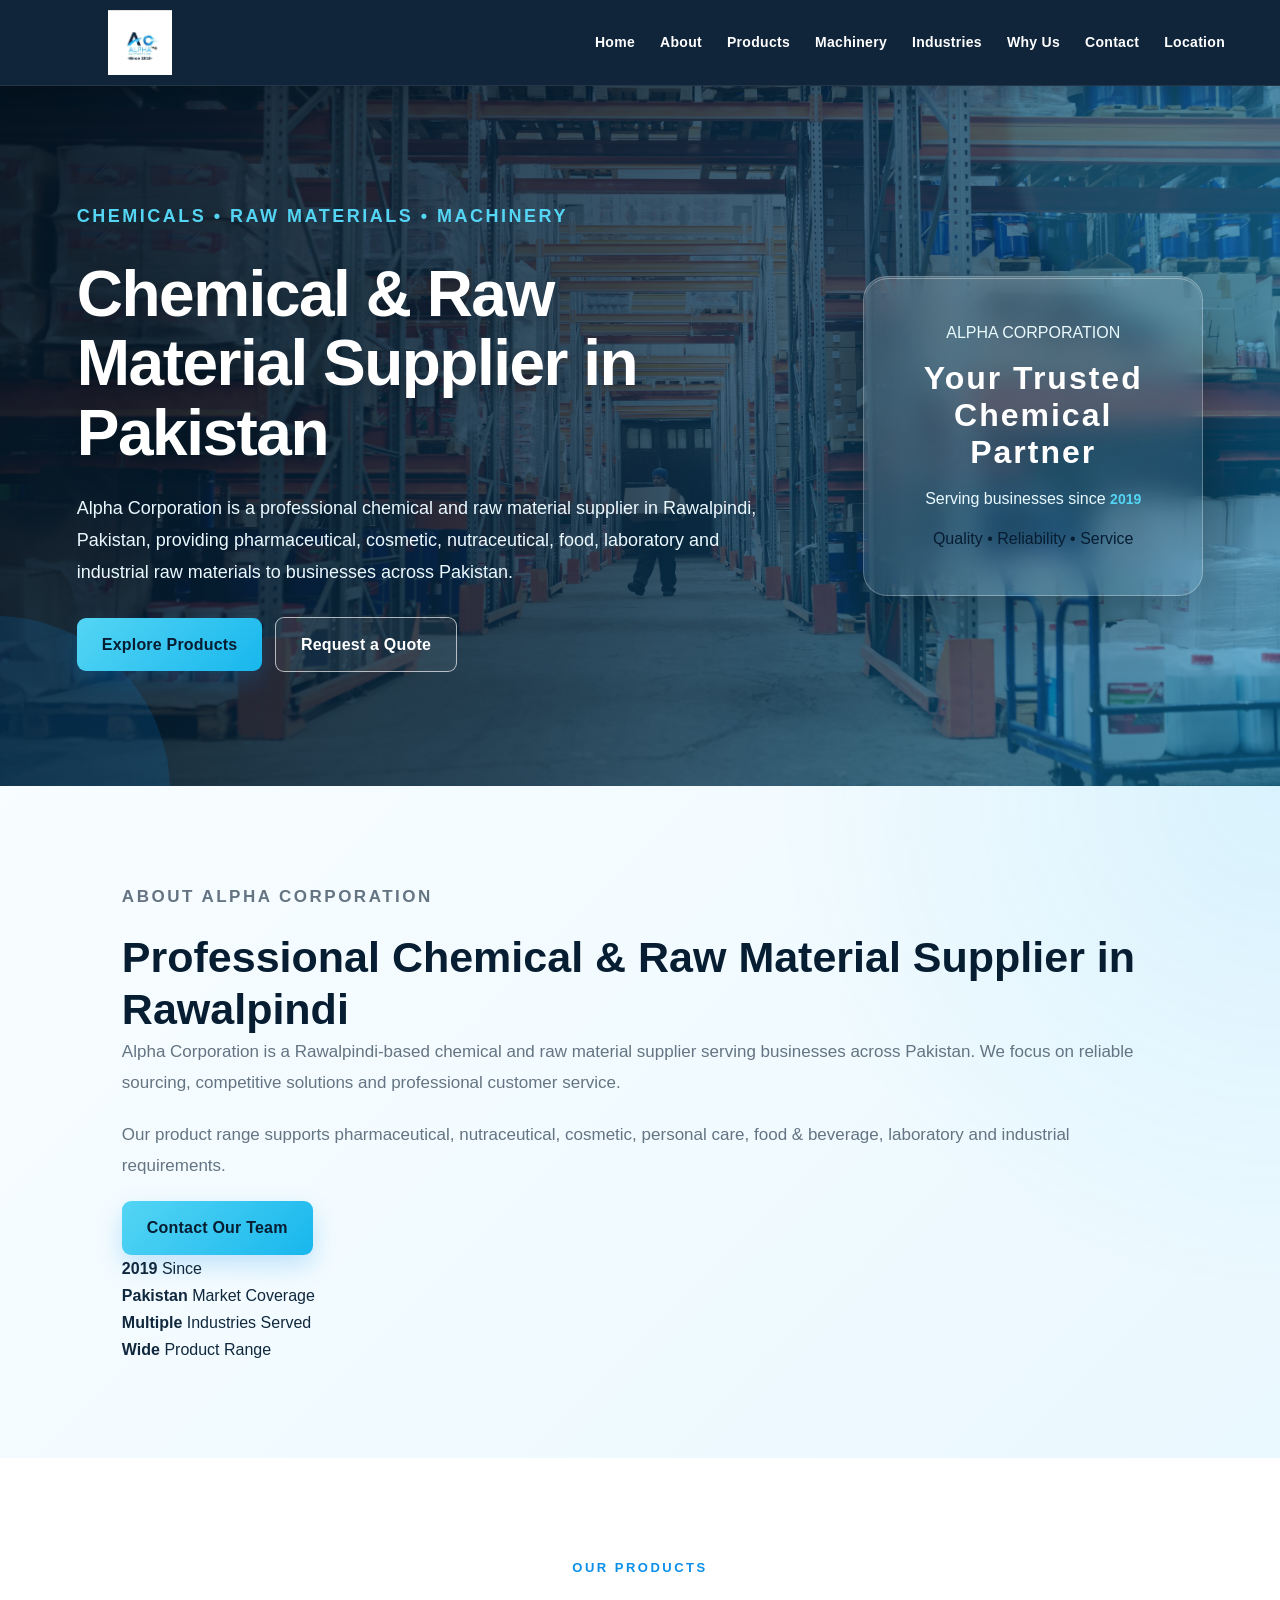
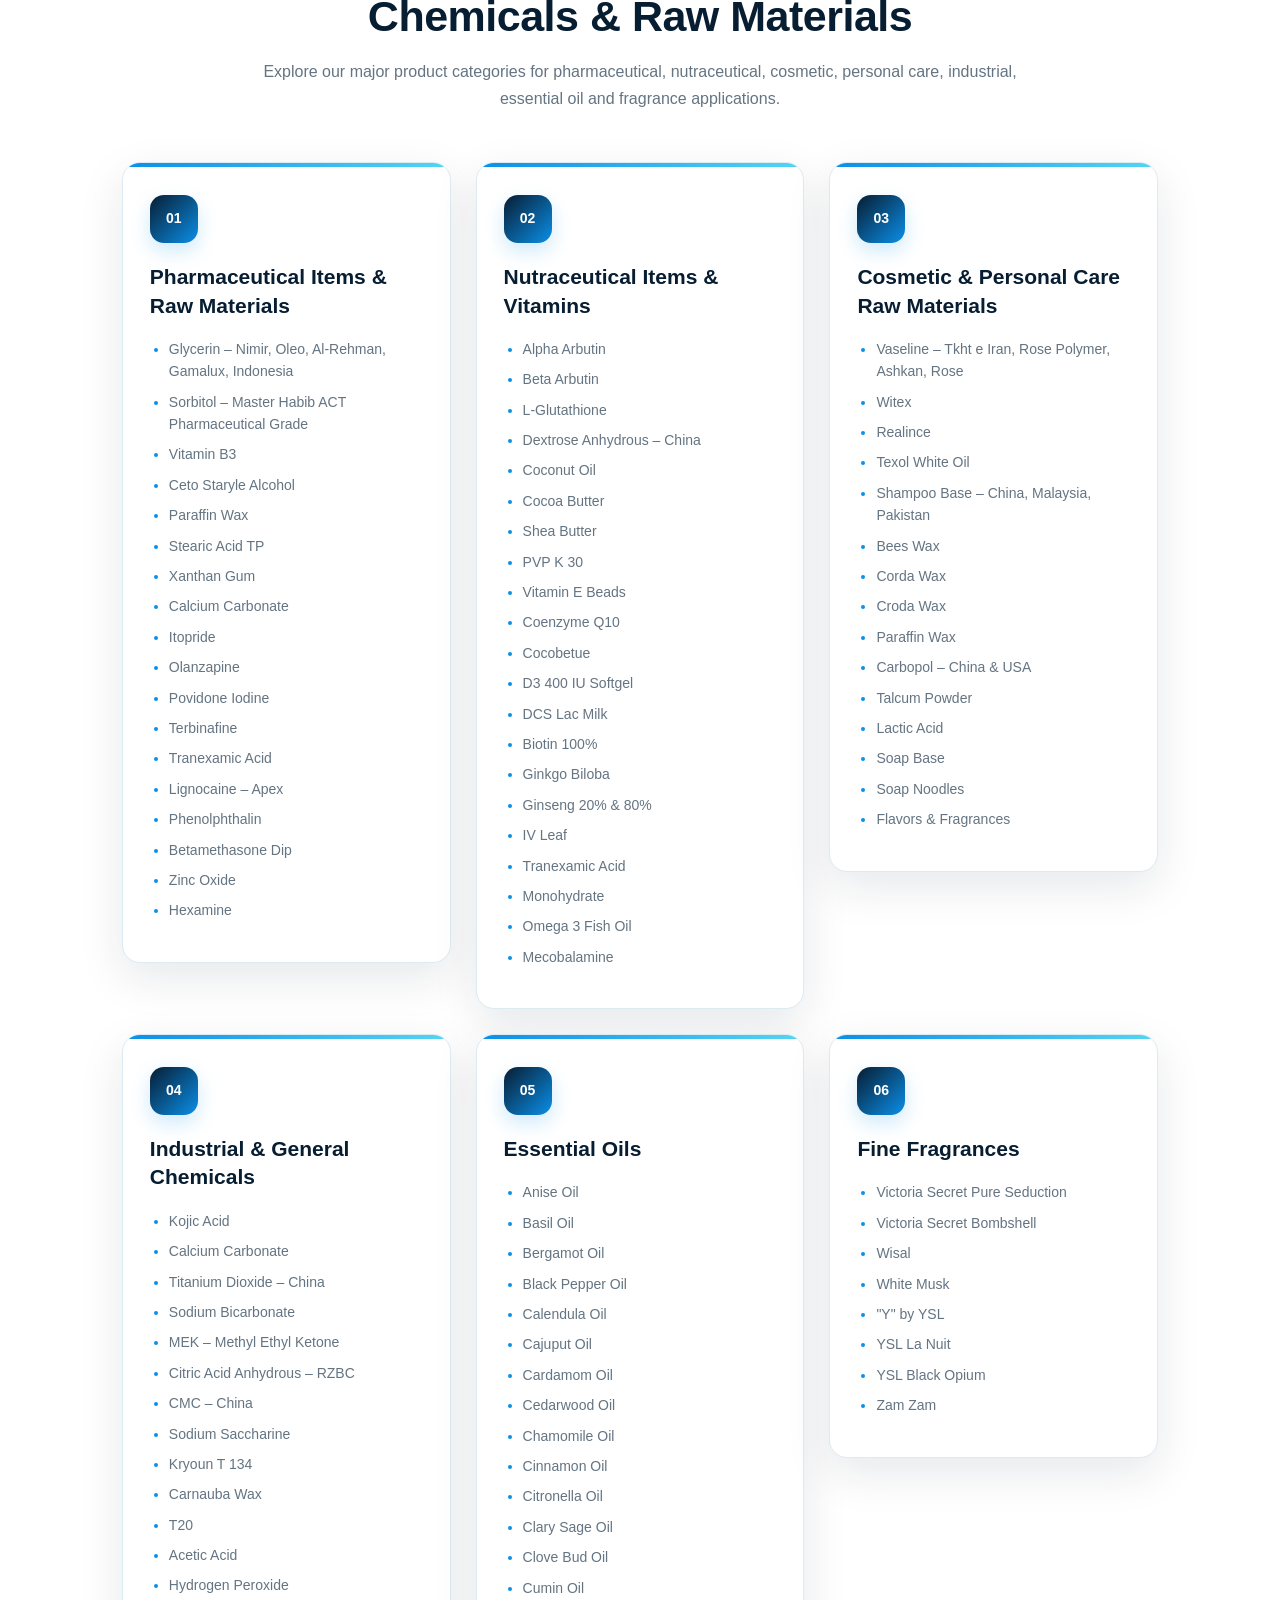
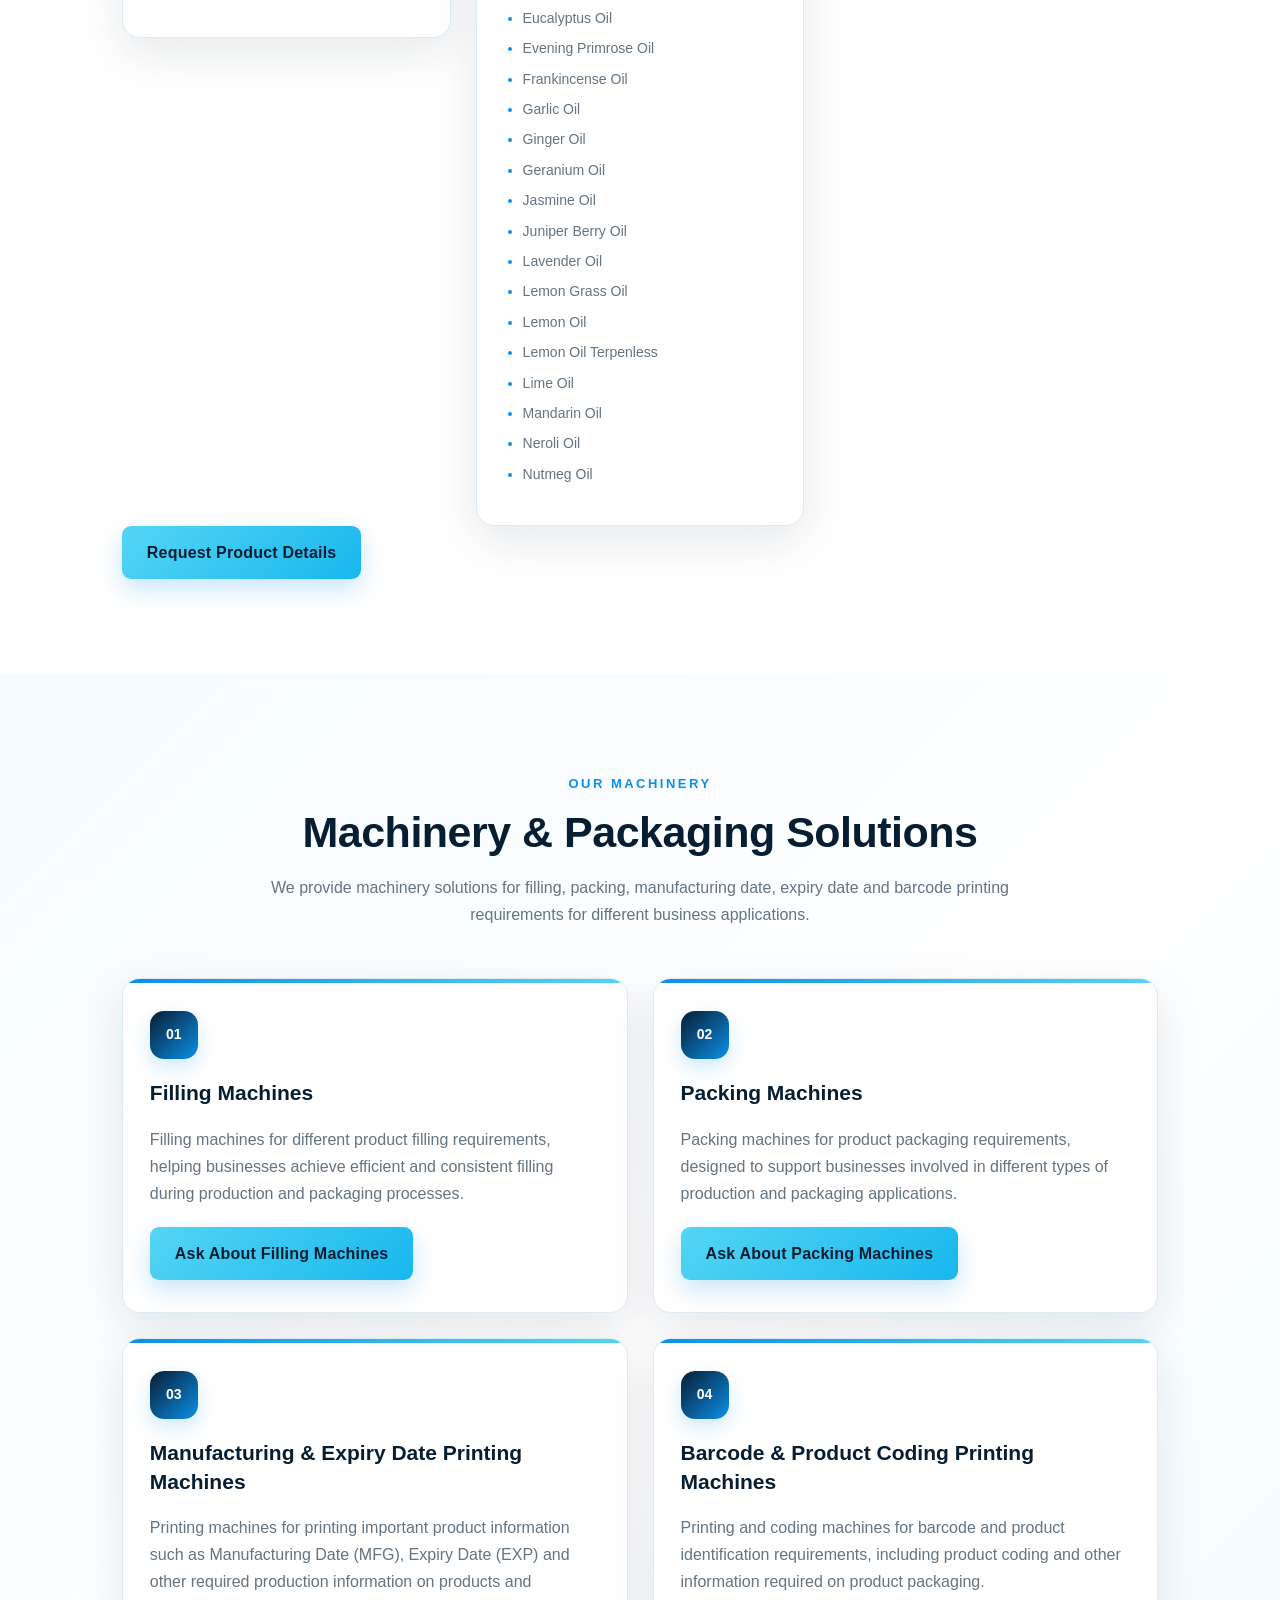
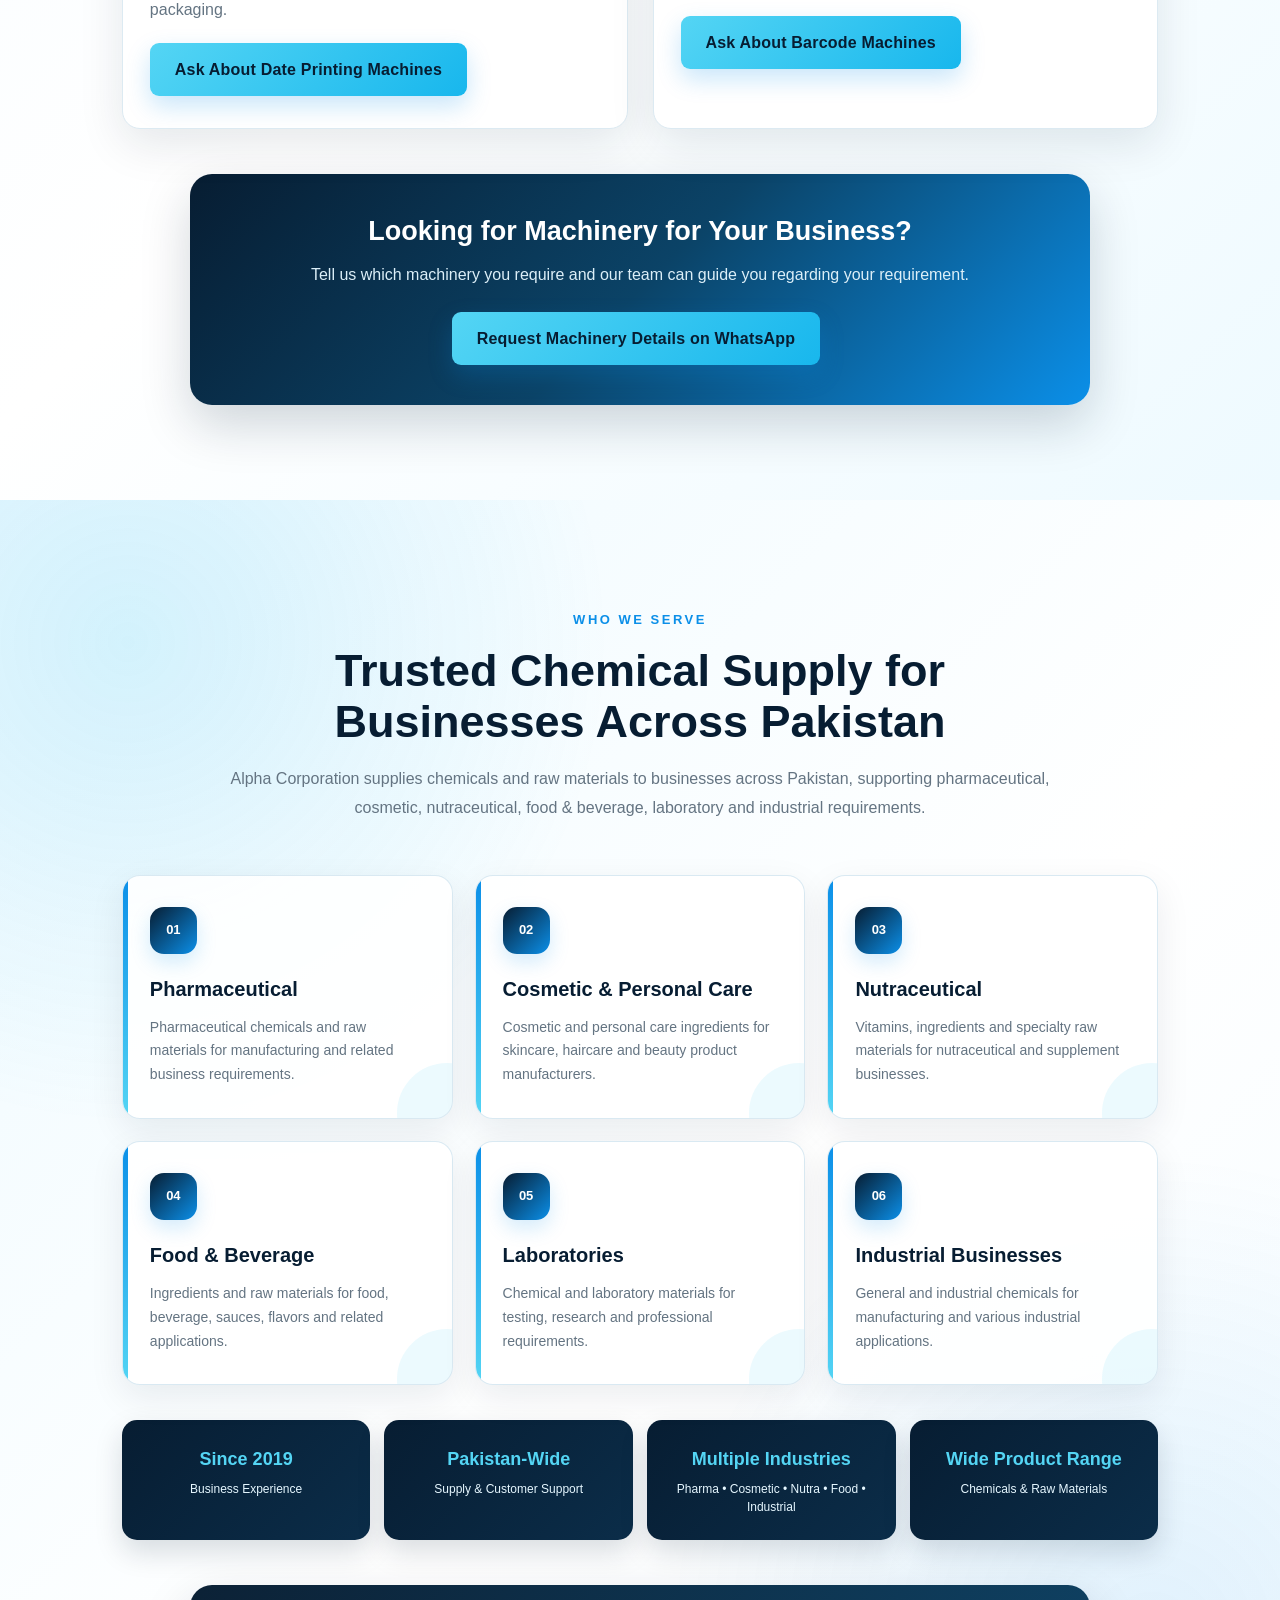
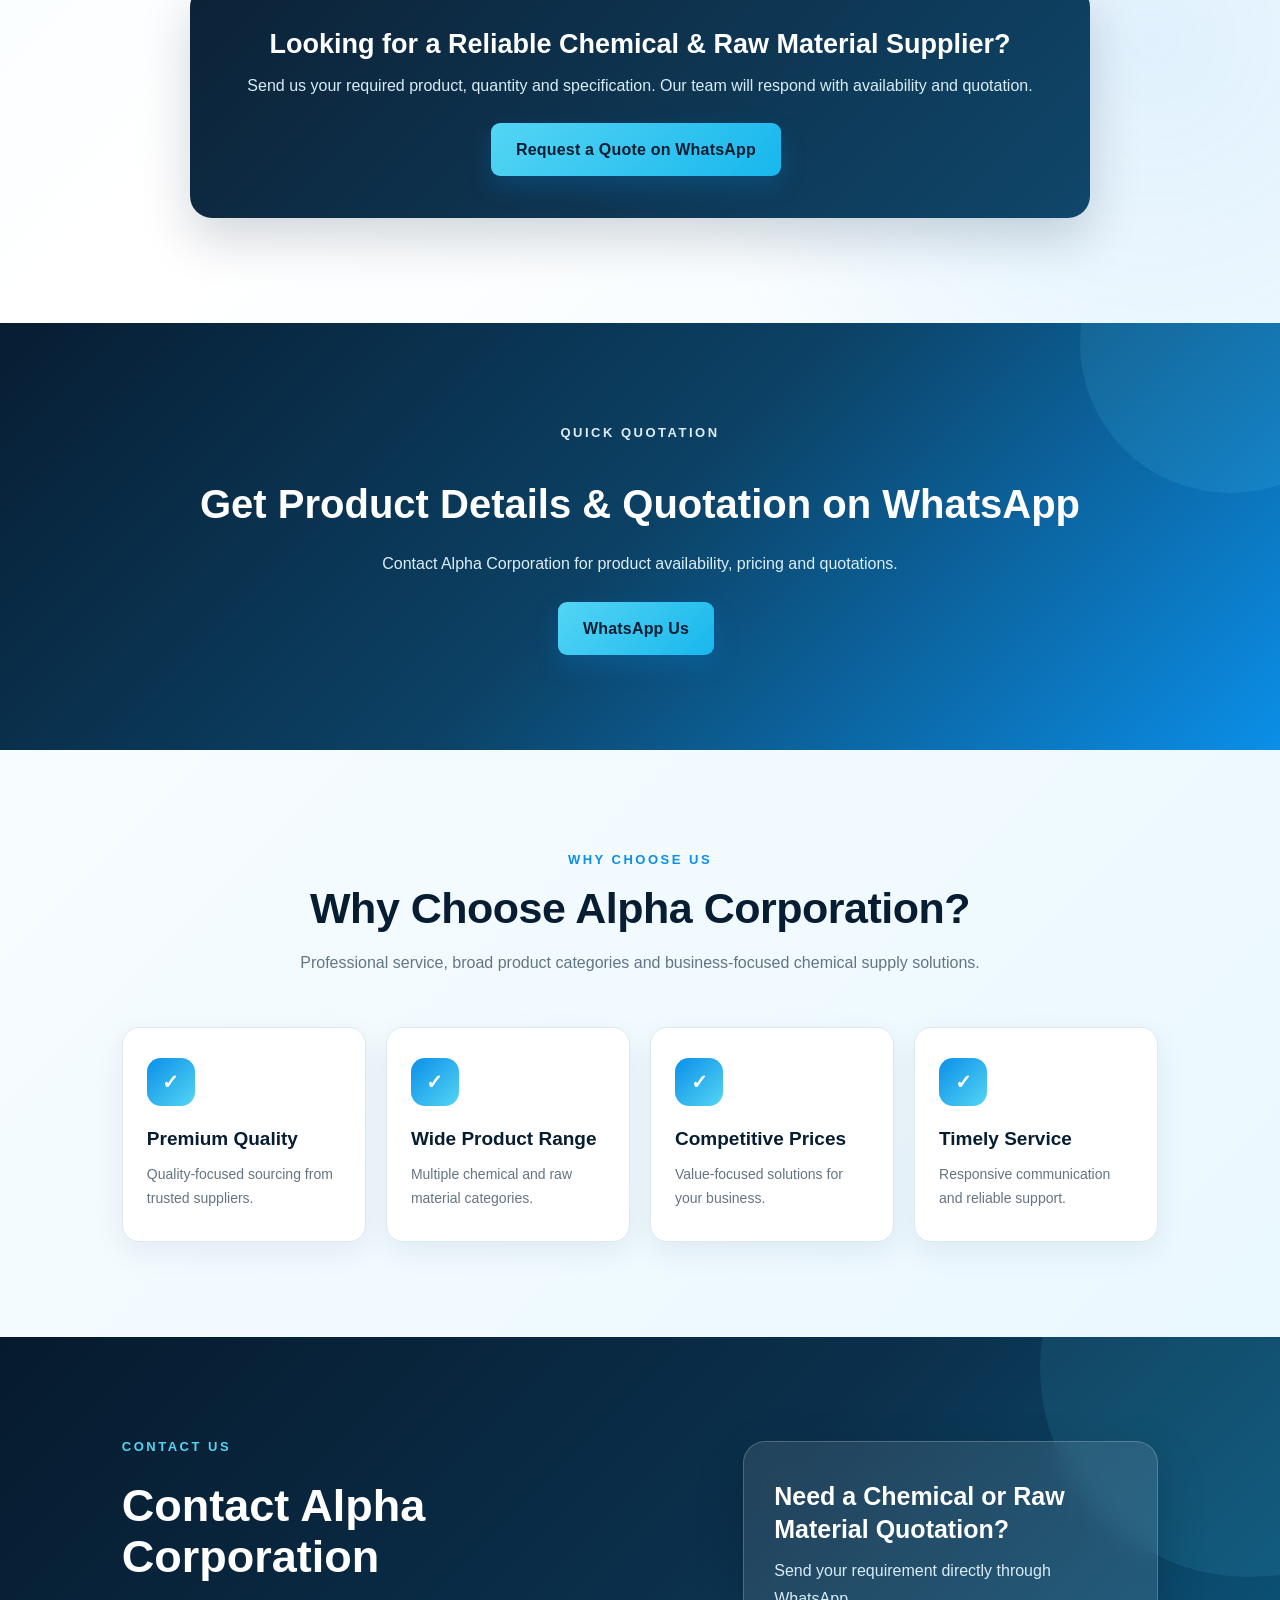
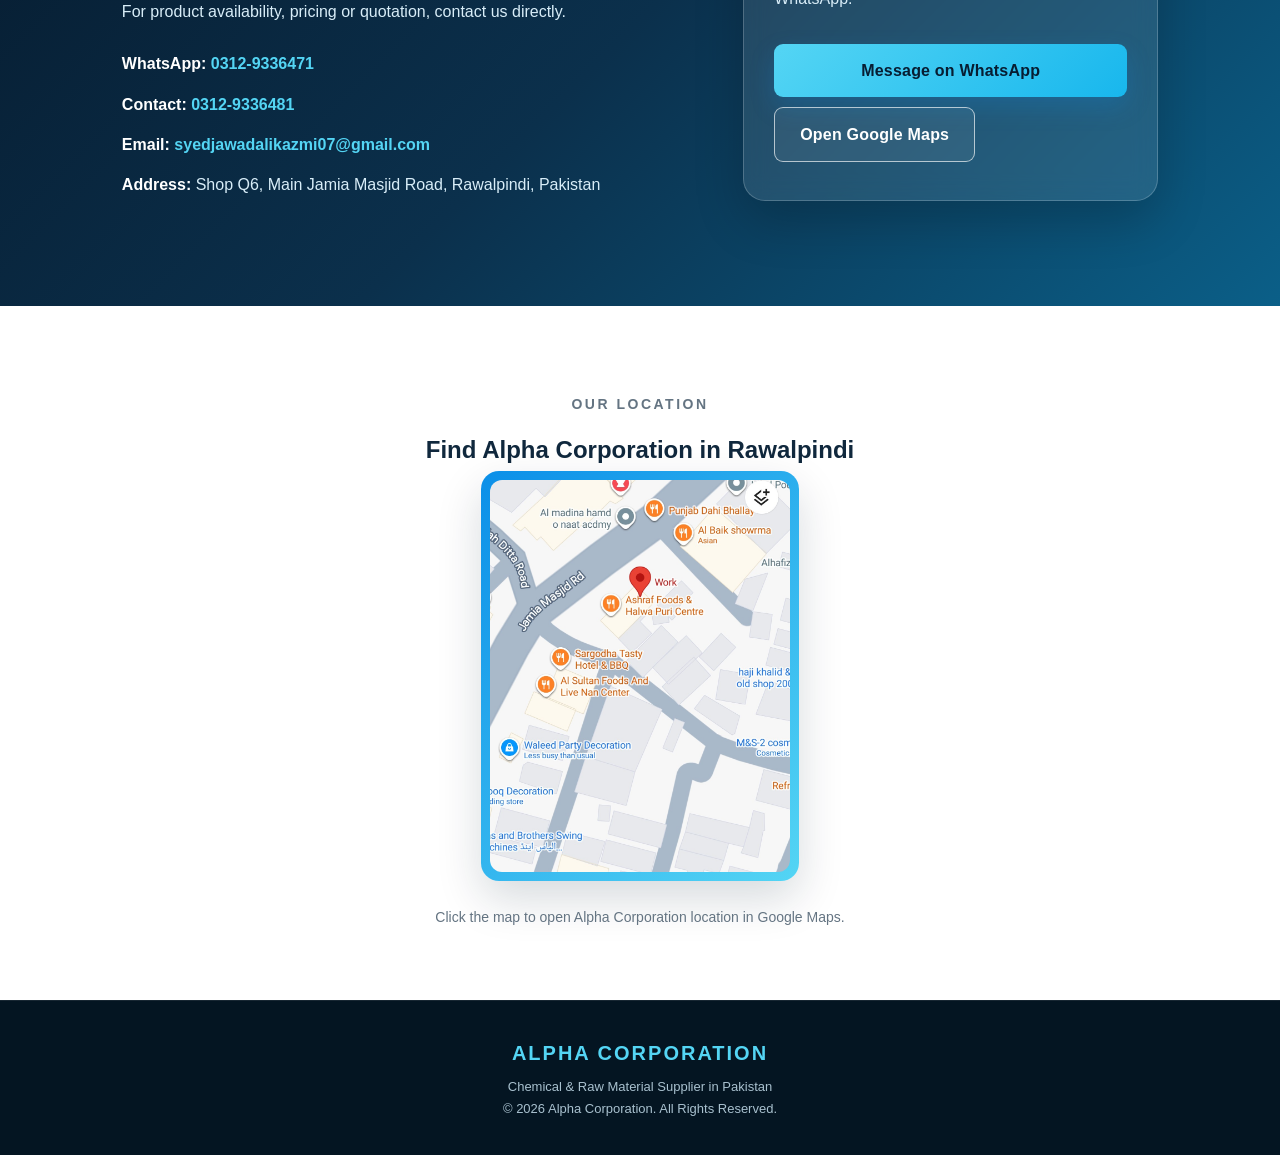
==== commit 54db6fe8: "Update index.html" ====
--- a/index.html
+++ b/index.html
@@ -1,19 +1,54 @@
-<!DOCTYPE html><html lang="en">
+<!DOCTYPE html>
+<html lang="en">
+
 <head>
+
 <meta charset="UTF-8">
-<meta name="viewport" content="width=device-width, initial-scale=1.0"><title>Alpha Corporation | Chemical & Raw Material Supplier in Pakistan</title><meta name="description" content="Alpha Corporation is a professional chemical and raw material supplier in Rawalpindi, Pakistan, serving pharmaceutical, cosmetic, nutraceutical, food, laboratory and industrial businesses across Pakistan."><meta name="keywords" content="chemical supplier Pakistan, chemical supplier Rawalpindi, chemical exporter Pakistan, raw material supplier Pakistan, pharmaceutical raw materials Pakistan, cosmetic raw materials Pakistan, nutraceutical raw materials Pakistan, industrial chemicals Pakistan, Alpha Corporation"><meta name="robots" content="index, follow">
+
+<meta name="viewport" content="width=device-width, initial-scale=1.0">
+
+<title>Alpha Corporation | Chemical & Raw Material Supplier in Pakistan</title>
+
+<meta name="description" content="Alpha Corporation is a professional chemical and raw material supplier in Rawalpindi, Pakistan, serving pharmaceutical, cosmetic, nutraceutical, food, laboratory and industrial businesses across Pakistan.">
+
+<meta name="keywords" content="chemical supplier Pakistan, chemical supplier Rawalpindi, chemical exporter Pakistan, raw material supplier Pakistan, pharmaceutical raw materials Pakistan, cosmetic raw materials Pakistan, nutraceutical raw materials Pakistan, industrial chemicals Pakistan, machinery Pakistan, filling machine, packing machine, date printing machine, barcode printing machine, Alpha Corporation">
+
+<meta name="robots" content="index, follow">
+
 <meta name="author" content="Alpha Corporation">
+
 <meta name="language" content="English">
+
 <meta name="geo.region" content="PK-PB">
-<meta name="geo.placename" content="Rawalpindi, Pakistan"><link rel="canonical" href="https://syedjawadalikazmi334-arch.github.io/Alpha-Corporation-/">
-<link rel="stylesheet" href="style.css"><meta property="og:title" content="Alpha Corporation | Chemical & Raw Material Supplier in Pakistan">
+
+<meta name="geo.placename" content="Rawalpindi, Pakistan">
+
+<link rel="canonical" href="https://syedjawadalikazmi334-arch.github.io/Alpha-Corporation-/">
+
+<link rel="stylesheet" href="style.css">
+
+
+<meta property="og:title" content="Alpha Corporation | Chemical & Raw Material Supplier in Pakistan">
+
 <meta property="og:description" content="Professional chemical and raw material supplier in Rawalpindi, Pakistan for pharmaceutical, cosmetic, nutraceutical, food, laboratory and industrial applications.">
+
 <meta property="og:type" content="website">
+
 <meta property="og:url" content="https://syedjawadalikazmi334-arch.github.io/Alpha-Corporation-/">
-<meta property="og:image" content="https://syedjawadalikazmi334-arch.github.io/Alpha-Corporation-/IMG-20250917-WA1735.jpg"><meta name="twitter:card" content="summary_large_image">
+
+<meta property="og:image" content="https://syedjawadalikazmi334-arch.github.io/Alpha-Corporation-/IMG-20250917-WA1735.jpg">
+
+
+<meta name="twitter:card" content="summary_large_image">
+
 <meta name="twitter:title" content="Alpha Corporation | Chemical & Raw Material Supplier in Pakistan">
+
 <meta name="twitter:description" content="Professional chemical and raw material supplier in Rawalpindi, Pakistan.">
-<meta name="twitter:image" content="https://syedjawadalikazmi334-arch.github.io/Alpha-Corporation-/IMG-20250917-WA1735.jpg"><script type="application/ld+json">
+
+<meta name="twitter:image" content="https://syedjawadalikazmi334-arch.github.io/Alpha-Corporation-/IMG-20250917-WA1735.jpg">
+
+
+<script type="application/ld+json">
 {
   "@context":"https://schema.org",
   "@type":"LocalBusiness",
@@ -37,323 +72,1306 @@
     "https://maps.app.goo.gl/xp9v2DKht1eU6k8r5"
   ]
 }
-</script></head><body><header>
-<div class="nav"><div class="logo">
+</script>
+
+</head>
+
+
+<body>
+
+
+<!-- ================= HEADER ================= -->
+
+<header>
+
+<div class="nav">
+
+<div class="logo">
+
 <a href="#home" aria-label="Alpha Corporation Home">
-<img src="IMG-20250917-WA1735.jpg" alt="Alpha Corporation chemical and raw material supplier logo">
-</a>
-</div><nav aria-label="Main navigation">
+
+<img
+src="IMG-20250917-WA1735.jpg"
+alt="Alpha Corporation chemical and raw material supplier logo">
+
+</a>
+
+</div>
+
+
+<nav aria-label="Main navigation">
+
 <a href="#home">Home</a>
+
 <a href="#about">About</a>
+
 <a href="#products">Products</a>
+
+<a href="#machinery">Machinery</a>
+
 <a href="#serve">Industries</a>
+
 <a href="#why">Why Us</a>
+
 <a href="#contact">Contact</a>
-<a href="https://maps.app.goo.gl/xp9v2DKht1eU6k8r5" target="_blank" rel="noopener">Location</a>
-</nav></div>
-</header><main><!-- HERO --><section id="home" class="hero"><div class="hero-text"><p class="tag">CHEMICALS • RAW MATERIALS • SUPPLY</p><h1>Chemical & Raw Material Supplier in Pakistan</h1><p>
+
+<a
+href="https://maps.app.goo.gl/xp9v2DKht1eU6k8r5"
+target="_blank"
+rel="noopener">
+Location
+</a>
+
+</nav>
+
+</div>
+
+</header>
+
+
+<main>
+
+
+<!-- ================= HERO ================= -->
+
+<section id="home" class="hero">
+
+<div class="hero-text">
+
+<p class="tag">
+CHEMICALS • RAW MATERIALS • MACHINERY
+</p>
+
+<h1>
+Chemical & Raw Material Supplier in Pakistan
+</h1>
+
+<p>
 Alpha Corporation is a professional chemical and raw material supplier
 in Rawalpindi, Pakistan, providing pharmaceutical, cosmetic,
 nutraceutical, food, laboratory and industrial raw materials
 to businesses across Pakistan.
-</p><div class="hero-buttons"><a class="btn" href="#products">Explore Products</a>
-
-<a class="btn outline"
+</p>
+
+
+<div class="hero-buttons">
+
+<a class="btn" href="#products">
+Explore Products
+</a>
+
+
+<a
+class="btn outline"
 href="https://wa.me/923129336471?text=Hello%20Alpha%20Corporation%2C%20I%20would%20like%20to%20request%20a%20quotation.">
+
 Request a Quote
-</a>
-
-</div>
-</div><div class="hero-card"><p class="hero-card-label">ALPHA CORPORATION</p><h2>Your Trusted<br>Chemical Partner</h2><div class="hero-line"></div><p>Serving businesses since <strong>2019</strong></p><span>Quality • Reliability • Service</span>
-
-</div></section><!-- ABOUT --><section id="about" class="about-section"><div class="container about-grid"><div class="about-content"><p class="tag">ABOUT ALPHA CORPORATION</p><h2>Professional Chemical & Raw Material Supplier in Rawalpindi</h2><p>
+
+</a>
+
+</div>
+
+</div>
+
+
+<div class="hero-card">
+
+<p class="hero-card-label">
+ALPHA CORPORATION
+</p>
+
+<h2>
+Your Trusted<br>
+Chemical Partner
+</h2>
+
+<div class="hero-line"></div>
+
+<p>
+Serving businesses since <strong>2019</strong>
+</p>
+
+<span>
+Quality • Reliability • Service
+</span>
+
+</div>
+
+</section>
+
+
+<!-- ================= ABOUT ================= -->
+
+<section id="about" class="about-section">
+
+<div class="container about-grid">
+
+<div class="about-content">
+
+<p class="tag">
+ABOUT ALPHA CORPORATION
+</p>
+
+<h2>
+Professional Chemical & Raw Material Supplier in Rawalpindi
+</h2>
+
+<p>
 Alpha Corporation is a Rawalpindi-based chemical and raw material
 supplier serving businesses across Pakistan. We focus on reliable
 sourcing, competitive solutions and professional customer service.
-</p><p>
+</p>
+
+<p>
 Our product range supports pharmaceutical, nutraceutical, cosmetic,
 personal care, food & beverage, laboratory and industrial requirements.
-</p><a class="btn" href="#contact">Contact Our Team</a>
-
-</div><div class="about-panel"><div class="about-stat">
+</p>
+
+<a class="btn" href="#contact">
+Contact Our Team
+</a>
+
+</div>
+
+
+<div class="about-panel">
+
+<div class="about-stat">
 <strong>2019</strong>
 <span>Since</span>
-</div><div class="about-stat">
+</div>
+
+<div class="about-stat">
 <strong>Pakistan</strong>
 <span>Market Coverage</span>
-</div><div class="about-stat">
+</div>
+
+<div class="about-stat">
 <strong>Multiple</strong>
 <span>Industries Served</span>
-</div><div class="about-stat">
+</div>
+
+<div class="about-stat">
 <strong>Wide</strong>
 <span>Product Range</span>
-</div></div></div>
-</section><!-- PRODUCTS --><section id="products" class="products-section"><div class="container"><div class="heading"><p class="tag">OUR PRODUCTS</p><h2>Chemicals & Raw Materials</h2><p>
+</div>
+
+</div>
+
+</div>
+
+</section>
+
+
+<!-- ================= PRODUCTS ================= -->
+
+<section id="products" class="products-section">
+
+<div class="container">
+
+
+<div class="heading">
+
+<p class="tag">
+OUR PRODUCTS
+</p>
+
+<h2>
+Chemicals & Raw Materials
+</h2>
+
+<p>
 Explore our major product categories for pharmaceutical,
 nutraceutical, cosmetic, personal care, industrial,
 essential oil and fragrance applications.
-</p></div><div class="cards"><!-- PHARMACEUTICAL --><div class="card"><div class="number">01</div><h3>Pharmaceutical Items & Raw Materials</h3><ul>
+</p>
+
+</div>
+
+
+<div class="cards">
+
+
+<!-- PHARMACEUTICAL -->
+
+<div class="card">
+
+<div class="number">01</div>
+
+<h3>
+Pharmaceutical Items & Raw Materials
+</h3>
+
+<ul>
+
 <li>Glycerin – Nimir, Oleo, Al-Rehman, Gamalux, Indonesia</li>
+
 <li>Sorbitol – Master Habib ACT Pharmaceutical Grade</li>
+
 <li>Vitamin B3</li>
+
 <li>Ceto Staryle Alcohol</li>
+
 <li>Paraffin Wax</li>
+
 <li>Stearic Acid TP</li>
+
 <li>Xanthan Gum</li>
+
 <li>Calcium Carbonate</li>
+
 <li>Itopride</li>
+
 <li>Olanzapine</li>
+
 <li>Povidone Iodine</li>
+
 <li>Terbinafine</li>
+
 <li>Tranexamic Acid</li>
+
 <li>Lignocaine – Apex</li>
+
 <li>Phenolphthalin</li>
+
 <li>Betamethasone Dip</li>
+
 <li>Zinc Oxide</li>
+
 <li>Hexamine</li>
-</ul></div><!-- NUTRACEUTICAL --><div class="card"><div class="number">02</div><h3>Nutraceutical Items & Vitamins</h3><ul>
+
+</ul>
+
+</div>
+
+
+<!-- NUTRACEUTICAL -->
+
+<div class="card">
+
+<div class="number">02</div>
+
+<h3>
+Nutraceutical Items & Vitamins
+</h3>
+
+<ul>
+
 <li>Alpha Arbutin</li>
+
 <li>Beta Arbutin</li>
+
 <li>L-Glutathione</li>
+
 <li>Dextrose Anhydrous – China</li>
+
 <li>Coconut Oil</li>
+
 <li>Cocoa Butter</li>
+
 <li>Shea Butter</li>
+
 <li>PVP K 30</li>
+
 <li>Vitamin E Beads</li>
+
 <li>Coenzyme Q10</li>
+
 <li>Cocobetue</li>
+
 <li>D3 400 IU Softgel</li>
+
 <li>DCS Lac Milk</li>
+
 <li>Biotin 100%</li>
+
 <li>Ginkgo Biloba</li>
+
 <li>Ginseng 20% & 80%</li>
+
 <li>IV Leaf</li>
+
 <li>Tranexamic Acid</li>
+
 <li>Monohydrate</li>
+
 <li>Omega 3 Fish Oil</li>
+
 <li>Mecobalamine</li>
-</ul></div><!-- COSMETIC --><div class="card"><div class="number">03</div><h3>Cosmetic & Personal Care Raw Materials</h3><ul>
+
+</ul>
+
+</div>
+
+
+<!-- COSMETIC -->
+
+<div class="card">
+
+<div class="number">03</div>
+
+<h3>
+Cosmetic & Personal Care Raw Materials
+</h3>
+
+<ul>
+
 <li>Vaseline – Tkht e Iran, Rose Polymer, Ashkan, Rose</li>
+
 <li>Witex</li>
+
 <li>Realince</li>
+
 <li>Texol White Oil</li>
+
 <li>Shampoo Base – China, Malaysia, Pakistan</li>
+
 <li>Bees Wax</li>
+
 <li>Corda Wax</li>
+
 <li>Croda Wax</li>
+
 <li>Paraffin Wax</li>
+
 <li>Carbopol – China & USA</li>
+
 <li>Talcum Powder</li>
+
 <li>Lactic Acid</li>
+
 <li>Soap Base</li>
+
 <li>Soap Noodles</li>
+
 <li>Flavors & Fragrances</li>
-</ul></div><!-- INDUSTRIAL --><div class="card"><div class="number">04</div><h3>Industrial & General Chemicals</h3><ul>
+
+</ul>
+
+</div>
+
+
+<!-- INDUSTRIAL -->
+
+<div class="card">
+
+<div class="number">04</div>
+
+<h3>
+Industrial & General Chemicals
+</h3>
+
+<ul>
+
 <li>Kojic Acid</li>
+
 <li>Calcium Carbonate</li>
+
 <li>Titanium Dioxide – China</li>
+
 <li>Sodium Bicarbonate</li>
+
 <li>MEK – Methyl Ethyl Ketone</li>
+
 <li>Citric Acid Anhydrous – RZBC</li>
+
 <li>CMC – China</li>
+
 <li>Sodium Saccharine</li>
+
 <li>Kryoun T 134</li>
+
 <li>Carnauba Wax</li>
+
 <li>T20</li>
+
 <li>Acetic Acid</li>
+
 <li>Hydrogen Peroxide</li>
-</ul></div><!-- ESSENTIAL OILS --><div class="card"><div class="number">05</div><h3>Essential Oils</h3><ul>
+
+</ul>
+
+</div>
+
+
+<!-- ESSENTIAL OILS -->
+
+<div class="card">
+
+<div class="number">05</div>
+
+<h3>
+Essential Oils
+</h3>
+
+<ul>
+
 <li>Anise Oil</li>
+
 <li>Basil Oil</li>
+
 <li>Bergamot Oil</li>
+
 <li>Black Pepper Oil</li>
+
 <li>Calendula Oil</li>
+
 <li>Cajuput Oil</li>
+
 <li>Cardamom Oil</li>
+
 <li>Cedarwood Oil</li>
+
 <li>Chamomile Oil</li>
+
 <li>Cinnamon Oil</li>
+
 <li>Citronella Oil</li>
+
 <li>Clary Sage Oil</li>
+
 <li>Clove Bud Oil</li>
+
 <li>Cumin Oil</li>
+
 <li>Eucalyptus Oil</li>
+
 <li>Evening Primrose Oil</li>
+
 <li>Frankincense Oil</li>
+
 <li>Garlic Oil</li>
+
 <li>Ginger Oil</li>
+
 <li>Geranium Oil</li>
+
 <li>Jasmine Oil</li>
+
 <li>Juniper Berry Oil</li>
+
 <li>Lavender Oil</li>
+
 <li>Lemon Grass Oil</li>
+
 <li>Lemon Oil</li>
+
 <li>Lemon Oil Terpenless</li>
+
 <li>Lime Oil</li>
+
 <li>Mandarin Oil</li>
+
 <li>Neroli Oil</li>
+
 <li>Nutmeg Oil</li>
-</ul></div><!-- FRAGRANCES --><div class="card"><div class="number">06</div><h3>Fine Fragrances</h3><ul>
+
+</ul>
+
+</div>
+
+
+<!-- FRAGRANCES -->
+
+<div class="card">
+
+<div class="number">06</div>
+
+<h3>
+Fine Fragrances
+</h3>
+
+<ul>
+
 <li>Victoria Secret Pure Seduction</li>
+
 <li>Victoria Secret Bombshell</li>
+
 <li>Wisal</li>
+
 <li>White Musk</li>
+
 <li>"Y" by YSL</li>
+
 <li>YSL La Nuit</li>
+
 <li>YSL Black Opium</li>
+
 <li>Zam Zam</li>
-</ul></div></div><div class="section-cta"><a class="btn"
+
+</ul>
+
+</div>
+
+
+</div>
+
+
+<div class="section-cta">
+
+<a
+class="btn"
 href="https://wa.me/923129336471?text=Hello%20Alpha%20Corporation%2C%20I%20would%20like%20to%20know%20about%20your%20product%20list.">
+
 Request Product Details
-</a>
-
-</div></div>
-</section><!-- WHO WE SERVE --><section id="serve" class="customers-section" aria-label="Businesses and Industries We Serve"><div class="container"><div class="customers-heading"><p class="tag">WHO WE SERVE</p><h2>Trusted Chemical Supply for Businesses Across Pakistan</h2><p>
+
+</a>
+
+</div>
+
+</div>
+
+</section>
+
+
+<!-- =========================================================
+     MACHINERY SECTION
+     ========================================================= -->
+
+<section
+id="machinery"
+style="
+background:
+linear-gradient(135deg,#f5fbff,#ffffff,#eefaff);
+padding:95px 6%;
+">
+
+<div class="container">
+
+
+<div class="heading">
+
+<p class="tag">
+OUR MACHINERY
+</p>
+
+<h2>
+Machinery & Packaging Solutions
+</h2>
+
+<p>
+We provide machinery solutions for filling, packing,
+manufacturing date, expiry date and barcode printing
+requirements for different business applications.
+</p>
+
+</div>
+
+
+<div
+style="
+max-width:1150px;
+margin:auto;
+display:grid;
+grid-template-columns:repeat(2,1fr);
+gap:25px;
+">
+
+
+<!-- FILLING MACHINE -->
+
+<div class="card">
+
+<div class="number">
+01
+</div>
+
+<h3>
+Filling Machines
+</h3>
+
+<p>
+Filling machines for different product filling requirements,
+helping businesses achieve efficient and consistent filling
+during production and packaging processes.
+</p>
+
+<a
+class="btn"
+style="margin-top:20px;"
+href="https://wa.me/923129336471?text=Hello%20Alpha%20Corporation%2C%20I%20am%20interested%20in%20Filling%20Machines.">
+
+Ask About Filling Machines
+
+</a>
+
+</div>
+
+
+<!-- PACKING MACHINE -->
+
+<div class="card">
+
+<div class="number">
+02
+</div>
+
+<h3>
+Packing Machines
+</h3>
+
+<p>
+Packing machines for product packaging requirements,
+designed to support businesses involved in different
+types of production and packaging applications.
+</p>
+
+<a
+class="btn"
+style="margin-top:20px;"
+href="https://wa.me/923129336471?text=Hello%20Alpha%20Corporation%2C%20I%20am%20interested%20in%20Packing%20Machines.">
+
+Ask About Packing Machines
+
+</a>
+
+</div>
+
+
+<!-- DATE PRINTING MACHINE -->
+
+<div class="card">
+
+<div class="number">
+03
+</div>
+
+<h3>
+Manufacturing & Expiry Date Printing Machines
+</h3>
+
+<p>
+Printing machines for printing important product information
+such as Manufacturing Date (MFG), Expiry Date (EXP) and
+other required production information on products and packaging.
+</p>
+
+<a
+class="btn"
+style="margin-top:20px;"
+href="https://wa.me/923129336471?text=Hello%20Alpha%20Corporation%2C%20I%20am%20interested%20in%20Manufacturing%20Date%20and%20Expiry%20Date%20Printing%20Machines.">
+
+Ask About Date Printing Machines
+
+</a>
+
+</div>
+
+
+<!-- BARCODE PRINTING MACHINE -->
+
+<div class="card">
+
+<div class="number">
+04
+</div>
+
+<h3>
+Barcode & Product Coding Printing Machines
+</h3>
+
+<p>
+Printing and coding machines for barcode and product
+identification requirements, including product coding
+and other information required on product packaging.
+</p>
+
+<a
+class="btn"
+style="margin-top:20px;"
+href="https://wa.me/923129336471?text=Hello%20Alpha%20Corporation%2C%20I%20am%20interested%20in%20Barcode%20and%20Product%20Coding%20Printing%20Machines.">
+
+Ask About Barcode Machines
+
+</a>
+
+</div>
+
+
+</div>
+
+
+<div
+style="
+max-width:900px;
+margin:45px auto 0;
+padding:40px 30px;
+text-align:center;
+border-radius:22px;
+background:linear-gradient(135deg,#071d32,#0b4367,#0b8fe8);
+box-shadow:0 20px 50px rgba(7,29,50,.18);
+color:#ffffff;
+">
+
+<h3
+style="
+font-size:27px;
+line-height:1.3;
+margin-bottom:12px;
+">
+
+Looking for Machinery for Your Business?
+
+</h3>
+
+<p
+style="
+color:#dceff8;
+margin-bottom:24px;
+">
+
+Tell us which machinery you require and our team
+can guide you regarding your requirement.
+
+</p>
+
+<a
+class="btn"
+href="https://wa.me/923129336471?text=Hello%20Alpha%20Corporation%2C%20I%20am%20looking%20for%20machinery%20for%20my%20business.%20Please%20share%20the%20available%20options.">
+
+Request Machinery Details on WhatsApp
+
+</a>
+
+</div>
+
+
+</div>
+
+</section>
+
+
+<!-- ================= WHO WE SERVE ================= -->
+
+<section
+id="serve"
+class="customers-section"
+aria-label="Businesses and Industries We Serve">
+
+<div class="container">
+
+
+<div class="customers-heading">
+
+<p class="tag">
+WHO WE SERVE
+</p>
+
+<h2>
+Trusted Chemical Supply for Businesses Across Pakistan
+</h2>
+
+<p>
 Alpha Corporation supplies chemicals and raw materials to businesses
 across Pakistan, supporting pharmaceutical, cosmetic, nutraceutical,
 food & beverage, laboratory and industrial requirements.
-</p></div><div class="customer-grid"><div class="customer-box">
+</p>
+
+</div>
+
+
+<div class="customer-grid">
+
+
+<div class="customer-box">
+
 <span class="customer-icon">01</span>
-<h3>Pharmaceutical</h3>
+
+<h3>
+Pharmaceutical
+</h3>
+
 <p>
 Pharmaceutical chemicals and raw materials for manufacturing
 and related business requirements.
 </p>
-</div><div class="customer-box">
+
+</div>
+
+
+<div class="customer-box">
+
 <span class="customer-icon">02</span>
-<h3>Cosmetic & Personal Care</h3>
+
+<h3>
+Cosmetic & Personal Care
+</h3>
+
 <p>
 Cosmetic and personal care ingredients for skincare,
 haircare and beauty product manufacturers.
 </p>
-</div><div class="customer-box">
+
+</div>
+
+
+<div class="customer-box">
+
 <span class="customer-icon">03</span>
-<h3>Nutraceutical</h3>
+
+<h3>
+Nutraceutical
+</h3>
+
 <p>
 Vitamins, ingredients and specialty raw materials
 for nutraceutical and supplement businesses.
 </p>
-</div><div class="customer-box">
+
+</div>
+
+
+<div class="customer-box">
+
 <span class="customer-icon">04</span>
-<h3>Food & Beverage</h3>
+
+<h3>
+Food & Beverage
+</h3>
+
 <p>
 Ingredients and raw materials for food, beverage,
 sauces, flavors and related applications.
 </p>
-</div><div class="customer-box">
+
+</div>
+
+
+<div class="customer-box">
+
 <span class="customer-icon">05</span>
-<h3>Laboratories</h3>
+
+<h3>
+Laboratories
+</h3>
+
 <p>
 Chemical and laboratory materials for testing,
 research and professional requirements.
 </p>
-</div><div class="customer-box">
+
+</div>
+
+
+<div class="customer-box">
+
 <span class="customer-icon">06</span>
-<h3>Industrial Businesses</h3>
+
+<h3>
+Industrial Businesses
+</h3>
+
 <p>
 General and industrial chemicals for manufacturing
 and various industrial applications.
 </p>
-</div></div><div class="customer-highlight"><div>
-<strong>Since 2019</strong>
-<span>Business Experience</span>
-</div><div>
-<strong>Pakistan-Wide</strong>
-<span>Supply & Customer Support</span>
-</div><div>
-<strong>Multiple Industries</strong>
-<span>Pharma • Cosmetic • Nutra • Food • Industrial</span>
-</div><div>
-<strong>Wide Product Range</strong>
-<span>Chemicals & Raw Materials</span>
-</div></div><div class="customer-cta"><h3>Looking for a Reliable Chemical & Raw Material Supplier?</h3><p>
+
+</div>
+
+
+</div>
+
+
+<div class="customer-highlight">
+
+
+<div>
+
+<strong>
+Since 2019
+</strong>
+
+<span>
+Business Experience
+</span>
+
+</div>
+
+
+<div>
+
+<strong>
+Pakistan-Wide
+</strong>
+
+<span>
+Supply & Customer Support
+</span>
+
+</div>
+
+
+<div>
+
+<strong>
+Multiple Industries
+</strong>
+
+<span>
+Pharma • Cosmetic • Nutra • Food • Industrial
+</span>
+
+</div>
+
+
+<div>
+
+<strong>
+Wide Product Range
+</strong>
+
+<span>
+Chemicals & Raw Materials
+</span>
+
+</div>
+
+
+</div>
+
+
+<div class="customer-cta">
+
+<h3>
+Looking for a Reliable Chemical & Raw Material Supplier?
+</h3>
+
+<p>
 Send us your required product, quantity and specification.
 Our team will respond with availability and quotation.
-</p><a class="btn"
+</p>
+
+<a
+class="btn"
 href="https://wa.me/923129336471?text=Hello%20Alpha%20Corporation%2C%20I%20would%20like%20to%20ask%20about%20a%20chemical%20or%20raw%20material.">
+
 Request a Quote on WhatsApp
-</a>
-
-</div></div>
-</section><!-- WHATSAPP --><section id="product-whatsapp" class="product-whatsapp"><div class="container"><p class="tag">QUICK QUOTATION</p><h2>Get Product Details & Quotation on WhatsApp</h2><p>
+
+</a>
+
+</div>
+
+
+</div>
+
+</section>
+
+
+<!-- ================= WHATSAPP ================= -->
+
+<section
+id="product-whatsapp"
+class="product-whatsapp">
+
+<div class="container">
+
+<p class="tag">
+QUICK QUOTATION
+</p>
+
+<h2>
+Get Product Details & Quotation on WhatsApp
+</h2>
+
+<p>
 Contact Alpha Corporation for product availability,
 pricing and quotations.
-</p><a class="btn"
+</p>
+
+<a
+class="btn"
 href="https://wa.me/923129336471?text=Hello%20Alpha%20Corporation%2C%20I%20want%20information%20about%20your%20products.">
+
 WhatsApp Us
-</a>
-
-</div>
-</section><!-- WHY US --><section id="why" class="why-section"><div class="container"><div class="heading"><p class="tag">WHY CHOOSE US</p><h2>Why Choose Alpha Corporation?</h2><p>
+
+</a>
+
+</div>
+
+</section>
+
+
+<!-- ================= WHY US ================= -->
+
+<section
+id="why"
+class="why-section">
+
+<div class="container">
+
+
+<div class="heading">
+
+<p class="tag">
+WHY CHOOSE US
+</p>
+
+<h2>
+Why Choose Alpha Corporation?
+</h2>
+
+<p>
 Professional service, broad product categories and
 business-focused chemical supply solutions.
-</p></div><div class="features"><div>
+</p>
+
+</div>
+
+
+<div class="features">
+
+
+<div>
+
 <b>✓</b>
-<h3>Premium Quality</h3>
-<p>Quality-focused sourcing from trusted suppliers.</p>
-</div><div>
+
+<h3>
+Premium Quality
+</h3>
+
+<p>
+Quality-focused sourcing from trusted suppliers.
+</p>
+
+</div>
+
+
+<div>
+
 <b>✓</b>
-<h3>Wide Product Range</h3>
-<p>Multiple chemical and raw material categories.</p>
-</div><div>
+
+<h3>
+Wide Product Range
+</h3>
+
+<p>
+Multiple chemical and raw material categories.
+</p>
+
+</div>
+
+
+<div>
+
 <b>✓</b>
-<h3>Competitive Prices</h3>
-<p>Value-focused solutions for your business.</p>
-</div><div>
+
+<h3>
+Competitive Prices
+</h3>
+
+<p>
+Value-focused solutions for your business.
+</p>
+
+</div>
+
+
+<div>
+
 <b>✓</b>
-<h3>Timely Service</h3>
-<p>Responsive communication and reliable support.</p>
-</div></div></div>
-</section><!-- CONTACT --><section id="contact" class="contact"><div class="container contact-grid"><div><p class="tag">CONTACT US</p><h2>Contact Alpha Corporation</h2><p>
+
+<h3>
+Timely Service
+</h3>
+
+<p>
+Responsive communication and reliable support.
+</p>
+
+</div>
+
+
+</div>
+
+</div>
+
+</section>
+
+
+<!-- ================= CONTACT ================= -->
+
+<section
+id="contact"
+class="contact">
+
+<div class="container contact-grid">
+
+
+<div>
+
+<p class="tag">
+CONTACT US
+</p>
+
+<h2>
+Contact Alpha Corporation
+</h2>
+
+<p>
 For product availability, pricing or quotation,
 contact us directly.
-</p><div class="details"><p>
-<b>WhatsApp:</b>
-<a href="https://wa.me/923129336471">0312-9336471</a>
-</p><p>
-<b>Contact:</b>
-<a href="tel:+923129336481">0312-9336481</a>
-</p><p>
-<b>Email:</b>
+</p>
+
+
+<div class="details">
+
+
+<p>
+
+<b>
+WhatsApp:
+</b>
+
+<a href="https://wa.me/923129336471">
+0312-9336471
+</a>
+
+</p>
+
+
+<p>
+
+<b>
+Contact:
+</b>
+
+<a href="tel:+923129336481">
+0312-9336481
+</a>
+
+</p>
+
+
+<p>
+
+<b>
+Email:
+</b>
+
 <a href="mailto:syedjawadalikazmi07@gmail.com">
 syedjawadalikazmi07@gmail.com
 </a>
-</p><p>
-<b>Address:</b>
+
+</p>
+
+
+<p>
+
+<b>
+Address:
+</b>
+
 Shop Q6, Main Jamia Masjid Road,
 Rawalpindi, Pakistan
-</p></div></div><div class="quote"><h3>Need a Chemical or Raw Material Quotation?</h3><p>
+
+</p>
+
+
+</div>
+
+</div>
+
+
+<div class="quote">
+
+
+<h3>
+Need a Chemical or Raw Material Quotation?
+</h3>
+
+<p>
 Send your requirement directly through WhatsApp.
-</p><a class="btn full"
+</p>
+
+
+<a
+class="btn full"
 href="https://wa.me/923129336471?text=Hello%20Alpha%20Corporation%2C%20I%20would%20like%20to%20request%20a%20quotation.">
+
 Message on WhatsApp
-</a>
-
-<a class="btn outline"
+
+</a>
+
+
+<a
+class="btn outline"
 href="https://maps.app.goo.gl/xp9v2DKht1eU6k8r5"
 target="_blank"
 rel="noopener">
+
 Open Google Maps
-</a>
-
-</div></div>
-</section><!-- LOCATION --><section class="location-map-bottom" aria-label="Alpha Corporation Location"><p class="tag">OUR LOCATION</p><h2>Find Alpha Corporation in Rawalpindi</h2><a href="https://maps.app.goo.gl/xp9v2DKht1eU6k8r5"
+
+</a>
+
+
+</div>
+
+
+</div>
+
+</section>
+
+
+<!-- ================= LOCATION ================= -->
+
+<section
+class="location-map-bottom"
+aria-label="Alpha Corporation Location">
+
+<p class="tag">
+OUR LOCATION
+</p>
+
+<h2>
+Find Alpha Corporation in Rawalpindi
+</h2>
+
+
+<a
+href="https://maps.app.goo.gl/xp9v2DKht1eU6k8r5"
 target="_blank"
 rel="noopener">
 
 <img
 src="LocationMap.jpg"
 alt="Alpha Corporation location map in Rawalpindi Pakistan">
-</a>
+
+</a>
+
 
 <p>
 Click the map to open Alpha Corporation location in Google Maps.
-</p></section></main><!-- FOOTER --><footer><div class="container"><strong>ALPHA CORPORATION</strong>
+</p>
+
+</section>
+
+
+</main>
+
+
+<!-- ================= FOOTER ================= -->
+
+<footer>
+
+<div class="container">
+
+<strong>
+ALPHA CORPORATION
+</strong>
 
 <p>
 Chemical & Raw Material Supplier in Pakistan
-</p><p>
+</p>
+
+<p>
 © 2026 Alpha Corporation. All Rights Reserved.
-</p></div></footer></body>
+</p>
+
+</div>
+
+</footer>
+
+
+</body>
+
   </html>
--- a/style.css
+++ b/style.css
@@ -219,9 +219,9 @@
 }
 
 .btn.outline:hover {
+  color: #071d32;
+  background: #ffffff;
   color: var(--navy);
-  background: #ffffff;
-  border-color: #ffffff;
 }
 
 .btn.full {
@@ -267,7 +267,7 @@
     url("./pexels-tiger-lily-4483774.jpg");
 
   background-size: cover;
-  background-position: center;
+  color: #071d32 !important;
   background-repeat: no-repeat;
 }
 
@@ -1192,6 +1192,86 @@
     font-size: 30px;
   }
 
-  .hero .btn {
+    .hero .btn {
     width: 100%;
-    max-wi
+    max-width: 100%;
+  }
+}
+
+/* ABOUT HEADING COLOR */
+#about .about-content h2 {
+  color: #071d32;
+}
+/* =========================================================
+   MACHINERY & PRINTING SOLUTIONS
+   ========================================================= */
+
+.machinery-section {
+  background: linear-gradient(135deg, #f7fcff, #eefaff);
+  padding: 95px 6%;
+}
+
+.machinery-section .heading {
+  max-width: 850px;
+  margin: 0 auto 50px;
+  text-align: center;
+}
+
+.machinery-section .heading h2 {
+  color: var(--navy);
+  font-size: clamp(30px, 4vw, 43px);
+  line-height: 1.15;
+  margin-bottom: 16px;
+}
+
+.machinery-section .heading p:not(.tag) {
+  color: var(--gray);
+  max-width: 760px;
+  margin: auto;
+  font-size: 16px;
+  line-height: 1.8;
+}
+
+.machinery-section .cards {
+  max-width: 1150px;
+  margin: auto;
+  display: grid;
+  grid-template-columns: repeat(3, 1fr);
+  gap: 25px;
+  align-items: start;
+}
+
+.machinery-section .card {
+  height: 100%;
+}
+
+.machinery-section .card h3 {
+  color: var(--navy);
+}
+
+.machinery-section .card p {
+  color: var(--gray);
+  font-size: 14px;
+  line-height: 1.7;
+}
+
+.machinery-section .section-cta {
+  text-align: center;
+  margin-top: 45px;
+}
+
+@media (max-width: 1000px) {
+  .machinery-section .cards {
+    grid-template-columns: repeat(2, 1fr);
+  }
+}
+
+@media (max-width: 700px) {
+  .machinery-section {
+    padding: 70px 5%;
+  }
+
+  .machinery-section .cards {
+    grid-template-columns: 1fr;
+  }
+}
